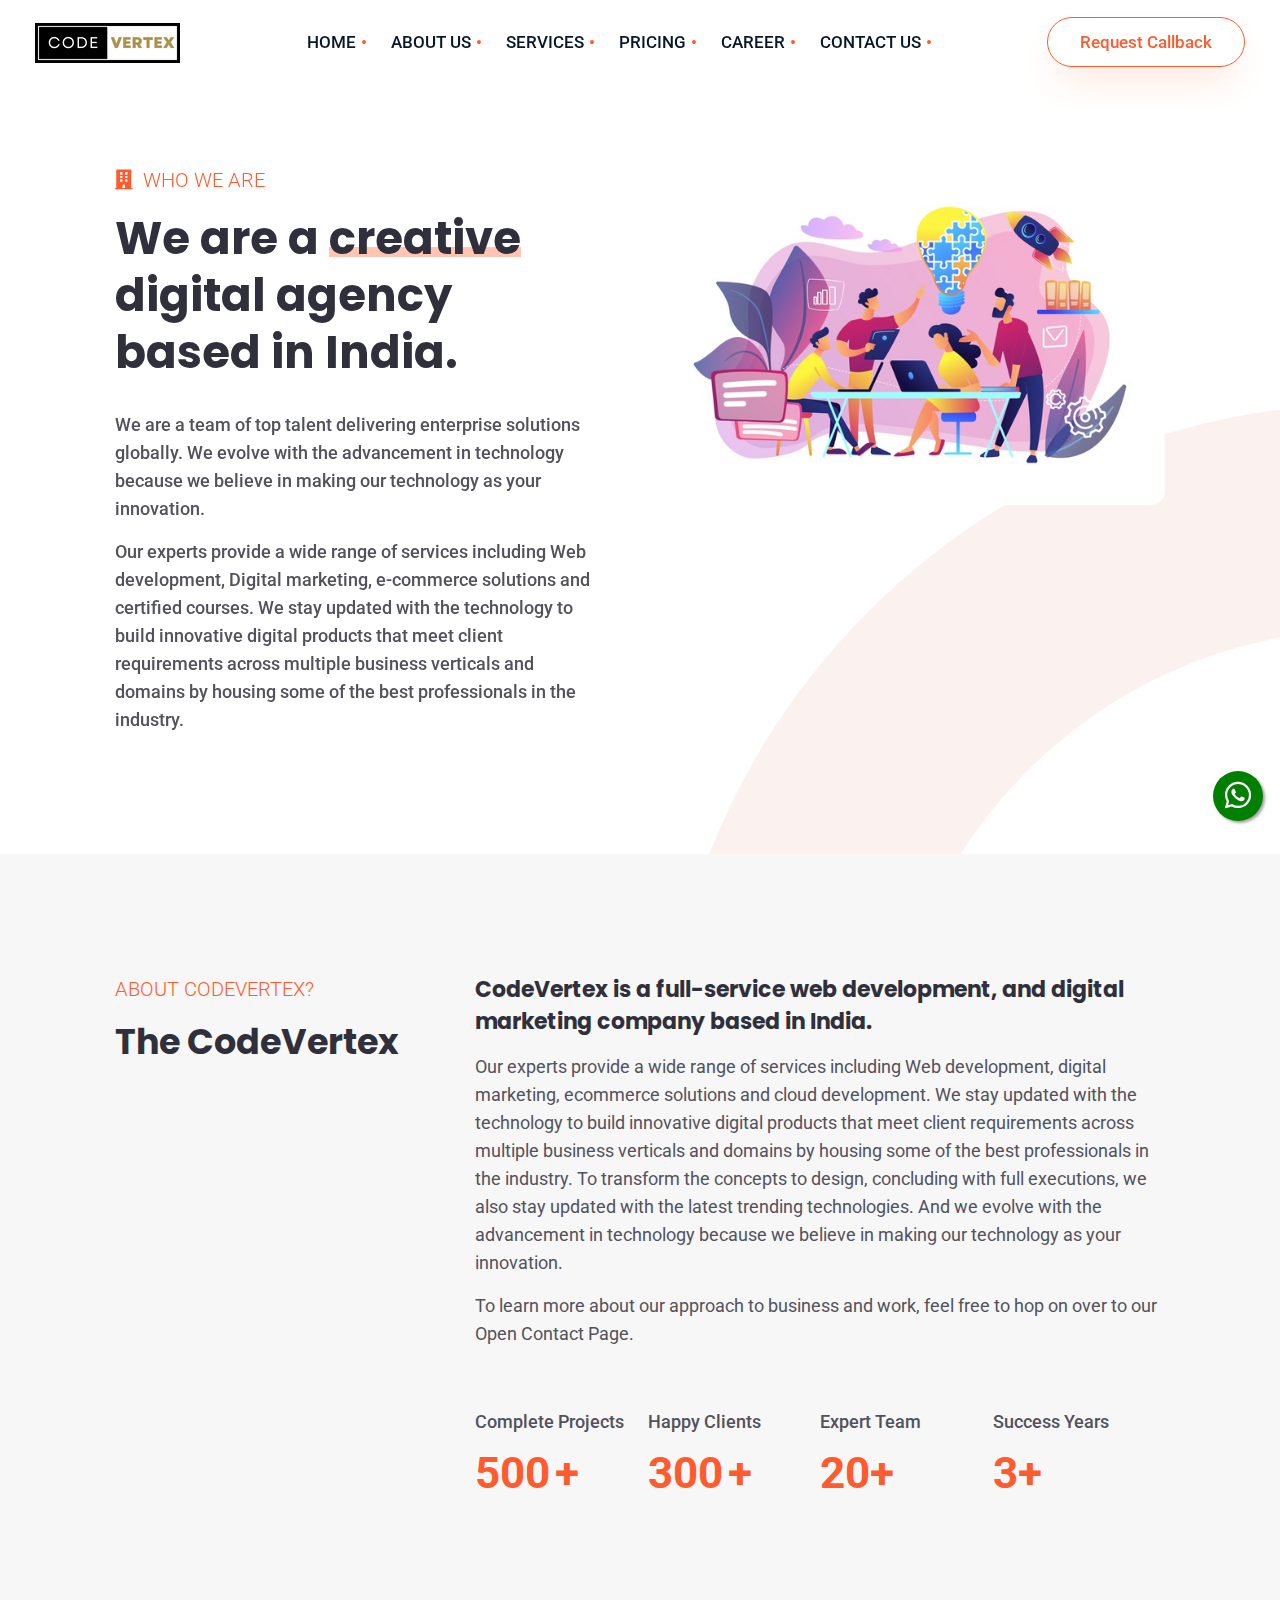
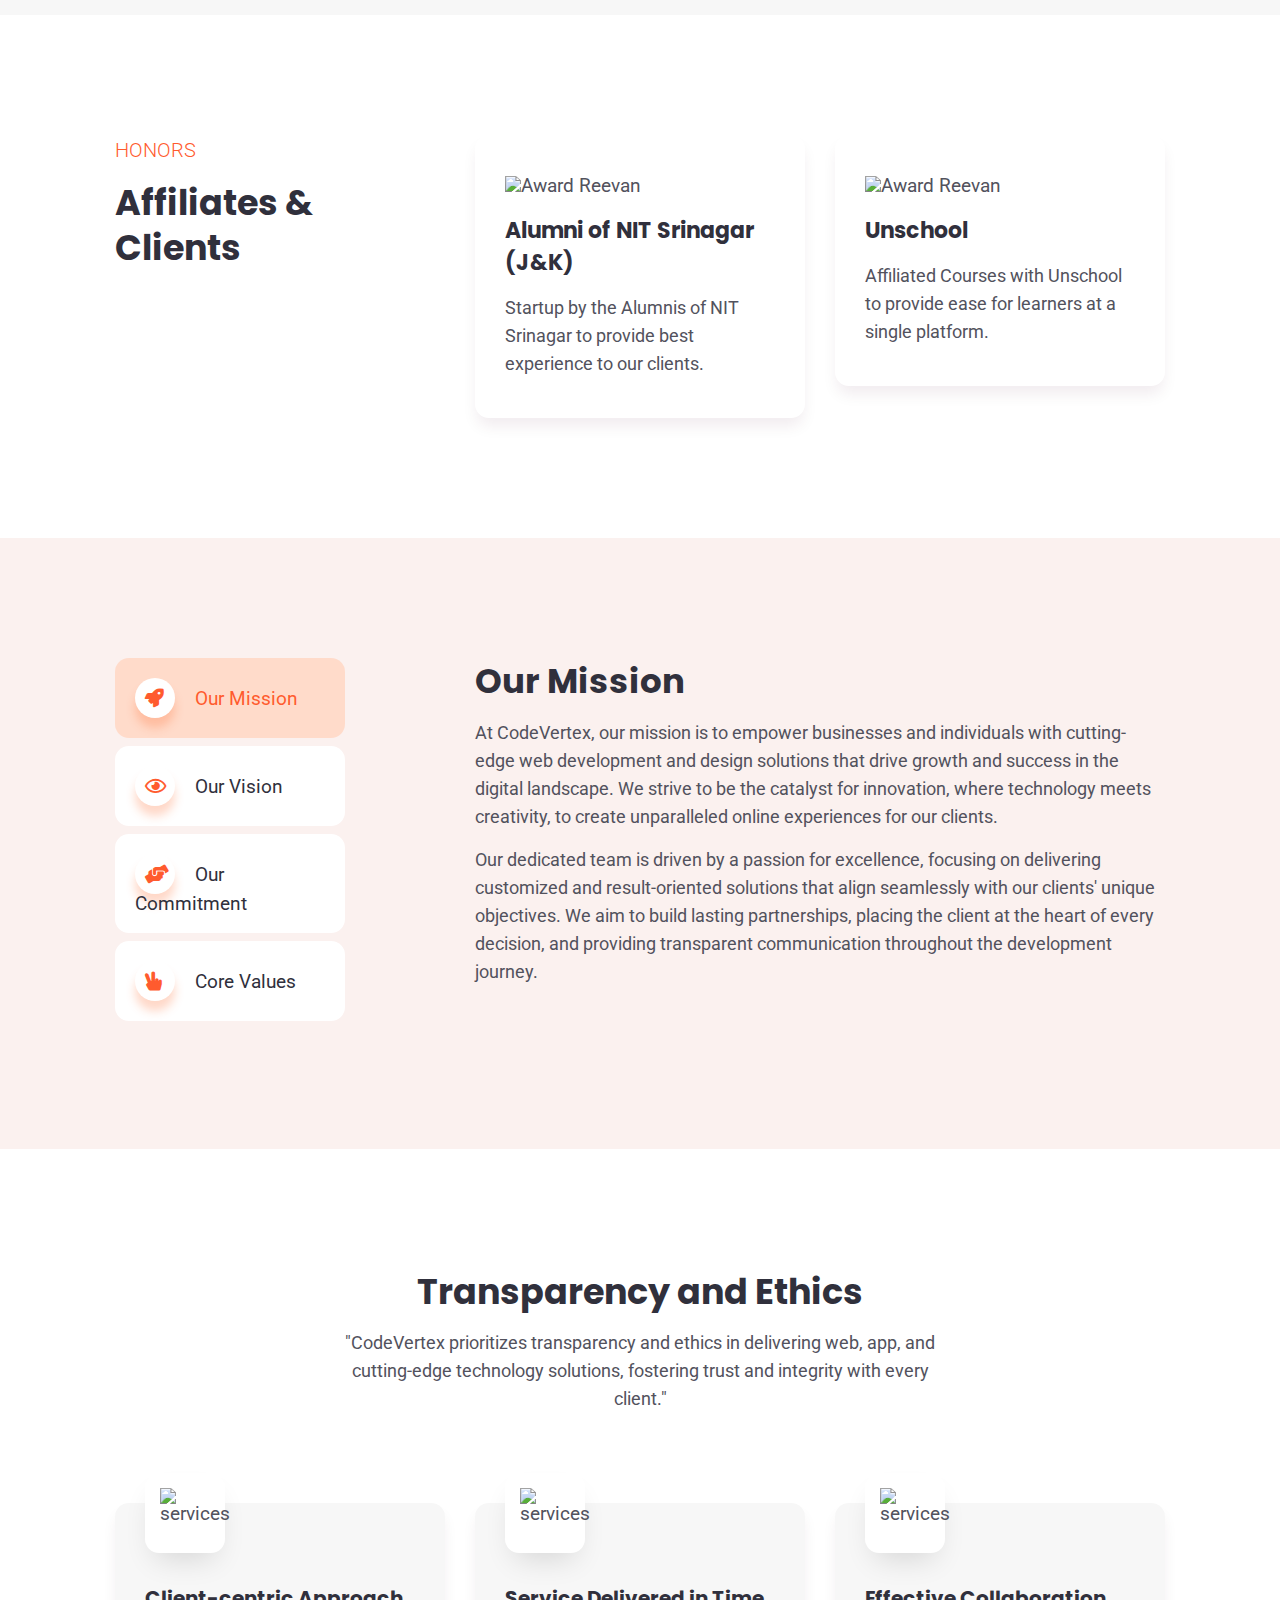
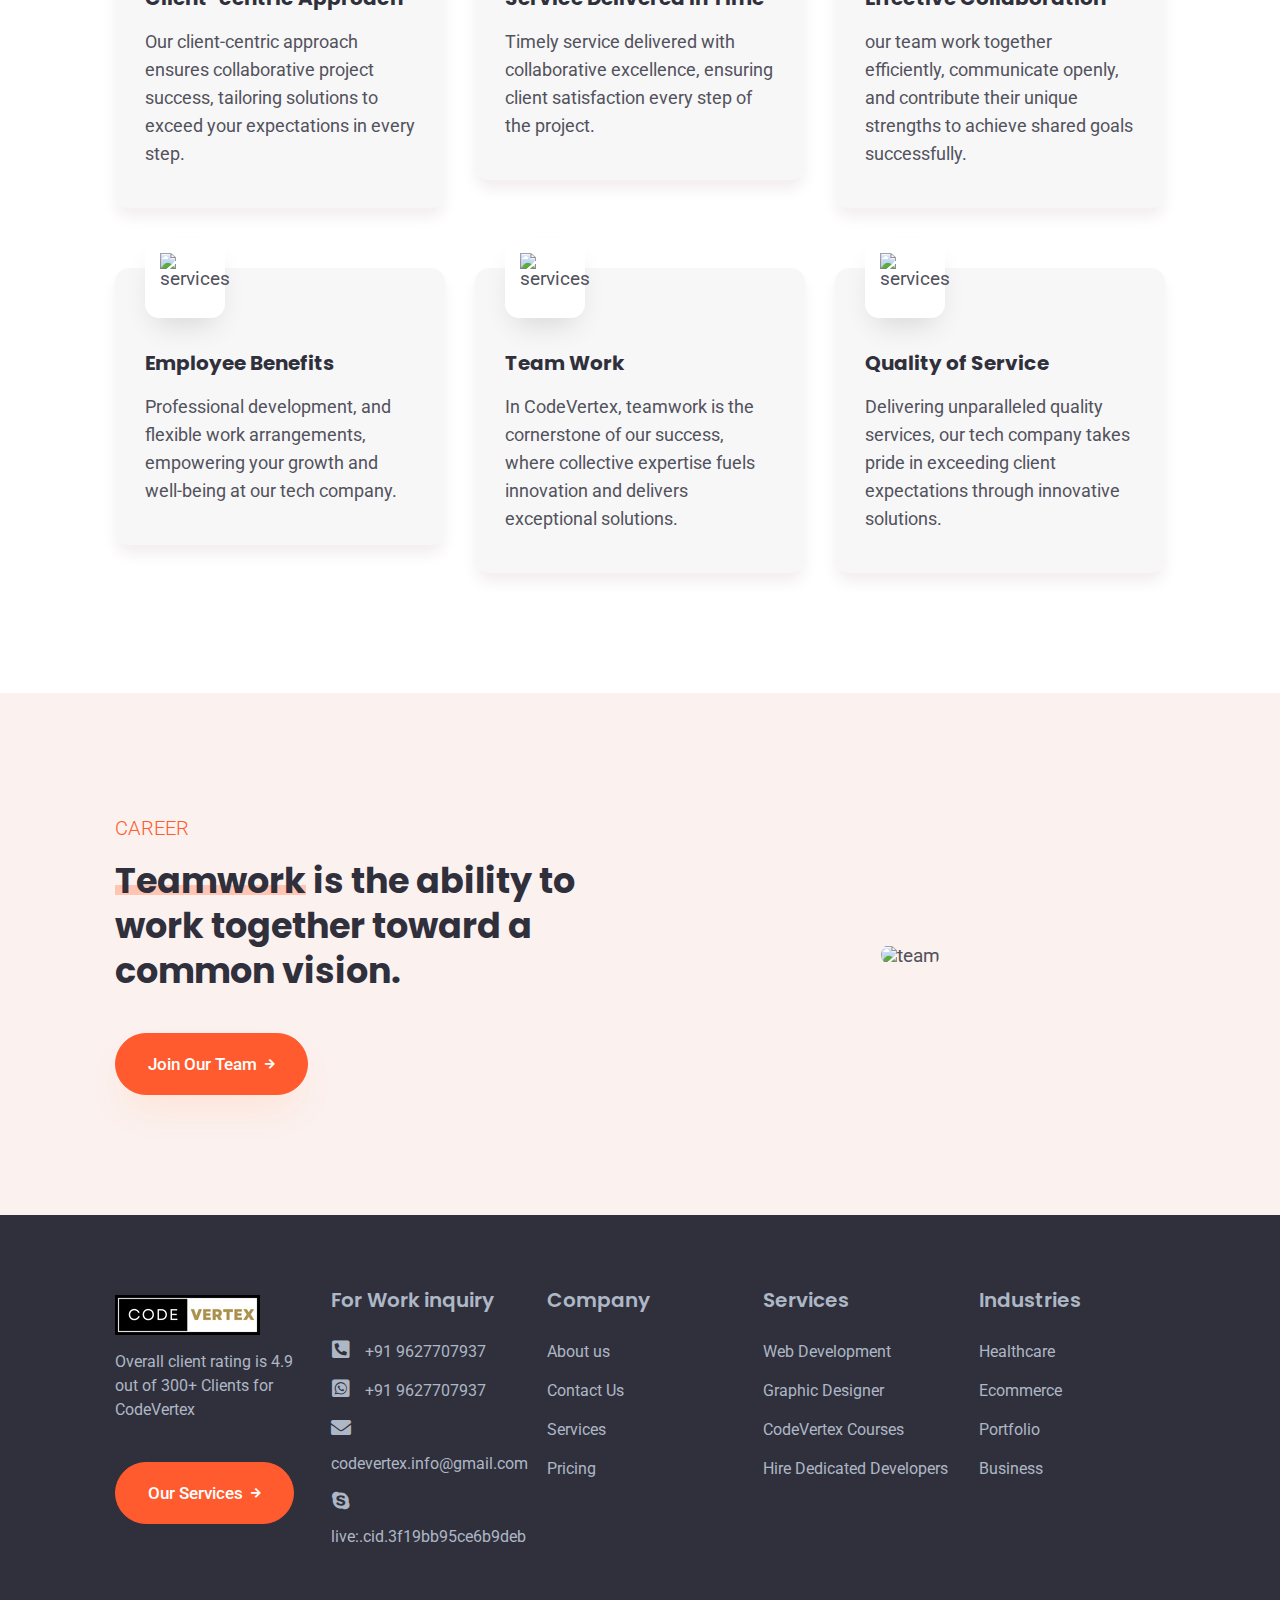
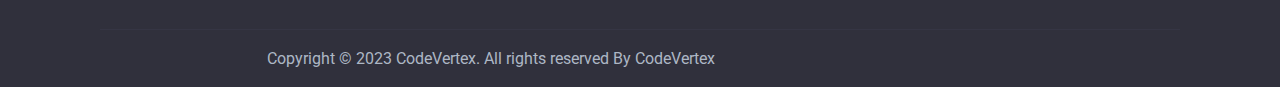
==== about.html @ 204b20b9 "Add files via upload" ====
<!DOCTYPE html>
<html lang="zxx" class="no-js">

<head>
    <meta charset="utf-8" />
    <title>About Us | CodeVertex</title>
    <meta name="description" content="Web Development & Design Agency">
    <meta name="keywords" content="Web Development & Design Agency">
    <meta name="author" content="Jatin-Saini">
    <meta name="viewport" content="width=device-width, initial-scale=1, shrink-to-fit=no">
    <meta http-equiv="X-UA-Compatible" content="IE=edge">
    <meta name="theme-color" content="#e8f1ff">

    <link href="images/favicon.png" rel="icon">

    <link href="css/bootstrap.min.css" rel="stylesheet">
    <link href="css/plugin.min.css" rel="stylesheet">
    <link href="css/all.min.css" rel="stylesheet">
    <link rel="preconnect" href="https://fonts.gstatic.com/">
    <link rel="preconnect" href="https://fonts.gstatic.com/">
    <link href="https://fonts.googleapis.com/css2?family=Poppins:wght@300;400;500;600;700;800;900&amp;family=Roboto:wght@400;500;700&amp;display=swap" rel="stylesheet">

    <link href="css/style.css" rel="stylesheet">
    <link href="css/responsive.css" rel="stylesheet">
</head>

<body>
    <!-- <div class="onloadpage" id="page-load">
        <div class="loader-div">
            <div class="on-img"><img src="images/loader.gif" alt="Logo" class="img-fluid" /><span>Loading Please Wait...</span></div>
        </div>
    </div> -->
    <header class="ree-header fixed-top">
        <div class="container-fluid m-p-l-r-0">
            <div class="menu-header horzontl">
                <div class="menu-logo">
                    <div class="dskt-logo">
                        <a class="nav-brand" href="index.html"> <img src="images/logo.png" alt="Logo" class="ree-logo" /> </a>
                    </div>
                </div>
                <div class="ree-nav" role="navigation">
                    <ul class="nav-list">
                        <li class="megamenu">
                            <a href="index.html" class="menu-links">Home</a>
                        </li>
                        <li class="megamenu">
                            <a href="about.html" class="menu-links">About Us</a>
                        </li>
                        <li class="megamenu mega-small">
                            <a class="menu-links" href="services.html">Services</a>
                        </li>
                        <li class="megamenu mega-small">
                            <a class="menu-links" href="service-details.html">Pricing</a>
                        </li>
                        <li class="megamenu mega-small">
                            <a class="menu-links" href="career.html">Career</a>
                        </li>
                        <!-- <li class="megamenu mega-small">
                            <a href="blog.html" class="menu-links">Blogs</a>
                        </li> -->
                        <li class="megamenu mega-small">
                            <a href="get-quote.html" class="menu-links">Contact Us</a>
                        </li>
                    </ul>
                </div>
                <div class="ree-nav-cta">
                    <ul>
                        <li>
                            <a href="get-quote.html" class="ree-btn ree-btn0 ree-btn-grdt2"> Request Callback</a>
                        </li>
                    </ul>
                </div>
                <div class="mobile-menu2">
                    <ul class="mob-nav2">
                        <li><a href="get-quote.html" class="ree-btn2 ree-btn-grdt1"><i class="fas fa-envelope-open-text"></i></a></li>
                        <li class="navm-">
                            <a class="toggle" href="services.html"> <span></span> </a>
                        </li>
                    </ul>
                </div>
            </div>
        </div>
    </header>
    <section class="page-heading-sec about-pag-head pt85 pb120">
        <div class="container">
            <div class="row pt80">
                <div class="col-lg-6">
                    <div class="page-heading mr25">
                        <span class="sub-heading mb15" data-aos="fade-up" data-aos-delay="200"><i class="fas fa-building mr5"></i> Who We Are</span>
                        <h1 data-aos="fade-up" data-aos-delay="400"> We are a <span class="ree-text rt45">creative</span> digital agency based in India.</h1>
                        <p class="mt30 h-light" data-aos="fade-up" data-aos-delay="600">We are a team of top talent delivering enterprise solutions globally. We evolve with the advancement in technology because we believe in making our technology as your innovation.</p>
                        <p class="mt15 h-light" data-aos="fade-up" data-aos-delay="800">Our experts provide a wide range of services including Web development, Digital marketing, e-commerce solutions and certified courses. We stay updated with the technology to build innovative digital products that meet
                            client requirements across multiple business verticals and domains by housing some of the best professionals in the industry.</p>
                    </div>
                </div>
                <div class="col-lg-6">
                    <div class="sol-img m-mt30">
                        <img src="images/others/team-business.jpg" alt="reevan office" class="img-fluid" data-aos="fade-in" data-aos-delay="400">
                    </div>
                </div>
            </div>
        </div>
    </section>


    <section class="r-bg-c sec-pad">
        <div class="container">
            <div class="row">
                <div class="col-lg-4">
                    <div class="page-headings side-pghd">
                        <span class="sub-heading mb15">About CodeVertex?</span>
                        <h2>The CodeVertex</h2>
                    </div>
                </div>
                <div class="col-lg-8">
                    <h4 class="mb15">CodeVertex is a full-service web development, and digital marketing company based in India.</h4>
                    <p>Our experts provide a wide range of services including Web development, digital marketing, ecommerce solutions and cloud development. We stay updated with the technology to build innovative digital products that meet client
                        requirements across multiple business verticals and domains by housing some of the best professionals in the industry. To transform the concepts to design, concluding with full executions, we also stay updated with the latest trending
                        technologies. And we evolve with the advancement in technology because we believe in making our technology as your innovation.</p>
                    <p class="mt15">To learn more about our approach to business and work, feel free to hop on over to our Open Contact Page.</p>
                    <div class="row justify-content-center">
                        <div class="col-lg-12">
                            <div class="company-stats2 roww mt30">
                                <div class="statsnum counter-number mt30">
                                    <p>Complete Projects</p> <span class="counter">500</span> <span>+</span> </div>
                                <div class="statsnum counter-number mt30">
                                    <p>Happy Clients</p> <span class="counter">300</span> <span>+</span> </div>
                                <div class="statsnum counter-number mt30">
                                    <p>Expert Team</p> <span class="counter">20</span><span>+</span> </div>
                                <div class="statsnum counter-number mt30">
                                    <p>Success Years</p> <span class="counter">3</span><span>+</span> </div>
                            </div>
                        </div>
                    </div>
                </div>
            </div>
        </div>
    </section>


    <section class="r-bg-x sec-pad pt90">
        <div class="container">
            <div class="row">
                <div class="col-lg-4 mt30 m-mt0">
                    <div class="page-headings side-pghd">
                        <span class="sub-heading mb15">Honors</span>
                        <h2>Affiliates & Clients</h2>
                    </div>
                </div>
                <div class="col-lg-8">
                    <div class="row">
                        <div class="col-lg-6 col-sm-6 mt30">
                            <div class="ree-card ico-cont">
                                <div class="ic-img mb20"> <img src="images/icons/topseobrands01.png" alt="Award Reevan">
                                </div>
                                <div class="ic-cont">
                                    <h4>Alumni of NIT Srinagar (J&K)</h4>
                                    <p class="mt15">Startup by the Alumnis of NIT Srinagar to provide best experience to our clients. </p>
                                </div>
                            </div>
                        </div>
                        <div class="col-lg-6 col-sm-6 mt30">
                            <div class="ree-card ico-cont">
                                <div class="ic-img mb20"> <img src="images/icons/extract01.png" alt="Award Reevan">
                                </div>
                                <div class="ic-cont">
                                    <h4>Unschool</h4>
                                    <p class="mt15">Affiliated Courses with Unschool to provide ease for learners at a single platform. </p>
                                </div>
                            </div>
                        </div>
                        <!-- <div class="col-lg-6 col-sm-6 mt30">
                            <div class="ree-card ico-cont">
                                <div class="ic-img mb20"> <img src="images/icons/designrush01.png" alt="Award Reevan">
                                </div>
                                <div class="ic-cont">
                                    <h4>Best brand award 2021</h4>
                                    <p class="mt15">Lipsum dolor sit amet, consectetur adipisicing elit, sed do eiusmod tempor incididunt ut labore et dolore magna aliqua. </p>
                                </div>
                            </div>
                        </div>
                        <div class="col-lg-6 col-sm-6 mt30">
                            <div class="ree-card ico-cont">
                                <div class="ic-img mb20"> <img src="images/icons/clutch01.png" alt="Award Reevan">
                                </div>
                                <div class="ic-cont">
                                    <h4>Good app developer 2020-21</h4>
                                    <p class="mt15">Lipsum dolor sit amet, consectetur adipisicing elit, sed do eiusmod tempor incididunt ut labore et dolore magna aliqua. </p>
                                </div>
                            </div> -->
                        </div>
                    </div>
                </div>
            </div>
        </div>
    </section>


    <section class="r-bg-a  sec-pad">
        <div class="container">
            <div class="row">
                <div class="col-lg-4 col-sm-12">

                    <ul class="vrt-tabb nav nav-pills nav-pills-custom" id="pills-tab" role="tablist" aria-orientation="vertical">
                        <li>
                            <a class="nav-link active" id="mission-tab" data-toggle="pill" href="#pills-mission" role="tab" aria-controls="pills-mission" aria-selected="true">
                                <i class="fas fa-rocket"></i> Our Mission</a>
                        </li>
                        <li>
                            <a class="nav-link" id="vision-tab" data-toggle="pill" href="#pills-vision" role="tab" aria-controls="pills-vision" aria-selected="false">
                                <i class="far fa-eye"></i> Our Vision</a>
                        </li>
                        <li>
                            <a class="nav-link" id="comit-tab" data-toggle="pill" href="#pills-comit" role="tab" aria-controls="pills-comit" aria-selected="false">
                                <i class="fas fa-hands-helping"></i> Our Commitment</a>
                        </li>
                        <li>
                            <a class="nav-link" id="value-tab" data-toggle="pill" href="#pills-value" role="tab" aria-controls="pills-value" aria-selected="false">
                                <i class="fas fa-hand-peace"></i> Core Values</a>
                        </li>
                    </ul>
                </div>
                <div class="col-lg-8 col-sm-12">

                    <div class="tab-content tab-bg" id="pills-tabContent">
                        <div class="tab-pane fade  show active" id="pills-mission" role="tabpanel" aria-labelledby="mission-tab">
                            <h3 class="mb15">Our Mission</h3>
                            <p>At CodeVertex, our mission is to empower businesses and individuals with cutting-edge web development and design solutions that drive growth and success in the digital landscape. We strive to be the catalyst for innovation, where technology meets creativity, to create unparalleled online experiences for our clients. </p>
                            <p class="mt15">Our dedicated team is driven by a passion for excellence, focusing on delivering customized and result-oriented solutions that align seamlessly with our clients' unique objectives. We aim to build lasting partnerships, placing the client at the heart of every decision, and providing transparent communication throughout the development journey. </p>
                        </div>
                        <div class="tab-pane fade" id="pills-vision" role="tabpanel" aria-labelledby="vision-tab">
                            <h3 class="mb15">Our Vision</h3>
                            <p>At CodeVertex, our vision is to be a trailblazer in the realm of web development and design, setting new standards of excellence and creativity in the digital arena. We aspire to be recognized as a driving force behind transformative online experiences, empowering businesses worldwide to achieve their fullest potential.</p>
                            <p class="mt15">Our vision encompasses a world where the convergence of technology and design knows no bounds, and where CodeVertex stands as a symbol of ingenuity, reliability, and client-centricity. Together, we embark on a journey towards a digital landscape enriched with extraordinary possibilities, fueled by our passion for pushing boundaries and redefining what's possible.
                            </p>
                        </div>
                        <div class="tab-pane fade" id="pills-comit" role="tabpanel" aria-labelledby="comit-tab">
                            <h3 class="mb15">Our Commitment</h3>
                            <p>Our commitment at CodeVertex is unwavering – we pledge to deliver unmatched excellence in every project we undertake. With a steadfast dedication to quality, innovation, and client satisfaction, we promise to pour our expertise and creativity into crafting bespoke web solutions that transcend expectations. </p>
                            <p class="mt15">We are resolute in our promise to communicate transparently, collaborate closely, and adapt swiftly to evolving needs, ensuring that our clients' visions are not only realized but surpassed. With CodeVertex, you can trust in our commitment to be your dependable partner, working tirelessly to transform ideas into remarkable digital realities that leave a lasting impact.
                            </p>
                        </div>
                        <div class="tab-pane fade" id="pills-value" role="tabpanel" aria-labelledby="value-tab">
                            <h3 class="mb15">Core Value</h3>
                            <p>At CodeVertex, our core values form the foundation of everything we do. Integrity is at the heart of our operations, as we uphold honesty, transparency, and ethical practices in all our interactions. </p>
                            <p class="mt15">Collaboration is ingrained in our culture, fostering a team-driven approach that encourages diverse perspectives and nurtures creativity. Client satisfaction is our top priority, and we go the extra mile to exceed expectations, delivering results that add tangible value to our clients' businesses.
                            </p>
                        </div>
                    </div>
                </div>
            </div>
        </div>
    </section>


    <section class="r-bg-x  sec-pad">
        <div class="container">
            <div class="row justify-content-center">
                <div class="col-lg-7 text-center">
                    <div class="page-headings">
                        <h2>Transparency and Ethics</h2>
                        <p class="mt15">"CodeVertex prioritizes transparency and ethics in delivering web, app, and cutting-edge technology solutions, fostering trust and integrity with every client."</p>
                    </div>
                </div>
            </div>
            <div class="row mt30">
                <div class="col-lg-4 col-sm-6">
                    <div class="ree-card r-bg-c mt60">
                        <div class="ree-card-img"><img src="images/icons/target.svg" alt="services"> </div>
                        <div class="ree-card-content mt40">
                            <h3 class="mb15">Client-centric Approach</h3>
                            <p>Our client-centric approach ensures collaborative project success, tailoring solutions to exceed your expectations in every step.</p>
                        </div>
                    </div>
                </div>
                <div class="col-lg-4 col-sm-6">
                    <div class="ree-card r-bg-c mt60">
                        <div class="ree-card-img"><img src="images/icons/fast-time.svg" alt="services"> </div>
                        <div class="ree-card-content mt40">
                            <h3 class="mb15">Service Delivered in Time</h3>
                            <p>Timely service delivered with collaborative excellence, ensuring client satisfaction every step of the project.</p>
                        </div>
                    </div>
                </div>
                <div class="col-lg-4 col-sm-6">
                    <div class="ree-card r-bg-c mt60">
                        <div class="ree-card-img"><img src="images/icons/united.svg" alt="services"> </div>
                        <div class="ree-card-content mt40">
                            <h3 class="mb15">Effective Collaboration</h3>
                            <p>our team work together efficiently, communicate openly, and contribute their unique strengths to achieve shared goals successfully.</p>
                        </div>
                    </div>
                </div>
                <div class="col-lg-4 col-sm-6">
                    <div class="ree-card r-bg-c mt60">
                        <div class="ree-card-img"><img src="images/icons/team.svg" alt="services"> </div>
                        <div class="ree-card-content mt40">
                            <h3 class="mb15">Employee Benefits</h3>
                            <p>Professional development, and flexible work arrangements, empowering your growth and well-being at our tech company.</p>
                        </div>
                    </div>
                </div>
                <div class="col-lg-4 col-sm-6">
                    <div class="ree-card r-bg-c mt60">
                        <div class="ree-card-img"><img src="images/icons/partnership.svg" alt="services"> </div>
                        <div class="ree-card-content mt40">
                            <h3 class="mb15">Team Work</h3>
                            <p>In CodeVertex, teamwork is the cornerstone of our success, where collective expertise fuels innovation and delivers exceptional solutions.</p>
                        </div>
                    </div>
                </div>
                <div class="col-lg-4 col-sm-6">
                    <div class="ree-card r-bg-c mt60">
                        <div class="ree-card-img"><img src="images/icons/qualitys.svg" alt="services"> </div>
                        <div class="ree-card-content mt40">
                            <h3 class="mb15">Quality of Service</h3>
                            <p>Delivering unparalleled quality services, our tech company takes pride in exceeding client expectations through innovative solutions.</p>
                        </div>
                    </div>
                </div>
            </div>
        </div>
    </section>


    <section class="r-bg-a  sec-pad">
        <div class="container">
            <div class="ree">
                <div class="row">
                    <div class="col-lg-6 vcenter">
                        <div class="cta-heading">
                            <span class="sub-heading mb15">Career</span>
                            <h2><span class="ree-text rt40">Teamwork</span> is the ability to work together toward a common vision.</h2>
                            <a href="get-quote.html" class="ree-btn  ree-btn-grdt1 mt40 mw-80">Join Our Team <i class="fas fa-arrow-right fa-btn"></i></a>
                        </div>
                    </div>
                    <div class="col-lg-6 vcenter">
                        <div class="ct-sol-img">
                            <img src="images/cta/teamwork.svg" alt="team" class="img-fluid">
                        </div>
                    </div>
                </div>
            </div>
        </div>
    </section>


    <footer class="footer-a">
        <div class="footer-fist-row pt40">
            <div class="container">
                <div class="row footer-deg2">
                    <div class="col-5s">
                        <div class="footer-ree-c">
                            <div class="footer-logo pt40">
                                <a href="index.html"> <img src="images/logo.png" alt="CodeVertex" class="img"> </a>
                            </div>
                            <p class="mt15">Overall client rating is 4.9 out of 300+ Clients for CodeVertex</p>
                            <!-- <ul class="footer_social mt30">
                                <li><a href="#" target="_blank"><i class="fab fa-twitter" aria-hidden="true"></i></a></li>
                                <li> <a href="#" target="_blank"><i class="fab fa-facebook-f" aria-hidden="true"></i></a></li>
                                <li><a href="#" target="_blank"><i class="fab fa-youtube" aria-hidden="true"></i></a></li>
                                <li><a href="#" target="_blank"><i class="fab fa-linkedin-in" aria-hidden="true"></i></a></li>
                                <li> <a href="#" target="_blank"><i class="fab fa-instagram" aria-hidden="true"></i></a> </li>
                            </ul> -->
                            <a href="services.html" class="ree-btn  ree-btn-grdt1 mw-80 no-shadows mt40">Our Services <i class="fas fa-arrow-right fa-btn"></i></a>
                        </div>
                    </div>
                    <div class="col-5s">
                        <h5>For Work inquiry</h5>
                        <ul class="footer-links-list social-linkz">
                            <li><a href="tel:+919627707937"><span><i class="fas fa-phone-square-alt"></i></span> +91 9627707937</a></li>
                            <li><a href="https://wa.me/+919627707937"><span><i class="fab fa-whatsapp-square"></i></span> +91 9627707937</a></li>
                            <li><a href="mailto:codevertex.info@gmail.com"><span><i class="fas fa-envelope"></i></span>codevertex.info@gmail.com</a></li>
                            <!-- <li><a href="https://separateweb.com/cdn-cgi/l/email-protection#a7c4c6d5c2c2d5e7d5c2c2d1c6c989c4c8ca"><span><i class="fas fa-envelope"></i></span> <span class="__cf_email__" data-cfemail="a3cacdc5cce3d1c6c6d5c2cd8dc0ccce">[email&#160;protected]</span></a></li> -->
                            <li><a href="https://web.skype.com"><span><i class="fab fa-skype"></i></span> live:.cid.3f19bb95ce6b9deb</a></li>
                        </ul>
                    </div>
                    <div class="col-5s">
                        <h5>Company</h5>
                        <ul class="footer-links-list">
                            <li><a href="about.html"> About us</a></li>
                            <!-- <li><a href="blog.html">Blog</a></li> -->
                            <li><a href="get-quote.html">Contact Us</a></li>
                            <li><a href="services.html">Services</a></li>
                            <li><a href="service-details.html">Pricing</a></li>
                            <!-- <li><a href="pricacy.html">Privacy & Policy</a></li> -->
                            <!-- <li><a href="refund.html">Refund Policy</a></li> -->
                            <!-- <li><a href="term.html">Term & Conditions</a></li> -->
                        </ul>
                    </div>
                    <div class="col-5s">
                        <h5>Services</h5>
                        <ul class="footer-links-list">
                            <li><a href="services.html">Web Development</a></li>
                            <li><a href="get-quote.html">Graphic Designer</a></li>
                            <li><a href="get-quote.html">CodeVertex Courses</a></li>
                            <li><a href="get-quote.html">Hire Dedicated Developers</a></li>
                        </ul>
                    </div>
                    <div class="col-5s">
                        <h5>Industries</h5>
                        <ul class="footer-links-list">
                            <li><a href="">Healthcare</a></li>
                            <li><a href="">Ecommerce</a></li>
                            <li><a href="">Portfolio</a></li>
                            <li><a href="">Business</a></li>
                        </ul>
                    </div>
                </div>
            </div>
            <div class="container ft-cpy bt-top mt70">
                <div class="row">
                    <div class="col-lg-7">
                        <div class="ft-copyright ft-r">

                            <p>Copyright © 2023 CodeVertex. All rights reserved By <a href="https://codevertex.in" target="blank">CodeVertex</a></p>
                        </div>
                    </div>
                </div>
            </div>
        </div>
    </footer>

    <a href="https://api.whatsapp.com/send?phone=919627707937" class="floata" target="_blank">
        <i class="fab fa-whatsapp my-floata"></i>
    </a>


    <script data-cfasync="false" src="../cdn-cgi/scripts/5c5dd728/cloudflare-static/email-decode.min.js"></script>
    <script src="js/modernizr-3.5.0.min.js"></script>
    <script src="js/jquery-3.6.0.min.js"></script>
    <script src="js/bootstrap.bundle.min.js"></script>
    <script src="js/app.bundle.js"></script>

    <script src="js/main.js"></script>
</body>

</html>
---- css/plugin.min.css ----
@charset "UTF-8";

/*somewebmedia/hc-offcanvas-nav*/
html.hc-nav-yscroll{overflow-y:scroll}body.hc-nav-open{overflow:visible;position:fixed;width:100%;min-height:100%}.hc-offcanvas-nav{visibility:hidden;display:none;position:fixed;top:0;height:100%;z-index:9999;text-align:left}.hc-offcanvas-nav.is-ios *{cursor:pointer !important}.hc-offcanvas-nav .nav-container{position:fixed;z-index:9998;top:0;height:100%;max-width:100%;max-height:100%;box-sizing:border-box;transition:transform .4s ease}.hc-offcanvas-nav .nav-wrapper{width:100%;height:100%;box-sizing:border-box;-ms-scroll-chaining:none;overscroll-behavior:none}.hc-offcanvas-nav .nav-content{height:100%}.hc-offcanvas-nav .nav-wrapper-0>.nav-content{overflow:scroll;overflow-x:visible;overflow-y:auto;box-sizing:border-box}.hc-offcanvas-nav ul{list-style:none;margin:0;padding:0}.hc-offcanvas-nav li{position:relative;display:block}.hc-offcanvas-nav li.level-open>.nav-wrapper{visibility:visible}.hc-offcanvas-nav li:not(.custom-content) a{position:relative;display:block;box-sizing:border-box;cursor:pointer}.hc-offcanvas-nav li:not(.custom-content) a[disabled]{cursor:not-allowed}.hc-offcanvas-nav li:not(.custom-content) a,.hc-offcanvas-nav li:not(.custom-content) a:hover{text-decoration:none}.hc-offcanvas-nav input[type="checkbox"]{display:none}.hc-offcanvas-nav label{position:absolute;top:0;left:0;right:0;bottom:0;z-index:10;cursor:pointer}.hc-offcanvas-nav .nav-item-wrapper{position:relative}.hc-offcanvas-nav .nav-item-link{position:relative;display:block;box-sizing:border-box}.hc-offcanvas-nav:not(.user-is-tabbing) .nav-close-button:focus,.hc-offcanvas-nav:not(.user-is-tabbing) .nav-item-wrapper a:focus{outline:none}.hc-offcanvas-nav .nav-close:focus,.hc-offcanvas-nav .nav-next:focus,.hc-offcanvas-nav .nav-back:focus{z-index:10}.hc-offcanvas-nav.disable-body::after,.hc-offcanvas-nav .nav-wrapper::after{content:'';z-index:9990;top:0;left:0;right:0;bottom:0;width:100%;height:100%;-ms-scroll-chaining:none;overscroll-behavior:none;visibility:hidden;opacity:0;transition:visibility 0s ease .4s,opacity .4s ease}.hc-offcanvas-nav.disable-body::after{position:fixed}.hc-offcanvas-nav .nav-wrapper::after{position:absolute}.hc-offcanvas-nav.disable-body.nav-open::after,.hc-offcanvas-nav .sub-level-open::after{visibility:visible;opacity:1;transition-delay:.05s}.hc-offcanvas-nav:not(.nav-open)::after{pointer-events:none}.hc-offcanvas-nav.nav-levels-expand .nav-wrapper::after{display:none}.hc-offcanvas-nav.nav-levels-expand .nav-wrapper.nav-wrapper-0{max-height:100vh}.hc-offcanvas-nav.nav-levels-expand .nav-wrapper.nav-wrapper-0>.nav-content{overflow:scroll;overflow-x:visible;overflow-y:auto;box-sizing:border-box;max-height:100vh}.hc-offcanvas-nav.nav-levels-expand ul .nav-wrapper{min-width:0;max-height:0;visibility:hidden;overflow:hidden;transition:height 0s ease .4s}.hc-offcanvas-nav.nav-levels-expand .level-open>.nav-wrapper{max-height:none;overflow:visible;visibility:visible}.hc-offcanvas-nav.nav-levels-overlap .nav-content{overflow:scroll;overflow-x:visible;overflow-y:auto;box-sizing:border-box;max-height:100vh}.hc-offcanvas-nav.nav-levels-overlap .nav-wrapper{max-height:100vh}.hc-offcanvas-nav.nav-levels-overlap ul .nav-wrapper{position:absolute;z-index:9999;top:0;height:100%;visibility:hidden;transition:visibility 0s ease .4s,transform .4s ease}.hc-offcanvas-nav.nav-levels-overlap ul li.nav-parent{position:static}.hc-offcanvas-nav.nav-levels-overlap ul li.level-open>.nav-wrapper{visibility:visible;transform:translate3d(0, 0, 0);transition:transform .4s ease}.hc-offcanvas-nav.nav-position-left{left:0}.hc-offcanvas-nav.nav-position-left .nav-container{left:0}.hc-offcanvas-nav.nav-position-left.nav-levels-overlap li .nav-wrapper{left:0;transform:translate3d(-100%, 0, 0)}.hc-offcanvas-nav.nav-position-right{right:0}.hc-offcanvas-nav.nav-position-right .nav-container{right:0}.hc-offcanvas-nav.nav-position-right.nav-levels-overlap li .nav-wrapper{right:0;transform:translate3d(100%, 0, 0)}.hc-offcanvas-nav.nav-position-top{top:0}.hc-offcanvas-nav.nav-position-top .nav-container{top:0;width:100%}.hc-offcanvas-nav.nav-position-top.nav-levels-overlap li .nav-wrapper{left:0;transform:translate3d(0, -100%, 0)}.hc-offcanvas-nav.nav-position-bottom{top:auto;bottom:0}.hc-offcanvas-nav.nav-position-bottom .nav-container{top:auto;bottom:0;width:100%}.hc-offcanvas-nav.nav-position-bottom.nav-levels-overlap li .nav-wrapper{left:0;transform:translate3d(0, 100%, 0)}.hc-offcanvas-nav.nav-open[class*='hc-nav-'] div.nav-container{transform:translate3d(0, 0, 0)}.hc-offcanvas-nav.rtl{text-align:right;direction:rtl}.hc-nav-trigger{position:absolute;cursor:pointer;-webkit-user-select:none;-moz-user-select:none;-ms-user-select:none;user-select:none;display:none;top:20px;z-index:9980;width:30px;min-height:24px}.hc-nav-trigger span{width:30px;top:50%;transform:translateY(-50%);transform-origin:50% 50%}.hc-nav-trigger span,.hc-nav-trigger span::before,.hc-nav-trigger span::after{display:block;position:absolute;left:0;height:4px;background:#34495E;transition:all .2s ease}.hc-nav-trigger span::before,.hc-nav-trigger span::after{content:'';width:100%}.hc-nav-trigger span::before{top:-10px}.hc-nav-trigger span::after{bottom:-10px}.hc-nav-trigger.toggle-open span{background:rgba(0,0,0,0);transform:rotate(45deg)}.hc-nav-trigger.toggle-open span::before{transform:translate3d(0, 10px, 0)}.hc-nav-trigger.toggle-open span::after{transform:rotate(-90deg) translate3d(10px, 0, 0)}.hc-offcanvas-nav{font-family:sans-serif}.hc-offcanvas-nav .nav-container,.hc-offcanvas-nav .nav-wrapper,.hc-offcanvas-nav ul{backgroun:transparent}.hc-offcanvas-nav::after,.hc-offcanvas-nav .nav-wrapper::after{background:rgba(0,0,0,0.3)}.hc-offcanvas-nav .nav-content{padding:0 15px}.hc-offcanvas-nav .nav-content>h2,.hc-offcanvas-nav .nav-content>h3,.hc-offcanvas-nav .nav-content>h4,.hc-offcanvas-nav .nav-content>h5,.hc-offcanvas-nav .nav-content>h6{font-size:19px;font-weight:normal;padding:25px 15px 30px;color:#fff}.hc-offcanvas-nav .nav-content>h2:first-child,.hc-offcanvas-nav .nav-content>h3:first-child,.hc-offcanvas-nav .nav-content>h4:first-child,.hc-offcanvas-nav .nav-content>h5:first-child,.hc-offcanvas-nav .nav-content>h6:first-child{margin-top:10px}.hc-offcanvas-nav .nav-content>h2:not(.nav-title):not(.level-title),.hc-offcanvas-nav .nav-content>h3:not(.nav-title):not(.level-title),.hc-offcanvas-nav .nav-content>h4:not(.nav-title):not(.level-title),.hc-offcanvas-nav .nav-content>h5:not(.nav-title):not(.level-title),.hc-offcanvas-nav .nav-content>h6:not(.nav-title):not(.level-title){font-size:16px;padding:15px 12px;text-transform:uppercase;color:#b3b3b3}.hc-offcanvas-nav .nav-item-link,.hc-offcanvas-nav li.nav-close a,.hc-offcanvas-nav .nav-back a{padding:12px;font-size:15px;color:#fff;z-index:1;background:rgba(0,0,0,0);border-radius:5px;transition:.05s background ease}.hc-offcanvas-nav .nav-item-link:focus,.hc-offcanvas-nav .nav-item-link:focus-within,.hc-offcanvas-nav li.nav-close a:focus,.hc-offcanvas-nav li.nav-close a:focus-within,.hc-offcanvas-nav .nav-back a:focus,.hc-offcanvas-nav .nav-back a:focus-within{z-index:10}.hc-offcanvas-nav .nav-item-link[disabled],.hc-offcanvas-nav li.nav-close a[disabled],.hc-offcanvas-nav .nav-back a[disabled]{color:rgba(255,255,255,0.5)}.hc-offcanvas-nav:not(.touch-device) li:not(.nav-item-custom) a:not([disabled]):hover{background:#272a2d}.hc-offcanvas-nav .nav-custom-content{padding:12px 15px;font-size:15px}.hc-offcanvas-nav .nav-highlight>.nav-item-wrapper .nav-item-link{border-radius:5px;background:#292c30}.hc-offcanvas-nav .nav-wrapper-0>.nav-content>ul:first-child{margin-top:15px}.hc-offcanvas-nav .nav-wrapper-0>.nav-content>ul:not(:last-child){margin-bottom:18px}.hc-offcanvas-nav li{color:#fff}.hc-offcanvas-nav li.nav-close a:hover,.hc-offcanvas-nav li.nav-back a:hover{background:#111213}.hc-offcanvas-nav li.nav-close:not(:first-child) a,.hc-offcanvas-nav li.nav-back:not(:first-child) a{margin-top:-1px}.hc-offcanvas-nav li.nav-parent .nav-item-link:last-child{padding-right:62px}.hc-offcanvas-nav li.nav-parent .nav-item-link:not(:last-child){margin-right:52px}.hc-offcanvas-nav .nav-close-button span,.hc-offcanvas-nav .nav-parent .nav-next,.hc-offcanvas-nav .nav-back span{width:40px;position:absolute;top:0;right:0;bottom:0;text-align:center;cursor:pointer;border-radius:5px;transition:background .2s ease}.hc-offcanvas-nav .nav-close-button{position:relative;display:block}.hc-offcanvas-nav .nav-close-button span::before,.hc-offcanvas-nav .nav-close-button span::after{content:'';position:absolute;top:50%;left:50%;width:6px;height:6px;margin-top:-3px;border-top:2px solid #fff;border-left:2px solid #fff}.hc-offcanvas-nav .nav-close-button span::before{margin-left:-9px;transform:rotate(135deg)}.hc-offcanvas-nav .nav-close-button span::after{transform:rotate(-45deg)}.hc-offcanvas-nav .nav-content>.nav-close a{height:44px;font-size:15px;color:#fff;background:rgba(0,0,0,0);border-radius:5px;z-index:1;text-decoration:none;box-sizing:border-box}.hc-offcanvas-nav .nav-content>.nav-close a.has-label{padding:12px 15px}.hc-offcanvas-nav .nav-content>.nav-close a:hover{background:#25272a}.hc-offcanvas-nav .nav-content>.nav-close:first-child{position:relative;min-height:40px;margin-top:15px}.hc-offcanvas-nav .nav-content>.nav-close:first-child+ul{margin-top:15px}.hc-offcanvas-nav .nav-content>.nav-close:first-child a.has-label{margin-bottom:-15px}.hc-offcanvas-nav .nav-content>.nav-close:first-child a:not(.has-label){position:absolute;width:40px;height:40px;line-height:40px;top:0;right:0}.hc-offcanvas-nav .nav-content>.nav-close:first-child a:not(.has-label)+ul{margin-top:60px}.hc-offcanvas-nav .nav-content>.nav-close:first-child a:not(.has-label)+h2,.hc-offcanvas-nav .nav-content>.nav-close:first-child a:not(.has-label)+h3,.hc-offcanvas-nav .nav-content>.nav-close:first-child a:not(.has-label)+h4,.hc-offcanvas-nav .nav-content>.nav-close:first-child a:not(.has-label)+h5,.hc-offcanvas-nav .nav-content>.nav-close:first-child a:not(.has-label)+h6{margin-top:55px}.hc-offcanvas-nav .nav-title+.nav-close a:not(.has-label){position:absolute;width:40px;height:40px;line-height:40px;top:28px;right:15px}.hc-offcanvas-nav.nav-close-button-empty .nav-title{padding-right:46px}.hc-offcanvas-nav li.nav-close:first-child{padding-bottom:15px}.hc-offcanvas-nav li.nav-close .nav-close-button.has-label{margin-bottom:-15px}.hc-offcanvas-nav li.nav-close .nav-close-button:not(.has-label){width:40px;height:40px;line-height:40px;float:right}.hc-offcanvas-nav li.nav-close .nav-item-wrapper::after{content:'';display:table;clear:both}.hc-offcanvas-nav a.nav-next{position:relative}.hc-offcanvas-nav a.nav-next:before{content:'';position:absolute;width:2px;height:25px;left:-7px;top:9px;background:#4d4d4d;border-radius:2px}.hc-offcanvas-nav .nav-next span::before,.hc-offcanvas-nav .nav-back span::before{content:'';position:absolute;top:50%;left:50%;width:8px;height:8px;margin-left:-2px;box-sizing:border-box;border-top:2px solid #fff;border-left:2px solid #fff;transform-origin:center}.hc-offcanvas-nav .nav-next span{position:absolute;top:0;right:0;left:0;bottom:0}.hc-offcanvas-nav .nav-next span::before{transform:translate(-50%, -50%) rotate(135deg)}.hc-offcanvas-nav .nav-back span::before{margin-left:2px;transform:translate(-50%, -50%) rotate(-45deg)}.hc-offcanvas-nav.nav-position-left.nav-open.nav-levels-overlap .nav-wrapper{box-shadow:1px 0 2px rgba(0,0,0,0.2)}.hc-offcanvas-nav.nav-position-right.nav-open.nav-levels-overlap .nav-wrapper{box-shadow:-1px 0 2px rgba(0,0,0,0.2)}.hc-offcanvas-nav.nav-position-right .nav-next span::before{margin-left:2px;transform:translate(-50%, -50%) rotate(-45deg)}.hc-offcanvas-nav.nav-position-right .nav-back span::before{margin-left:-2px;transform:translate(-50%, -50%) rotate(135deg)}.hc-offcanvas-nav.nav-position-top.nav-open .nav-wrapper{box-shadow:0 1px 2px rgba(0,0,0,0.2)}.hc-offcanvas-nav.nav-position-top .nav-next span::before{margin-left:0;margin-right:-2px;transform:translate(-50%, -50%) rotate(-135deg)}.hc-offcanvas-nav.nav-position-top .nav-back span::before{margin-left:0;margin-right:-2px;transform:translate(-50%, -50%) rotate(45deg)}.hc-offcanvas-nav.nav-position-bottom.nav-open .nav-wrapper{box-shadow:0 -1px 2px rgba(0,0,0,0.2)}.hc-offcanvas-nav.nav-position-bottom .nav-next span::before{margin-left:0;margin-right:-2px;transform:translate(-50%, -50%) rotate(45deg)}.hc-offcanvas-nav.nav-position-bottom .nav-back span::before{margin-left:0;margin-right:-2px;transform:translate(-50%, -50%) rotate(-135deg)}.hc-offcanvas-nav.nav-levels-overlap ul ul:first-child{margin-top:15px}.hc-offcanvas-nav.nav-levels-expand .nav-content .nav-content,.hc-offcanvas-nav.nav-levels-none .nav-content .nav-content{padding:0}.hc-offcanvas-nav.nav-levels-expand .nav-wrapper .nav-wrapper,.hc-offcanvas-nav.nav-levels-none .nav-wrapper .nav-wrapper{width:auto;position:relative;margin-left:20px}.hc-offcanvas-nav.nav-levels-expand li.level-open>.nav-item-wrapper>.nav-next span::before,.hc-offcanvas-nav.nav-levels-expand li.level-open>.nav-item-wrapper>a>.nav-next span::before,.hc-offcanvas-nav.nav-levels-none li.level-open>.nav-item-wrapper>.nav-next span::before,.hc-offcanvas-nav.nav-levels-none li.level-open>.nav-item-wrapper>a>.nav-next span::before{margin-top:-2px;transform:translate(-50%, -50%) rotate(-135deg)}.hc-offcanvas-nav.nav-levels-expand li.level-open>.nav-wrapper::before,.hc-offcanvas-nav.nav-levels-none li .nav-wrapper::before{content:'';position:absolute;width:2px;left:-7px;top:5px;bottom:5px;background:#4d4d4d;border-radius:2px}.hc-offcanvas-nav.rtl .nav-wrapper .nav-wrapper{margin-left:0;margin-right:20px}.hc-offcanvas-nav.rtl a.nav-next:before{left:auto;right:-7px}.hc-offcanvas-nav.rtl .nav-title+.nav-close a:not(.has-label){left:15px;right:auto}.hc-offcanvas-nav.rtl .nav-close-button span,.hc-offcanvas-nav.rtl .nav-next,.hc-offcanvas-nav.rtl .nav-back span{left:0;right:auto}.hc-offcanvas-nav.rtl li.nav-parent .nav-item-link:last-child{padding-left:62px;padding-right:12px}.hc-offcanvas-nav.rtl li.nav-parent .nav-item-link:not(:last-child){margin-left:52px;margin-right:0}.hc-offcanvas-nav.rtl.nav-levels-expand li.level-open>.nav-wrapper::before,.hc-offcanvas-nav.rtl.nav-levels-none li .nav-wrapper::before{left:auto;right:-7px}
.hc-offcanvas-nav ul.bottom-nav li {  flex: auto;}body.theme-carbon .hc-offcanvas-nav li {  color: #fff;}.hc-offcanvas-nav ul.bottom-nav { position: absolute;  left: 0;  right: 0;  bottom: 0;  z-index: 10;  width: 100%;    display: flex;    flex-wrap: nowrap;    align-items: stretch;    border-top: 1px solid rgba(0,0,0,0.15);} .hc-offcanvas-nav .nav-item-link, body.theme-carbon .hc-offcanvas-nav li.nav-close a, body.theme-carbon .hc-offcanvas-nav .nav-back a {    padding: 12px;    font-size: 15px;    color: #fff;    z-index: 1;    background: rgba(0,0,0,0);    border-radius: 5px;    transition: .05s background ease;
} ul.bottom-nav li svg {    width: 17px;    height: 17px;}ul.bottom-nav li svg {    fill: #fff;    display: inline-block;    vertical-align: middle;}ul.bottom-nav li a {    padding: 10px;    text-align: center;   height: 100%;   border-bottom: none;}

 /** owl oarousel v2.3.4**/
.owl-carousel,.owl-carousel .owl-item{-webkit-tap-highlight-color:transparent;position:relative}.owl-carousel{display:none;width:100%;z-index:1}.owl-carousel .owl-stage{position:relative;-ms-touch-action:pan-Y;touch-action:manipulation;-moz-backface-visibility:hidden}.owl-carousel .owl-stage:after{content:".";display:block;clear:both;visibility:hidden;line-height:0;height:0}.owl-carousel .owl-stage-outer{position:relative;overflow:hidden;-webkit-transform:translate3d(0,0,0)}.owl-carousel .owl-item,.owl-carousel .owl-wrapper{-webkit-backface-visibility:hidden;-moz-backface-visibility:hidden;-ms-backface-visibility:hidden;-webkit-transform:translate3d(0,0,0);-moz-transform:translate3d(0,0,0);-ms-transform:translate3d(0,0,0)}.owl-carousel .owl-item{min-height:1px;float:left;-webkit-backface-visibility:hidden;-webkit-touch-callout:none}.owl-carousel .owl-item img{display:block;width:100%}.owl-carousel .owl-dots.disabled,.owl-carousel .owl-nav.disabled{display:none}.no-js .owl-carousel,.owl-carousel.owl-loaded{display:block}.owl-carousel .owl-dot,.owl-carousel .owl-nav .owl-next,.owl-carousel .owl-nav .owl-prev{cursor:pointer;-webkit-user-select:none;-khtml-user-select:none;-moz-user-select:none;-ms-user-select:none;user-select:none}.owl-carousel .owl-nav button.owl-next,.owl-carousel .owl-nav button.owl-prev,.owl-carousel button.owl-dot{background:0 0;color:inherit;border:none;padding:0!important;font:inherit}.owl-carousel.owl-loading{opacity:0;display:block}.owl-carousel.owl-hidden{opacity:0}.owl-carousel.owl-refresh .owl-item{visibility:hidden}.owl-carousel.owl-drag .owl-item{-ms-touch-action:pan-y;touch-action:pan-y;-webkit-user-select:none;-moz-user-select:none;-ms-user-select:none;user-select:none}.owl-carousel.owl-grab{cursor:move;cursor:grab}.owl-carousel.owl-rtl{direction:rtl}.owl-carousel.owl-rtl .owl-item{float:right}.owl-carousel .animated{animation-duration:1s;animation-fill-mode:both}.owl-carousel .owl-animated-in{z-index:0}.owl-carousel .owl-animated-out{z-index:1}.owl-carousel .fadeOut{animation-name:fadeOut}@keyframes fadeOut{0%{opacity:1}100%{opacity:0}}.owl-height{transition:height .5s ease-in-out}.owl-carousel .owl-item .owl-lazy{opacity:0;transition:opacity .4s ease}.owl-carousel .owl-item .owl-lazy:not([src]),.owl-carousel .owl-item .owl-lazy[src^=""]{max-height:0}.owl-carousel .owl-item img.owl-lazy{transform-style:preserve-3d}.owl-carousel .owl-video-wrapper{position:relative;height:100%;background:#000}.owl-carousel .owl-video-play-icon{position:absolute;height:80px;width:80px;left:50%;top:50%;margin-left:-40px;margin-top:-40px;background:url(https://separateweb.com/) no-repeat;cursor:pointer;z-index:1;-webkit-backface-visibility:hidden;transition:transform .1s ease}.owl-carousel .owl-video-play-icon:hover{-ms-transform:scale(1.3,1.3);transform:scale(1.3,1.3)}.owl-carousel .owl-video-playing .owl-video-play-icon,.owl-carousel .owl-video-playing .owl-video-tn{display:none}.owl-carousel .owl-video-tn{opacity:0;height:100%;background-position:center center;background-repeat:no-repeat;background-size:contain;transition:opacity .4s ease}.owl-carousel .owl-video-frame{position:relative;z-index:1;height:100%;width:100%} /**theme**/.owl-theme .owl-dots,.owl-theme .owl-nav{text-align:center;-webkit-tap-highlight-color:transparent}.owl-theme .owl-nav{margin-top:10px}.owl-theme .owl-nav [class*=owl-]{color:#FFF;font-size:14px;margin:5px;padding:4px 7px;background:#D6D6D6;display:inline-block;cursor:pointer;border-radius:3px}.owl-theme .owl-nav [class*=owl-]:hover{background:#869791;color:#FFF;text-decoration:none}.owl-theme .owl-nav .disabled{opacity:.5;cursor:default}.owl-theme .owl-nav.disabled+.owl-dots{margin-top:10px}.owl-theme .owl-dots .owl-dot{display:inline-block;zoom:1}.owl-theme .owl-dots .owl-dot span{width:10px;height:10px;margin:5px 7px;background:#D6D6D6;display:block;-webkit-backface-visibility:visible;transition:opacity .2s ease;border-radius:30px}.owl-theme .owl-dots .owl-dot.active span,.owl-theme .owl-dots .owl-dot:hover span{background:#869791}

/* Swiper 6.4.15 * https://swiperjs.com**/
.swiper-slide,.swiper-wrapper{height:100%;position:relative;transition-property:transform;width:100%}@font-face{font-family:swiper-icons;src:url('data:application/font-woff;charset=utf-8;base64, [base64]//wADZ2x5ZgAAAywAAADMAAAD2MHtryVoZWFkAAABbAAAADAAAAA2E2+eoWhoZWEAAAGcAAAAHwAAACQC9gDzaG10eAAAAigAAAAZAAAArgJkABFsb2NhAAAC0AAAAFoAAABaFQAUGG1heHAAAAG8AAAAHwAAACAAcABAbmFtZQAAA/gAAAE5AAACXvFdBwlwb3N0AAAFNAAAAGIAAACE5s74hXjaY2BkYGAAYpf5Hu/j+W2+MnAzMYDAzaX6QjD6/4//Bxj5GA8AuRwMYGkAPywL13jaY2BkYGA88P8Agx4j+/8fQDYfA1AEBWgDAIB2BOoAeNpjYGRgYNBh4GdgYgABEMnIABJzYNADCQAACWgAsQB42mNgYfzCOIGBlYGB0YcxjYGBwR1Kf2WQZGhhYGBiYGVmgAFGBiQQkOaawtDAoMBQxXjg/wEGPcYDDA4wNUA2CCgwsAAAO4EL6gAAeNpj2M0gyAACqxgGNWBkZ2D4/wMA+xkDdgAAAHjaY2BgYGaAYBkGRgYQiAHyGMF8FgYHIM3DwMHABGQrMOgyWDLEM1T9/w8UBfEMgLzE////P/5//f/V/xv+r4eaAAeMbAxwIUYmIMHEgKYAYjUcsDAwsLKxc3BycfPw8jEQA/[base64]/uznmfPFBNODM2K7MTQ45YEAZqGP81AmGGcF3iPqOop0r1SPTaTbVkfUe4HXj97wYE+yNwWYxwWu4v1ugWHgo3S1XdZEVqWM7ET0cfnLGxWfkgR42o2PvWrDMBSFj/IHLaF0zKjRgdiVMwScNRAoWUoH78Y2icB/yIY09An6AH2Bdu/UB+yxopYshQiEvnvu0dURgDt8QeC8PDw7Fpji3fEA4z/PEJ6YOB5hKh4dj3EvXhxPqH/SKUY3rJ7srZ4FZnh1PMAtPhwP6fl2PMJMPDgeQ4rY8YT6Gzao0eAEA409DuggmTnFnOcSCiEiLMgxCiTI6Cq5DZUd3Qmp10vO0LaLTd2cjN4fOumlc7lUYbSQcZFkutRG7g6JKZKy0RmdLY680CDnEJ+UMkpFFe1RN7nxdVpXrC4aTtnaurOnYercZg2YVmLN/d/gczfEimrE/fs/bOuq29Zmn8tloORaXgZgGa78yO9/cnXm2BpaGvq25Dv9S4E9+5SIc9PqupJKhYFSSl47+Qcr1mYNAAAAeNptw0cKwkAAAMDZJA8Q7OUJvkLsPfZ6zFVERPy8qHh2YER+3i/BP83vIBLLySsoKimrqKqpa2hp6+jq6RsYGhmbmJqZSy0sraxtbO3sHRydnEMU4uR6yx7JJXveP7WrDycAAAAAAAH//wACeNpjYGRgYOABYhkgZgJCZgZNBkYGLQZtIJsFLMYAAAw3ALgAeNolizEKgDAQBCchRbC2sFER0YD6qVQiBCv/H9ezGI6Z5XBAw8CBK/m5iQQVauVbXLnOrMZv2oLdKFa8Pjuru2hJzGabmOSLzNMzvutpB3N42mNgZGBg4GKQYzBhYMxJLMlj4GBgAYow/P/PAJJhLM6sSoWKfWCAAwDAjgbRAAB42mNgYGBkAIIbCZo5IPrmUn0hGA0AO8EFTQAA') format('woff');font-weight:400;font-style:normal}:root{--swiper-theme-color:#007aff;--swiper-navigation-size:44px}.swiper-container{margin-left:auto;margin-right:auto;position:relative;overflow:hidden;list-style:none;padding:0;z-index:1}.swiper-container-vertical>.swiper-wrapper{flex-direction:column}.swiper-wrapper{z-index:1;display:flex;box-sizing:content-box}.swiper-container-android .swiper-slide,.swiper-wrapper{transform:translate3d(0,0,0)}.swiper-container-multirow>.swiper-wrapper{flex-wrap:wrap}.swiper-container-multirow-column>.swiper-wrapper{flex-wrap:wrap;flex-direction:column}.swiper-container-free-mode>.swiper-wrapper{transition-timing-function:ease-out;margin:0 auto}.swiper-container-pointer-events{touch-action:pan-y}.swiper-container-pointer-events.swiper-container-vertical{touch-action:pan-x}.swiper-slide{flex-shrink:0}.swiper-slide-invisible-blank{visibility:hidden}.swiper-container-autoheight,.swiper-container-autoheight .swiper-slide{height:auto}.swiper-container-autoheight .swiper-wrapper{align-items:flex-start;transition-property:transform,height}.swiper-container-3d{perspective:1200px}.swiper-container-3d .swiper-cube-shadow,.swiper-container-3d .swiper-slide,.swiper-container-3d .swiper-slide-shadow-bottom,.swiper-container-3d .swiper-slide-shadow-left,.swiper-container-3d .swiper-slide-shadow-right,.swiper-container-3d .swiper-slide-shadow-top,.swiper-container-3d .swiper-wrapper{transform-style:preserve-3d}.swiper-container-3d .swiper-slide-shadow-bottom,.swiper-container-3d .swiper-slide-shadow-left,.swiper-container-3d .swiper-slide-shadow-right,.swiper-container-3d .swiper-slide-shadow-top{position:absolute;left:0;top:0;width:100%;height:100%;pointer-events:none;z-index:10}.swiper-container-3d .swiper-slide-shadow-left{background-image:linear-gradient(to left,rgba(0,0,0,.5),rgba(0,0,0,0))}.swiper-container-3d .swiper-slide-shadow-right{background-image:linear-gradient(to right,rgba(0,0,0,.5),rgba(0,0,0,0))}.swiper-container-3d .swiper-slide-shadow-top{background-image:linear-gradient(to top,rgba(0,0,0,.5),rgba(0,0,0,0))}.swiper-container-3d .swiper-slide-shadow-bottom{background-image:linear-gradient(to bottom,rgba(0,0,0,.5),rgba(0,0,0,0))}.swiper-container-css-mode>.swiper-wrapper{overflow:auto;scrollbar-width:none;-ms-overflow-style:none}.swiper-container-css-mode>.swiper-wrapper::-webkit-scrollbar{display:none}.swiper-container-css-mode>.swiper-wrapper>.swiper-slide{scroll-snap-align:start start}.swiper-container-horizontal.swiper-container-css-mode>.swiper-wrapper{scroll-snap-type:x mandatory}.swiper-container-vertical.swiper-container-css-mode>.swiper-wrapper{scroll-snap-type:y mandatory}.swiper-button-next,.swiper-button-prev{position:absolute;top:50%;width:calc(var(--swiper-navigation-size)/ 44 * 27);height:var(--swiper-navigation-size);margin-top:calc(-1 * var(--swiper-navigation-size)/ 2);z-index:10;cursor:pointer;display:flex;align-items:center;justify-content:center;color:var(--swiper-navigation-color,var(--swiper-theme-color))}.swiper-button-next.swiper-button-disabled,.swiper-button-prev.swiper-button-disabled{opacity:.35;cursor:auto;pointer-events:none}.swiper-button-next:after,.swiper-button-prev:after{font-family:swiper-icons;font-size:var(--swiper-navigation-size);text-transform:none!important;letter-spacing:0;font-variant:initial;line-height:1}.swiper-button-prev,.swiper-container-rtl .swiper-button-next{left:10px;right:auto}.swiper-button-prev:after,.swiper-container-rtl .swiper-button-next:after{content:'prev'}.swiper-button-next,.swiper-container-rtl .swiper-button-prev{right:10px;left:auto}.swiper-button-next:after,.swiper-container-rtl .swiper-button-prev:after{content:'next'}.swiper-button-next.swiper-button-white,.swiper-button-prev.swiper-button-white{--swiper-navigation-color:#ffffff}.swiper-button-next.swiper-button-black,.swiper-button-prev.swiper-button-black{--swiper-navigation-color:#000000}.swiper-button-lock{display:none}.swiper-pagination{position:absolute;text-align:center;transition:.3s opacity;transform:translate3d(0,0,0);z-index:10}.swiper-pagination.swiper-pagination-hidden{opacity:0}.swiper-container-horizontal>.swiper-pagination-bullets,.swiper-pagination-custom,.swiper-pagination-fraction{bottom:10px;left:0;width:100%}.swiper-pagination-bullets-dynamic{overflow:hidden;font-size:0}.swiper-container-cube,.swiper-container-flip{overflow:visible}.swiper-pagination-bullets-dynamic .swiper-pagination-bullet{transform:scale(.33);position:relative}.swiper-pagination-bullets-dynamic .swiper-pagination-bullet-active,.swiper-pagination-bullets-dynamic .swiper-pagination-bullet-active-main{transform:scale(1)}.swiper-pagination-bullets-dynamic .swiper-pagination-bullet-active-prev{transform:scale(.66)}.swiper-pagination-bullets-dynamic .swiper-pagination-bullet-active-prev-prev{transform:scale(.33)}.swiper-pagination-bullets-dynamic .swiper-pagination-bullet-active-next{transform:scale(.66)}.swiper-pagination-bullets-dynamic .swiper-pagination-bullet-active-next-next{transform:scale(.33)}.swiper-pagination-bullet{width:8px;height:8px;display:inline-block;border-radius:50%;background:#000;opacity:.2}button.swiper-pagination-bullet{border:none;margin:0;padding:0;box-shadow:none;-webkit-appearance:none;-moz-appearance:none;appearance:none}.swiper-pagination-clickable .swiper-pagination-bullet{cursor:pointer}.swiper-scrollbar-cursor-drag,.swiper-slide-zoomed{cursor:move}.swiper-pagination-bullet-active{opacity:1;background:var(--swiper-pagination-color,var(--swiper-theme-color))}.swiper-container-vertical>.swiper-pagination-bullets{right:10px;top:50%;transform:translate3d(0,-50%,0)}.swiper-container-vertical>.swiper-pagination-bullets .swiper-pagination-bullet{margin:6px 0;display:block}.swiper-container-vertical>.swiper-pagination-bullets.swiper-pagination-bullets-dynamic{top:50%;transform:translateY(-50%);width:8px}.swiper-container-vertical>.swiper-pagination-bullets.swiper-pagination-bullets-dynamic .swiper-pagination-bullet{display:inline-block;transition:.2s transform,.2s top}.swiper-pagination-lock,.swiper-scrollbar-lock{display:none}.swiper-container-horizontal>.swiper-pagination-bullets .swiper-pagination-bullet{margin:0 4px}.swiper-container-horizontal>.swiper-pagination-bullets.swiper-pagination-bullets-dynamic{left:50%;transform:translateX(-50%);white-space:nowrap}.swiper-container-horizontal>.swiper-pagination-bullets.swiper-pagination-bullets-dynamic .swiper-pagination-bullet{transition:.2s transform,.2s left}.swiper-container-horizontal.swiper-container-rtl>.swiper-pagination-bullets-dynamic .swiper-pagination-bullet{transition:.2s transform,.2s right}.swiper-pagination-progressbar{background:rgba(0,0,0,.25);position:absolute}.swiper-pagination-progressbar .swiper-pagination-progressbar-fill{background:var(--swiper-pagination-color,var(--swiper-theme-color));position:absolute;left:0;top:0;width:100%;height:100%;transform:scale(0);transform-origin:left top}.swiper-container-rtl .swiper-pagination-progressbar .swiper-pagination-progressbar-fill{transform-origin:right top}.swiper-container-horizontal>.swiper-pagination-progressbar,.swiper-container-vertical>.swiper-pagination-progressbar.swiper-pagination-progressbar-opposite{width:100%;height:4px;left:0;top:0}.swiper-container-horizontal>.swiper-pagination-progressbar.swiper-pagination-progressbar-opposite,.swiper-container-vertical>.swiper-pagination-progressbar{width:4px;height:100%;left:0;top:0}.swiper-pagination-white{--swiper-pagination-color:#ffffff}.swiper-pagination-black{--swiper-pagination-color:#000000}.swiper-scrollbar{border-radius:10px;position:relative;-ms-touch-action:none;background:rgba(0,0,0,.1)}.swiper-container-horizontal>.swiper-scrollbar{position:absolute;left:1%;bottom:3px;z-index:50;height:5px;width:98%}.swiper-container-vertical>.swiper-scrollbar{position:absolute;right:3px;top:1%;z-index:50;width:5px;height:98%}.swiper-scrollbar-drag{height:100%;width:100%;position:relative;background:rgba(0,0,0,.5);border-radius:10px;left:0;top:0}.swiper-zoom-container{width:100%;height:100%;display:flex;justify-content:center;align-items:center;text-align:center}.swiper-zoom-container>canvas,.swiper-zoom-container>img,.swiper-zoom-container>svg{max-width:100%;max-height:100%;object-fit:contain}.swiper-lazy-preloader{width:42px;height:42px;position:absolute;left:50%;top:50%;margin-left:-21px;margin-top:-21px;z-index:10;transform-origin:50%;animation:swiper-preloader-spin 1s infinite linear;box-sizing:border-box;border:4px solid;border-radius:50%;border-top-color:transparent}.swiper-lazy-preloader-white{--swiper-preloader-color:#fff}.swiper-lazy-preloader-black{--swiper-preloader-color:#000}@keyframes swiper-preloader-spin{100%{transform:rotate(360deg)}}.swiper-container .swiper-notification{position:absolute;left:0;top:0;pointer-events:none;opacity:0;z-index:-1000}.swiper-container-fade.swiper-container-free-mode .swiper-slide{transition-timing-function:ease-out}.swiper-container-fade .swiper-slide{pointer-events:none;transition-property:opacity}.swiper-container-fade .swiper-slide .swiper-slide{pointer-events:none}.swiper-container-fade .swiper-slide-active,.swiper-container-fade .swiper-slide-active .swiper-slide-active{pointer-events:auto}.swiper-container-cube .swiper-slide{pointer-events:none;-webkit-backface-visibility:hidden;backface-visibility:hidden;z-index:1;visibility:hidden;transform-origin:0 0;width:100%;height:100%}.swiper-container-cube .swiper-slide .swiper-slide{pointer-events:none}.swiper-container-cube.swiper-container-rtl .swiper-slide{transform-origin:100% 0}.swiper-container-cube .swiper-slide-active,.swiper-container-cube .swiper-slide-active .swiper-slide-active{pointer-events:auto}.swiper-container-cube .swiper-slide-active,.swiper-container-cube .swiper-slide-next,.swiper-container-cube .swiper-slide-next+.swiper-slide,.swiper-container-cube .swiper-slide-prev{pointer-events:auto;visibility:visible}.swiper-container-cube .swiper-slide-shadow-bottom,.swiper-container-cube .swiper-slide-shadow-left,.swiper-container-cube .swiper-slide-shadow-right,.swiper-container-cube .swiper-slide-shadow-top{z-index:0;-webkit-backface-visibility:hidden;backface-visibility:hidden}.swiper-container-cube .swiper-cube-shadow{position:absolute;left:0;bottom:0;width:100%;height:100%;opacity:.6;z-index:0}.swiper-container-cube .swiper-cube-shadow:before{content:'';background:#000;position:absolute;left:0;top:0;bottom:0;right:0;-webkit-filter:blur(50px);filter:blur(50px)}.swiper-container-flip .swiper-slide{pointer-events:none;-webkit-backface-visibility:hidden;backface-visibility:hidden;z-index:1}.swiper-container-flip .swiper-slide .swiper-slide{pointer-events:none}.swiper-container-flip .swiper-slide-active,.swiper-container-flip .swiper-slide-active .swiper-slide-active{pointer-events:auto}.swiper-container-flip .swiper-slide-shadow-bottom,.swiper-container-flip .swiper-slide-shadow-left,.swiper-container-flip .swiper-slide-shadow-right,.swiper-container-flip .swiper-slide-shadow-top{z-index:0;-webkit-backface-visibility:hidden;backface-visibility:hidden}

/**aos 2.3.4**/
[data-aos][data-aos][data-aos-duration="50"],body[data-aos-duration="50"] [data-aos]{transition-duration:50ms}[data-aos][data-aos][data-aos-delay="50"],body[data-aos-delay="50"] [data-aos]{transition-delay:0}[data-aos][data-aos][data-aos-delay="50"].aos-animate,body[data-aos-delay="50"] [data-aos].aos-animate{transition-delay:50ms}[data-aos][data-aos][data-aos-duration="100"],body[data-aos-duration="100"] [data-aos]{transition-duration:.1s}[data-aos][data-aos][data-aos-delay="100"],body[data-aos-delay="100"] [data-aos]{transition-delay:0}[data-aos][data-aos][data-aos-delay="100"].aos-animate,body[data-aos-delay="100"] [data-aos].aos-animate{transition-delay:.1s}[data-aos][data-aos][data-aos-duration="150"],body[data-aos-duration="150"] [data-aos]{transition-duration:.15s}[data-aos][data-aos][data-aos-delay="150"],body[data-aos-delay="150"] [data-aos]{transition-delay:0}[data-aos][data-aos][data-aos-delay="150"].aos-animate,body[data-aos-delay="150"] [data-aos].aos-animate{transition-delay:.15s}[data-aos][data-aos][data-aos-duration="200"],body[data-aos-duration="200"] [data-aos]{transition-duration:.2s}[data-aos][data-aos][data-aos-delay="200"],body[data-aos-delay="200"] [data-aos]{transition-delay:0}[data-aos][data-aos][data-aos-delay="200"].aos-animate,body[data-aos-delay="200"] [data-aos].aos-animate{transition-delay:.2s}[data-aos][data-aos][data-aos-duration="250"],body[data-aos-duration="250"] [data-aos]{transition-duration:.25s}[data-aos][data-aos][data-aos-delay="250"],body[data-aos-delay="250"] [data-aos]{transition-delay:0}[data-aos][data-aos][data-aos-delay="250"].aos-animate,body[data-aos-delay="250"] [data-aos].aos-animate{transition-delay:.25s}[data-aos][data-aos][data-aos-duration="300"],body[data-aos-duration="300"] [data-aos]{transition-duration:.3s}[data-aos][data-aos][data-aos-delay="300"],body[data-aos-delay="300"] [data-aos]{transition-delay:0}[data-aos][data-aos][data-aos-delay="300"].aos-animate,body[data-aos-delay="300"] [data-aos].aos-animate{transition-delay:.3s}[data-aos][data-aos][data-aos-duration="350"],body[data-aos-duration="350"] [data-aos]{transition-duration:.35s}[data-aos][data-aos][data-aos-delay="350"],body[data-aos-delay="350"] [data-aos]{transition-delay:0}[data-aos][data-aos][data-aos-delay="350"].aos-animate,body[data-aos-delay="350"] [data-aos].aos-animate{transition-delay:.35s}[data-aos][data-aos][data-aos-duration="400"],body[data-aos-duration="400"] [data-aos]{transition-duration:.4s}[data-aos][data-aos][data-aos-delay="400"],body[data-aos-delay="400"] [data-aos]{transition-delay:0}[data-aos][data-aos][data-aos-delay="400"].aos-animate,body[data-aos-delay="400"] [data-aos].aos-animate{transition-delay:.4s}[data-aos][data-aos][data-aos-duration="450"],body[data-aos-duration="450"] [data-aos]{transition-duration:.45s}[data-aos][data-aos][data-aos-delay="450"],body[data-aos-delay="450"] [data-aos]{transition-delay:0}[data-aos][data-aos][data-aos-delay="450"].aos-animate,body[data-aos-delay="450"] [data-aos].aos-animate{transition-delay:.45s}[data-aos][data-aos][data-aos-duration="500"],body[data-aos-duration="500"] [data-aos]{transition-duration:.5s}[data-aos][data-aos][data-aos-delay="500"],body[data-aos-delay="500"] [data-aos]{transition-delay:0}[data-aos][data-aos][data-aos-delay="500"].aos-animate,body[data-aos-delay="500"] [data-aos].aos-animate{transition-delay:.5s}[data-aos][data-aos][data-aos-duration="550"],body[data-aos-duration="550"] [data-aos]{transition-duration:.55s}[data-aos][data-aos][data-aos-delay="550"],body[data-aos-delay="550"] [data-aos]{transition-delay:0}[data-aos][data-aos][data-aos-delay="550"].aos-animate,body[data-aos-delay="550"] [data-aos].aos-animate{transition-delay:.55s}[data-aos][data-aos][data-aos-duration="600"],body[data-aos-duration="600"] [data-aos]{transition-duration:.6s}[data-aos][data-aos][data-aos-delay="600"],body[data-aos-delay="600"] [data-aos]{transition-delay:0}[data-aos][data-aos][data-aos-delay="600"].aos-animate,body[data-aos-delay="600"] [data-aos].aos-animate{transition-delay:.6s}[data-aos][data-aos][data-aos-duration="650"],body[data-aos-duration="650"] [data-aos]{transition-duration:.65s}[data-aos][data-aos][data-aos-delay="650"],body[data-aos-delay="650"] [data-aos]{transition-delay:0}[data-aos][data-aos][data-aos-delay="650"].aos-animate,body[data-aos-delay="650"] [data-aos].aos-animate{transition-delay:.65s}[data-aos][data-aos][data-aos-duration="700"],body[data-aos-duration="700"] [data-aos]{transition-duration:.7s}[data-aos][data-aos][data-aos-delay="700"],body[data-aos-delay="700"] [data-aos]{transition-delay:0}[data-aos][data-aos][data-aos-delay="700"].aos-animate,body[data-aos-delay="700"] [data-aos].aos-animate{transition-delay:.7s}[data-aos][data-aos][data-aos-duration="750"],body[data-aos-duration="750"] [data-aos]{transition-duration:.75s}[data-aos][data-aos][data-aos-delay="750"],body[data-aos-delay="750"] [data-aos]{transition-delay:0}[data-aos][data-aos][data-aos-delay="750"].aos-animate,body[data-aos-delay="750"] [data-aos].aos-animate{transition-delay:.75s}[data-aos][data-aos][data-aos-duration="800"],body[data-aos-duration="800"] [data-aos]{transition-duration:.8s}[data-aos][data-aos][data-aos-delay="800"],body[data-aos-delay="800"] [data-aos]{transition-delay:0}[data-aos][data-aos][data-aos-delay="800"].aos-animate,body[data-aos-delay="800"] [data-aos].aos-animate{transition-delay:.8s}[data-aos][data-aos][data-aos-duration="850"],body[data-aos-duration="850"] [data-aos]{transition-duration:.85s}[data-aos][data-aos][data-aos-delay="850"],body[data-aos-delay="850"] [data-aos]{transition-delay:0}[data-aos][data-aos][data-aos-delay="850"].aos-animate,body[data-aos-delay="850"] [data-aos].aos-animate{transition-delay:.85s}[data-aos][data-aos][data-aos-duration="900"],body[data-aos-duration="900"] [data-aos]{transition-duration:.9s}[data-aos][data-aos][data-aos-delay="900"],body[data-aos-delay="900"] [data-aos]{transition-delay:0}[data-aos][data-aos][data-aos-delay="900"].aos-animate,body[data-aos-delay="900"] [data-aos].aos-animate{transition-delay:.9s}[data-aos][data-aos][data-aos-duration="950"],body[data-aos-duration="950"] [data-aos]{transition-duration:.95s}[data-aos][data-aos][data-aos-delay="950"],body[data-aos-delay="950"] [data-aos]{transition-delay:0}[data-aos][data-aos][data-aos-delay="950"].aos-animate,body[data-aos-delay="950"] [data-aos].aos-animate{transition-delay:.95s}[data-aos][data-aos][data-aos-duration="1000"],body[data-aos-duration="1000"] [data-aos]{transition-duration:1s}[data-aos][data-aos][data-aos-delay="1000"],body[data-aos-delay="1000"] [data-aos]{transition-delay:0}[data-aos][data-aos][data-aos-delay="1000"].aos-animate,body[data-aos-delay="1000"] [data-aos].aos-animate{transition-delay:1s}[data-aos][data-aos][data-aos-duration="1050"],body[data-aos-duration="1050"] [data-aos]{transition-duration:1.05s}[data-aos][data-aos][data-aos-delay="1050"],body[data-aos-delay="1050"] [data-aos]{transition-delay:0}[data-aos][data-aos][data-aos-delay="1050"].aos-animate,body[data-aos-delay="1050"] [data-aos].aos-animate{transition-delay:1.05s}[data-aos][data-aos][data-aos-duration="1100"],body[data-aos-duration="1100"] [data-aos]{transition-duration:1.1s}[data-aos][data-aos][data-aos-delay="1100"],body[data-aos-delay="1100"] [data-aos]{transition-delay:0}[data-aos][data-aos][data-aos-delay="1100"].aos-animate,body[data-aos-delay="1100"] [data-aos].aos-animate{transition-delay:1.1s}[data-aos][data-aos][data-aos-duration="1150"],body[data-aos-duration="1150"] [data-aos]{transition-duration:1.15s}[data-aos][data-aos][data-aos-delay="1150"],body[data-aos-delay="1150"] [data-aos]{transition-delay:0}[data-aos][data-aos][data-aos-delay="1150"].aos-animate,body[data-aos-delay="1150"] [data-aos].aos-animate{transition-delay:1.15s}[data-aos][data-aos][data-aos-duration="1200"],body[data-aos-duration="1200"] [data-aos]{transition-duration:1.2s}[data-aos][data-aos][data-aos-delay="1200"],body[data-aos-delay="1200"] [data-aos]{transition-delay:0}[data-aos][data-aos][data-aos-delay="1200"].aos-animate,body[data-aos-delay="1200"] [data-aos].aos-animate{transition-delay:1.2s}[data-aos][data-aos][data-aos-duration="1250"],body[data-aos-duration="1250"] [data-aos]{transition-duration:1.25s}[data-aos][data-aos][data-aos-delay="1250"],body[data-aos-delay="1250"] [data-aos]{transition-delay:0}[data-aos][data-aos][data-aos-delay="1250"].aos-animate,body[data-aos-delay="1250"] [data-aos].aos-animate{transition-delay:1.25s}[data-aos][data-aos][data-aos-duration="1300"],body[data-aos-duration="1300"] [data-aos]{transition-duration:1.3s}[data-aos][data-aos][data-aos-delay="1300"],body[data-aos-delay="1300"] [data-aos]{transition-delay:0}[data-aos][data-aos][data-aos-delay="1300"].aos-animate,body[data-aos-delay="1300"] [data-aos].aos-animate{transition-delay:1.3s}[data-aos][data-aos][data-aos-duration="1350"],body[data-aos-duration="1350"] [data-aos]{transition-duration:1.35s}[data-aos][data-aos][data-aos-delay="1350"],body[data-aos-delay="1350"] [data-aos]{transition-delay:0}[data-aos][data-aos][data-aos-delay="1350"].aos-animate,body[data-aos-delay="1350"] [data-aos].aos-animate{transition-delay:1.35s}[data-aos][data-aos][data-aos-duration="1400"],body[data-aos-duration="1400"] [data-aos]{transition-duration:1.4s}[data-aos][data-aos][data-aos-delay="1400"],body[data-aos-delay="1400"] [data-aos]{transition-delay:0}[data-aos][data-aos][data-aos-delay="1400"].aos-animate,body[data-aos-delay="1400"] [data-aos].aos-animate{transition-delay:1.4s}[data-aos][data-aos][data-aos-duration="1450"],body[data-aos-duration="1450"] [data-aos]{transition-duration:1.45s}[data-aos][data-aos][data-aos-delay="1450"],body[data-aos-delay="1450"] [data-aos]{transition-delay:0}[data-aos][data-aos][data-aos-delay="1450"].aos-animate,body[data-aos-delay="1450"] [data-aos].aos-animate{transition-delay:1.45s}[data-aos][data-aos][data-aos-duration="1500"],body[data-aos-duration="1500"] [data-aos]{transition-duration:1.5s}[data-aos][data-aos][data-aos-delay="1500"],body[data-aos-delay="1500"] [data-aos]{transition-delay:0}[data-aos][data-aos][data-aos-delay="1500"].aos-animate,body[data-aos-delay="1500"] [data-aos].aos-animate{transition-delay:1.5s}[data-aos][data-aos][data-aos-duration="1550"],body[data-aos-duration="1550"] [data-aos]{transition-duration:1.55s}[data-aos][data-aos][data-aos-delay="1550"],body[data-aos-delay="1550"] [data-aos]{transition-delay:0}[data-aos][data-aos][data-aos-delay="1550"].aos-animate,body[data-aos-delay="1550"] [data-aos].aos-animate{transition-delay:1.55s}[data-aos][data-aos][data-aos-duration="1600"],body[data-aos-duration="1600"] [data-aos]{transition-duration:1.6s}[data-aos][data-aos][data-aos-delay="1600"],body[data-aos-delay="1600"] [data-aos]{transition-delay:0}[data-aos][data-aos][data-aos-delay="1600"].aos-animate,body[data-aos-delay="1600"] [data-aos].aos-animate{transition-delay:1.6s}[data-aos][data-aos][data-aos-duration="1650"],body[data-aos-duration="1650"] [data-aos]{transition-duration:1.65s}[data-aos][data-aos][data-aos-delay="1650"],body[data-aos-delay="1650"] [data-aos]{transition-delay:0}[data-aos][data-aos][data-aos-delay="1650"].aos-animate,body[data-aos-delay="1650"] [data-aos].aos-animate{transition-delay:1.65s}[data-aos][data-aos][data-aos-duration="1700"],body[data-aos-duration="1700"] [data-aos]{transition-duration:1.7s}[data-aos][data-aos][data-aos-delay="1700"],body[data-aos-delay="1700"] [data-aos]{transition-delay:0}[data-aos][data-aos][data-aos-delay="1700"].aos-animate,body[data-aos-delay="1700"] [data-aos].aos-animate{transition-delay:1.7s}[data-aos][data-aos][data-aos-duration="1750"],body[data-aos-duration="1750"] [data-aos]{transition-duration:1.75s}[data-aos][data-aos][data-aos-delay="1750"],body[data-aos-delay="1750"] [data-aos]{transition-delay:0}[data-aos][data-aos][data-aos-delay="1750"].aos-animate,body[data-aos-delay="1750"] [data-aos].aos-animate{transition-delay:1.75s}[data-aos][data-aos][data-aos-duration="1800"],body[data-aos-duration="1800"] [data-aos]{transition-duration:1.8s}[data-aos][data-aos][data-aos-delay="1800"],body[data-aos-delay="1800"] [data-aos]{transition-delay:0}[data-aos][data-aos][data-aos-delay="1800"].aos-animate,body[data-aos-delay="1800"] [data-aos].aos-animate{transition-delay:1.8s}[data-aos][data-aos][data-aos-duration="1850"],body[data-aos-duration="1850"] [data-aos]{transition-duration:1.85s}[data-aos][data-aos][data-aos-delay="1850"],body[data-aos-delay="1850"] [data-aos]{transition-delay:0}[data-aos][data-aos][data-aos-delay="1850"].aos-animate,body[data-aos-delay="1850"] [data-aos].aos-animate{transition-delay:1.85s}[data-aos][data-aos][data-aos-duration="1900"],body[data-aos-duration="1900"] [data-aos]{transition-duration:1.9s}[data-aos][data-aos][data-aos-delay="1900"],body[data-aos-delay="1900"] [data-aos]{transition-delay:0}[data-aos][data-aos][data-aos-delay="1900"].aos-animate,body[data-aos-delay="1900"] [data-aos].aos-animate{transition-delay:1.9s}[data-aos][data-aos][data-aos-duration="1950"],body[data-aos-duration="1950"] [data-aos]{transition-duration:1.95s}[data-aos][data-aos][data-aos-delay="1950"],body[data-aos-delay="1950"] [data-aos]{transition-delay:0}[data-aos][data-aos][data-aos-delay="1950"].aos-animate,body[data-aos-delay="1950"] [data-aos].aos-animate{transition-delay:1.95s}[data-aos][data-aos][data-aos-duration="2000"],body[data-aos-duration="2000"] [data-aos]{transition-duration:2s}[data-aos][data-aos][data-aos-delay="2000"],body[data-aos-delay="2000"] [data-aos]{transition-delay:0}[data-aos][data-aos][data-aos-delay="2000"].aos-animate,body[data-aos-delay="2000"] [data-aos].aos-animate{transition-delay:2s}[data-aos][data-aos][data-aos-duration="2050"],body[data-aos-duration="2050"] [data-aos]{transition-duration:2.05s}[data-aos][data-aos][data-aos-delay="2050"],body[data-aos-delay="2050"] [data-aos]{transition-delay:0}[data-aos][data-aos][data-aos-delay="2050"].aos-animate,body[data-aos-delay="2050"] [data-aos].aos-animate{transition-delay:2.05s}[data-aos][data-aos][data-aos-duration="2100"],body[data-aos-duration="2100"] [data-aos]{transition-duration:2.1s}[data-aos][data-aos][data-aos-delay="2100"],body[data-aos-delay="2100"] [data-aos]{transition-delay:0}[data-aos][data-aos][data-aos-delay="2100"].aos-animate,body[data-aos-delay="2100"] [data-aos].aos-animate{transition-delay:2.1s}[data-aos][data-aos][data-aos-duration="2150"],body[data-aos-duration="2150"] [data-aos]{transition-duration:2.15s}[data-aos][data-aos][data-aos-delay="2150"],body[data-aos-delay="2150"] [data-aos]{transition-delay:0}[data-aos][data-aos][data-aos-delay="2150"].aos-animate,body[data-aos-delay="2150"] [data-aos].aos-animate{transition-delay:2.15s}[data-aos][data-aos][data-aos-duration="2200"],body[data-aos-duration="2200"] [data-aos]{transition-duration:2.2s}[data-aos][data-aos][data-aos-delay="2200"],body[data-aos-delay="2200"] [data-aos]{transition-delay:0}[data-aos][data-aos][data-aos-delay="2200"].aos-animate,body[data-aos-delay="2200"] [data-aos].aos-animate{transition-delay:2.2s}[data-aos][data-aos][data-aos-duration="2250"],body[data-aos-duration="2250"] [data-aos]{transition-duration:2.25s}[data-aos][data-aos][data-aos-delay="2250"],body[data-aos-delay="2250"] [data-aos]{transition-delay:0}[data-aos][data-aos][data-aos-delay="2250"].aos-animate,body[data-aos-delay="2250"] [data-aos].aos-animate{transition-delay:2.25s}[data-aos][data-aos][data-aos-duration="2300"],body[data-aos-duration="2300"] [data-aos]{transition-duration:2.3s}[data-aos][data-aos][data-aos-delay="2300"],body[data-aos-delay="2300"] [data-aos]{transition-delay:0}[data-aos][data-aos][data-aos-delay="2300"].aos-animate,body[data-aos-delay="2300"] [data-aos].aos-animate{transition-delay:2.3s}[data-aos][data-aos][data-aos-duration="2350"],body[data-aos-duration="2350"] [data-aos]{transition-duration:2.35s}[data-aos][data-aos][data-aos-delay="2350"],body[data-aos-delay="2350"] [data-aos]{transition-delay:0}[data-aos][data-aos][data-aos-delay="2350"].aos-animate,body[data-aos-delay="2350"] [data-aos].aos-animate{transition-delay:2.35s}[data-aos][data-aos][data-aos-duration="2400"],body[data-aos-duration="2400"] [data-aos]{transition-duration:2.4s}[data-aos][data-aos][data-aos-delay="2400"],body[data-aos-delay="2400"] [data-aos]{transition-delay:0}[data-aos][data-aos][data-aos-delay="2400"].aos-animate,body[data-aos-delay="2400"] [data-aos].aos-animate{transition-delay:2.4s}[data-aos][data-aos][data-aos-duration="2450"],body[data-aos-duration="2450"] [data-aos]{transition-duration:2.45s}[data-aos][data-aos][data-aos-delay="2450"],body[data-aos-delay="2450"] [data-aos]{transition-delay:0}[data-aos][data-aos][data-aos-delay="2450"].aos-animate,body[data-aos-delay="2450"] [data-aos].aos-animate{transition-delay:2.45s}[data-aos][data-aos][data-aos-duration="2500"],body[data-aos-duration="2500"] [data-aos]{transition-duration:2.5s}[data-aos][data-aos][data-aos-delay="2500"],body[data-aos-delay="2500"] [data-aos]{transition-delay:0}[data-aos][data-aos][data-aos-delay="2500"].aos-animate,body[data-aos-delay="2500"] [data-aos].aos-animate{transition-delay:2.5s}[data-aos][data-aos][data-aos-duration="2550"],body[data-aos-duration="2550"] [data-aos]{transition-duration:2.55s}[data-aos][data-aos][data-aos-delay="2550"],body[data-aos-delay="2550"] [data-aos]{transition-delay:0}[data-aos][data-aos][data-aos-delay="2550"].aos-animate,body[data-aos-delay="2550"] [data-aos].aos-animate{transition-delay:2.55s}[data-aos][data-aos][data-aos-duration="2600"],body[data-aos-duration="2600"] [data-aos]{transition-duration:2.6s}[data-aos][data-aos][data-aos-delay="2600"],body[data-aos-delay="2600"] [data-aos]{transition-delay:0}[data-aos][data-aos][data-aos-delay="2600"].aos-animate,body[data-aos-delay="2600"] [data-aos].aos-animate{transition-delay:2.6s}[data-aos][data-aos][data-aos-duration="2650"],body[data-aos-duration="2650"] [data-aos]{transition-duration:2.65s}[data-aos][data-aos][data-aos-delay="2650"],body[data-aos-delay="2650"] [data-aos]{transition-delay:0}[data-aos][data-aos][data-aos-delay="2650"].aos-animate,body[data-aos-delay="2650"] [data-aos].aos-animate{transition-delay:2.65s}[data-aos][data-aos][data-aos-duration="2700"],body[data-aos-duration="2700"] [data-aos]{transition-duration:2.7s}[data-aos][data-aos][data-aos-delay="2700"],body[data-aos-delay="2700"] [data-aos]{transition-delay:0}[data-aos][data-aos][data-aos-delay="2700"].aos-animate,body[data-aos-delay="2700"] [data-aos].aos-animate{transition-delay:2.7s}[data-aos][data-aos][data-aos-duration="2750"],body[data-aos-duration="2750"] [data-aos]{transition-duration:2.75s}[data-aos][data-aos][data-aos-delay="2750"],body[data-aos-delay="2750"] [data-aos]{transition-delay:0}[data-aos][data-aos][data-aos-delay="2750"].aos-animate,body[data-aos-delay="2750"] [data-aos].aos-animate{transition-delay:2.75s}[data-aos][data-aos][data-aos-duration="2800"],body[data-aos-duration="2800"] [data-aos]{transition-duration:2.8s}[data-aos][data-aos][data-aos-delay="2800"],body[data-aos-delay="2800"] [data-aos]{transition-delay:0}[data-aos][data-aos][data-aos-delay="2800"].aos-animate,body[data-aos-delay="2800"] [data-aos].aos-animate{transition-delay:2.8s}[data-aos][data-aos][data-aos-duration="2850"],body[data-aos-duration="2850"] [data-aos]{transition-duration:2.85s}[data-aos][data-aos][data-aos-delay="2850"],body[data-aos-delay="2850"] [data-aos]{transition-delay:0}[data-aos][data-aos][data-aos-delay="2850"].aos-animate,body[data-aos-delay="2850"] [data-aos].aos-animate{transition-delay:2.85s}[data-aos][data-aos][data-aos-duration="2900"],body[data-aos-duration="2900"] [data-aos]{transition-duration:2.9s}[data-aos][data-aos][data-aos-delay="2900"],body[data-aos-delay="2900"] [data-aos]{transition-delay:0}[data-aos][data-aos][data-aos-delay="2900"].aos-animate,body[data-aos-delay="2900"] [data-aos].aos-animate{transition-delay:2.9s}[data-aos][data-aos][data-aos-duration="2950"],body[data-aos-duration="2950"] [data-aos]{transition-duration:2.95s}[data-aos][data-aos][data-aos-delay="2950"],body[data-aos-delay="2950"] [data-aos]{transition-delay:0}[data-aos][data-aos][data-aos-delay="2950"].aos-animate,body[data-aos-delay="2950"] [data-aos].aos-animate{transition-delay:2.95s}[data-aos][data-aos][data-aos-duration="3000"],body[data-aos-duration="3000"] [data-aos]{transition-duration:3s}[data-aos][data-aos][data-aos-delay="3000"],body[data-aos-delay="3000"] [data-aos]{transition-delay:0}[data-aos][data-aos][data-aos-delay="3000"].aos-animate,body[data-aos-delay="3000"] [data-aos].aos-animate{transition-delay:3s}[data-aos][data-aos][data-aos-easing=linear],body[data-aos-easing=linear] [data-aos]{transition-timing-function:cubic-bezier(.25,.25,.75,.75)}[data-aos][data-aos][data-aos-easing=ease],body[data-aos-easing=ease] [data-aos]{transition-timing-function:ease}[data-aos][data-aos][data-aos-easing=ease-in],body[data-aos-easing=ease-in] [data-aos]{transition-timing-function:ease-in}[data-aos][data-aos][data-aos-easing=ease-out],body[data-aos-easing=ease-out] [data-aos]{transition-timing-function:ease-out}[data-aos][data-aos][data-aos-easing=ease-in-out],body[data-aos-easing=ease-in-out] [data-aos]{transition-timing-function:ease-in-out}[data-aos][data-aos][data-aos-easing=ease-in-back],body[data-aos-easing=ease-in-back] [data-aos]{transition-timing-function:cubic-bezier(.6,-.28,.735,.045)}[data-aos][data-aos][data-aos-easing=ease-out-back],body[data-aos-easing=ease-out-back] [data-aos]{transition-timing-function:cubic-bezier(.175,.885,.32,1.275)}[data-aos][data-aos][data-aos-easing=ease-in-out-back],body[data-aos-easing=ease-in-out-back] [data-aos]{transition-timing-function:cubic-bezier(.68,-.55,.265,1.55)}[data-aos][data-aos][data-aos-easing=ease-in-sine],body[data-aos-easing=ease-in-sine] [data-aos]{transition-timing-function:cubic-bezier(.47,0,.745,.715)}[data-aos][data-aos][data-aos-easing=ease-out-sine],body[data-aos-easing=ease-out-sine] [data-aos]{transition-timing-function:cubic-bezier(.39,.575,.565,1)}[data-aos][data-aos][data-aos-easing=ease-in-out-sine],body[data-aos-easing=ease-in-out-sine] [data-aos]{transition-timing-function:cubic-bezier(.445,.05,.55,.95)}[data-aos][data-aos][data-aos-easing=ease-in-quad],body[data-aos-easing=ease-in-quad] [data-aos]{transition-timing-function:cubic-bezier(.55,.085,.68,.53)}[data-aos][data-aos][data-aos-easing=ease-out-quad],body[data-aos-easing=ease-out-quad] [data-aos]{transition-timing-function:cubic-bezier(.25,.46,.45,.94)}[data-aos][data-aos][data-aos-easing=ease-in-out-quad],body[data-aos-easing=ease-in-out-quad] [data-aos]{transition-timing-function:cubic-bezier(.455,.03,.515,.955)}[data-aos][data-aos][data-aos-easing=ease-in-cubic],body[data-aos-easing=ease-in-cubic] [data-aos]{transition-timing-function:cubic-bezier(.55,.085,.68,.53)}[data-aos][data-aos][data-aos-easing=ease-out-cubic],body[data-aos-easing=ease-out-cubic] [data-aos]{transition-timing-function:cubic-bezier(.25,.46,.45,.94)}[data-aos][data-aos][data-aos-easing=ease-in-out-cubic],body[data-aos-easing=ease-in-out-cubic] [data-aos]{transition-timing-function:cubic-bezier(.455,.03,.515,.955)}[data-aos][data-aos][data-aos-easing=ease-in-quart],body[data-aos-easing=ease-in-quart] [data-aos]{transition-timing-function:cubic-bezier(.55,.085,.68,.53)}[data-aos][data-aos][data-aos-easing=ease-out-quart],body[data-aos-easing=ease-out-quart] [data-aos]{transition-timing-function:cubic-bezier(.25,.46,.45,.94)}[data-aos][data-aos][data-aos-easing=ease-in-out-quart],body[data-aos-easing=ease-in-out-quart] [data-aos]{transition-timing-function:cubic-bezier(.455,.03,.515,.955)}[data-aos^=fade][data-aos^=fade]{opacity:0;transition-property:opacity,transform}[data-aos^=fade][data-aos^=fade].aos-animate{opacity:1;transform:translateZ(0)}[data-aos=fade-up]{transform:translate3d(0,100px,0)}[data-aos=fade-down]{transform:translate3d(0,-100px,0)}[data-aos=fade-right]{transform:translate3d(-100px,0,0)}[data-aos=fade-left]{transform:translate3d(100px,0,0)}[data-aos=fade-up-right]{transform:translate3d(-100px,100px,0)}[data-aos=fade-up-left]{transform:translate3d(100px,100px,0)}[data-aos=fade-down-right]{transform:translate3d(-100px,-100px,0)}[data-aos=fade-down-left]{transform:translate3d(100px,-100px,0)}[data-aos^=zoom][data-aos^=zoom]{opacity:0;transition-property:opacity,transform}[data-aos^=zoom][data-aos^=zoom].aos-animate{opacity:1;transform:translateZ(0) scale(1)}[data-aos=zoom-in]{transform:scale(.6)}[data-aos=zoom-in-up]{transform:translate3d(0,100px,0) scale(.6)}[data-aos=zoom-in-down]{transform:translate3d(0,-100px,0) scale(.6)}[data-aos=zoom-in-right]{transform:translate3d(-100px,0,0) scale(.6)}[data-aos=zoom-in-left]{transform:translate3d(100px,0,0) scale(.6)}[data-aos=zoom-out]{transform:scale(1.2)}[data-aos=zoom-out-up]{transform:translate3d(0,100px,0) scale(1.2)}[data-aos=zoom-out-down]{transform:translate3d(0,-100px,0) scale(1.2)}[data-aos=zoom-out-right]{transform:translate3d(-100px,0,0) scale(1.2)}[data-aos=zoom-out-left]{transform:translate3d(100px,0,0) scale(1.2)}[data-aos^=slide][data-aos^=slide]{transition-property:transform}[data-aos^=slide][data-aos^=slide].aos-animate{transform:translateZ(0)}[data-aos=slide-up]{transform:translate3d(0,100%,0)}[data-aos=slide-down]{transform:translate3d(0,-100%,0)}[data-aos=slide-right]{transform:translate3d(-100%,0,0)}[data-aos=slide-left]{transform:translate3d(100%,0,0)}[data-aos^=flip][data-aos^=flip]{backface-visibility:hidden;transition-property:transform}[data-aos=flip-left]{transform:perspective(2500px) rotateY(-100deg)}[data-aos=flip-left].aos-animate{transform:perspective(2500px) rotateY(0)}[data-aos=flip-right]{transform:perspective(2500px) rotateY(100deg)}[data-aos=flip-right].aos-animate{transform:perspective(2500px) rotateY(0)}[data-aos=flip-up]{transform:perspective(2500px) rotateX(-100deg)}[data-aos=flip-up].aos-animate{transform:perspective(2500px) rotateX(0)}[data-aos=flip-down]{transform:perspective(2500px) rotateX(100deg)}[data-aos=flip-down].aos-animate{transform:perspective(2500px) rotateX(0)}


/*magnific-popup 1.1.0*/
.mfp-bg{top:0;left:0;width:100%;height:100%;z-index:1042;overflow:hidden;position:fixed;background:#0b0b0b;opacity:.8}.mfp-wrap{top:0;left:0;width:100%;height:100%;z-index:1043;position:fixed;outline:none !important;-webkit-backface-visibility:hidden}.mfp-container{text-align:center;position:absolute;width:100%;height:100%;left:0;top:0;padding:0 8px;box-sizing:border-box}.mfp-container:before{content:'';display:inline-block;height:100%;vertical-align:middle}.mfp-align-top .mfp-container:before{display:none}.mfp-content{position:relative;display:inline-block;vertical-align:middle;margin:0 auto;text-align:left;z-index:1045}.mfp-inline-holder .mfp-content,.mfp-ajax-holder .mfp-content{width:100%;cursor:auto}.mfp-ajax-cur{cursor:progress}.mfp-zoom-out-cur,.mfp-zoom-out-cur .mfp-image-holder .mfp-close{cursor:-moz-zoom-out;cursor:-webkit-zoom-out;cursor:zoom-out}.mfp-zoom{cursor:pointer;cursor:-webkit-zoom-in;cursor:-moz-zoom-in;cursor:zoom-in}.mfp-auto-cursor .mfp-content{cursor:auto}.mfp-close,.mfp-arrow,.mfp-preloader,.mfp-counter{-webkit-user-select:none;-moz-user-select:none;user-select:none}.mfp-loading.mfp-figure{display:none}.mfp-hide{display:none !important}.mfp-preloader{color:#CCC;position:absolute;top:50%;width:auto;text-align:center;margin-top:-0.8em;left:8px;right:8px;z-index:1044}.mfp-preloader a{color:#CCC}.mfp-preloader a:hover{color:#FFF}.mfp-s-ready .mfp-preloader{display:none}.mfp-s-error .mfp-content{display:none}button.mfp-close,button.mfp-arrow{overflow:visible;cursor:pointer;background:transparent;border:0;-webkit-appearance:none;display:block;outline:0;padding:0;z-index:1046;box-shadow:none;touch-action:manipulation}button::-moz-focus-inner{padding:0;border:0}.mfp-close{width:44px;height:44px;line-height:44px;position:absolute;right:0;top:0;text-decoration:none;text-align:center;opacity:.65;padding:0 0 18px 10px;color:#FFF;font-style:normal;font-size:28px;font-family:Arial,Baskerville,monospace}.mfp-close:hover,.mfp-close:focus{opacity:1}.mfp-close:active{top:1px}.mfp-close-btn-in .mfp-close{color:#333}.mfp-image-holder .mfp-close,.mfp-iframe-holder .mfp-close{color:#FFF;right:-6px;text-align:right;padding-right:6px;width:100%}.mfp-counter{position:absolute;top:0;right:0;color:#CCC;font-size:12px;line-height:18px;white-space:nowrap}.mfp-arrow{position:absolute;opacity:.65;margin:0;top:50%;margin-top:-55px;padding:0;width:90px;height:110px;-webkit-tap-highlight-color:transparent}.mfp-arrow:active{margin-top:-54px}.mfp-arrow:hover,.mfp-arrow:focus{opacity:1}.mfp-arrow:before,.mfp-arrow:after{content:'';display:block;width:0;height:0;position:absolute;left:0;top:0;margin-top:35px;margin-left:35px;border:medium inset transparent}.mfp-arrow:after{border-top-width:13px;border-bottom-width:13px;top:8px}.mfp-arrow:before{border-top-width:21px;border-bottom-width:21px;opacity:.7}.mfp-arrow-left{left:0}.mfp-arrow-left:after{border-right:17px solid #FFF;margin-left:31px}.mfp-arrow-left:before{margin-left:25px;border-right:27px solid #3f3f3f}.mfp-arrow-right{right:0}.mfp-arrow-right:after{border-left:17px solid #FFF;margin-left:39px}.mfp-arrow-right:before{border-left:27px solid #3f3f3f}.mfp-iframe-holder{padding-top:40px;padding-bottom:40px}.mfp-iframe-holder .mfp-content{line-height:0;width:100%;max-width:900px}.mfp-iframe-holder .mfp-close{top:-40px}.mfp-iframe-scaler{width:100%;height:0;overflow:hidden;padding-top:56.25%}.mfp-iframe-scaler iframe{position:absolute;display:block;top:0;left:0;width:100%;height:100%;box-shadow:0 0 8px rgba(0,0,0,0.6);background:#000}img.mfp-img{width:auto;max-width:100%;height:auto;display:block;line-height:0;box-sizing:border-box;padding:40px 0 40px;margin:0 auto}.mfp-figure{line-height:0}.mfp-figure:after{content:'';position:absolute;left:0;top:40px;bottom:40px;display:block;right:0;width:auto;height:auto;z-index:-1;box-shadow:0 0 8px rgba(0,0,0,0.6);background:#444}.mfp-figure small{color:#bdbdbd;display:block;font-size:12px;line-height:14px}.mfp-figure figure{margin:0}.mfp-bottom-bar{margin-top:-36px;position:absolute;top:100%;left:0;width:100%;cursor:auto}.mfp-title{text-align:left;line-height:18px;color:#f3f3f3;word-wrap:break-word;padding-right:36px}.mfp-image-holder .mfp-content{max-width:100%}.mfp-gallery .mfp-image-holder .mfp-figure{cursor:pointer}@media screen and (max-width:800px) and (orientation:landscape),screen and (max-height:300px){.mfp-img-mobile .mfp-image-holder{padding-left:0;padding-right:0}.mfp-img-mobile img.mfp-img{padding:0}.mfp-img-mobile .mfp-figure:after{top:0;bottom:0}.mfp-img-mobile .mfp-figure small{display:inline;margin-left:5px}.mfp-img-mobile .mfp-bottom-bar{background:rgba(0,0,0,0.6);bottom:0;margin:0;top:auto;padding:3px 5px;position:fixed;box-sizing:border-box}.mfp-img-mobile .mfp-bottom-bar:empty{padding:0}.mfp-img-mobile .mfp-counter{right:5px;top:3px}.mfp-img-mobile .mfp-close{top:0;right:0;width:35px;height:35px;line-height:35px;background:rgba(0,0,0,0.6);position:fixed;text-align:center;padding:0}}@media all and (max-width:900px){.mfp-arrow{-webkit-transform:scale(0.75);transform:scale(0.75)}.mfp-arrow-left{-webkit-transform-origin:0 0;transform-origin:0 0}.mfp-arrow-right{-webkit-transform-origin:100%;transform-origin:100%}.mfp-container{padding-left:6px;padding-right:6px}}
---- css/style.css ----
::-webkit-scrollbar {
    width: 6px
}

::-webkit-scrollbar-track {
    background: #fff
}

::-webkit-scrollbar-thumb:hover {
    background: #cacaca
}

::-webkit-scrollbar-thumb {
    background: #b5b5b5;
    border-radius: 100px
}

::-moz-selection {
    background: rgb(255 226 217/50%)
}

::selection {
    background: rgb(255 226 217/50%)
}

* {
    -webkit-font-smoothing: antialiased;
    -moz-os-font-smoothing: grayscale;
    box-sizing: border-box;
    padding: 0;
    margin: 0;
    outline: 0;
    vertical-align: baseline
}

body {
    font-family: Roboto, sans-serif;
    color: #52525d;
    font-weight: 400;
    font-style: normal;
    line-height: 1;
    font-size: 19px;
    outline: 0;
    overflow-x: hidden
}

article,
aside,
details,
figcaption,
figure,
footer,
header,
nav,
section,
summary {
    display: block
}

h1,
h2,
h3,
h4,
h5,
h6 {
    font-family: Poppins, sans-serif;
    color: #30303c
}

h1,
h2,
h3,
h4,
h5,
h6,
p,
ul {
    padding: 0;
    margin: 0
}

a {
    color: #30303c;
    text-decoration: none;
    background-color: transparent
}

ul {
    list-style: none
}

a:hover {
    text-decoration: none;
    color: initial
}

button:focus {
    outline: 0!important
}

.animation,
.dskt-logo,
.half-blog-card,
.img-hor,
.img-hover img,
.mini-header-bar,
.ree-btn,
.ree-btn-grdt1,
.ree-btn-grdt1:hover,
.ree-btn-grdt2,
.ree-header,
.ree-media-crd,
.setps,
.stats-box,
.sticky,
.whatsapp-bg,
a,
a.menu-links,
button {
    -webkit-transition: 1.1s cubic-bezier(.16, .84, .442, .98);
    -o-transition: 1.1s cubic-bezier(.16, .84, .442, .98);
    transition: 1.1s cubic-bezier(.16, .84, .442, .98)
}

.text-bold {
    font-weight: 700
}

.text-normal {
    font-weight: 400
}

.text-light {
    font-weight: lighter
}

.vcenter {
    align-items: center;
    align-self: center
}

.h1a {
    font-size: 50px;
    line-height: 62px;
    font-weight: 700;
    font-weight: 700
}

h1.h1 {
    font-size: 60px;
    line-height: 72px;
    font-weight: 700;
    font-weight: 700
}

.h1 {
    font-size: 45px;
    line-height: 57px;
    font-weight: 700
}

h1 {
    font-size: 45px;
    line-height: 57px;
    font-weight: 700
}

h2 {
    font-size: 40px;
    line-height: 52px;
    font-weight: 700
}

h3 {
    font-size: 34px;
    line-height: 46px;
    font-weight: 700
}

h4 {
    font-size: 22px;
    line-height: 32px;
    font-weight: 700
}

h5 {
    font-size: 20px;
    line-height: 30px;
    font-weight: 600
}

h6 {
    font-size: 17px;
    line-height: 26px;
    font-weight: 600
}

p {
    font-size: 18px;
    line-height: 28px
}

.ptb130 {
    padding-top: 130px;
    padding-bottom: 130px
}

.ree-card {
    background: #fff;
    padding: 30px;
    border-radius: 14px
}

.h-light {
    font-weight: 500
}

h1 a,
h2 a,
h3 a,
h4 a,
h5 a,
h6 a {
    color: #30303c
}

body .t-dark {
    color: #30303c
}

.mr5 {
    margin-right: 5px
}

.m0 {
    margin: 0!important
}

html .mt0 {
    margin-top: 0
}

html .mt5 {
    margin-top: 5px
}

html .mt10 {
    margin-top: 10px
}

html .mt15 {
    margin-top: 15px
}

html .mt20 {
    margin-top: 20px
}

html .mt25 {
    margin-top: 25px
}

html .mt30 {
    margin-top: 30px
}

html .mt35 {
    margin-top: 35px
}

html .mt40 {
    margin-top: 40px
}

html .mt45 {
    margin-top: 45px
}

html .mt50 {
    margin-top: 50px
}

html .mt55 {
    margin-top: 55px
}

html .mt60 {
    margin-top: 60px
}

html .mt65 {
    margin-top: 65px
}

html .mt70 {
    margin-top: 70px
}

html .mt75 {
    margin-top: 75px
}

html .mt80 {
    margin-top: 80px
}

html .mt85 {
    margin-top: 85px
}

html .mt90 {
    margin-top: 90px
}

html .mt95 {
    margin-top: 95px
}

html .mt100 {
    margin-top: 100px
}

html .mt106 {
    margin-top: 105px
}

html .mt110 {
    margin-top: 110px
}

html .mt115 {
    margin-top: 115px
}

html .mt120 {
    margin-top: 120px
}

html .mt125 {
    margin-top: 125px
}

html .mt130 {
    margin-top: 130px
}

html .mt135 {
    margin-top: 135px
}

html .mt140 {
    margin-top: 140px
}

html .mt145 {
    margin-top: 145px
}

html .mt150 {
    margin-top: 150px
}

html .mb0 {
    margin-bottom: 0
}

html .mb5 {
    margin-bottom: 5px
}

html .mb10 {
    margin-bottom: 10px
}

html .mb15 {
    margin-bottom: 15px
}

html .mb20 {
    margin-bottom: 20px
}

html .mb25 {
    margin-bottom: 25px
}

html .mb30 {
    margin-bottom: 30px
}

html .mb35 {
    margin-bottom: 35px
}

html .mb40 {
    margin-bottom: 40px
}

html .mb45 {
    margin-bottom: 45px
}

html .mb50 {
    margin-bottom: 50px
}

html .mb55 {
    margin-bottom: 55px
}

html .mb60 {
    margin-bottom: 60px
}

html .mb65 {
    margin-bottom: 65px
}

html .mb70 {
    margin-bottom: 70px
}

html .mb75 {
    margin-bottom: 75px
}

html .mb80 {
    margin-bottom: 80px
}

html .mb85 {
    margin-bottom: 85px
}

html .mb90 {
    margin-bottom: 90px
}

html .mb95 {
    margin-bottom: 95px
}

html .mb100 {
    margin-bottom: 100px
}

html .mb105 {
    margin-bottom: 105px
}

html .mb110 {
    margin-bottom: 110px
}

html .mb115 {
    margin-bottom: 115px
}

html .mb120 {
    margin-bottom: 120px
}

html .mb125 {
    margin-bottom: 125px
}

html .mb130 {
    margin-bottom: 130px
}

html .mb135 {
    margin-bottom: 135px
}

html .mb140 {
    margin-bottom: 140px
}

html .mb145 {
    margin-bottom: 145px
}

html .mb150 {
    margin-bottom: 150px
}

html .ml5 {
    margin-left: 5px
}

html .ml10 {
    margin-left: 10px
}

html .ml15 {
    margin-left: 15px
}

html .ml20 {
    margin-left: 20px
}

html .ml25 {
    margin-left: 25px
}

html .ml30 {
    margin-left: 30px
}

html .ml35 {
    margin-left: 35px
}

html .ml40 {
    margin-left: 40px
}

html .ml45 {
    margin-left: 45px
}

html .ml50 {
    margin-left: 50px
}

html .mr5 {
    margin-right: 5px
}

html .mr10 {
    margin-right: 10px
}

html .mr15 {
    margin-right: 15px
}

html .mr20 {
    margin-right: 20px
}

html .mr25 {
    margin-right: 25px
}

html .mr30 {
    margin-right: 30px
}

html .mr35 {
    margin-right: 35px
}

html .mr40 {
    margin-right: 40px
}

html .mr45 {
    margin-right: 45px
}

html .mr50 {
    margin-right: 50px
}

html .pt0 {
    padding-top: 0
}

html .pt5 {
    padding-top: 5px
}

html .pt10 {
    padding-top: 10px
}

html .pt15 {
    padding-top: 15px
}

html .pt20 {
    padding-top: 20px
}

html .pt25 {
    padding-top: 25px
}

html .pt30 {
    padding-top: 30px
}

html .pt35 {
    padding-top: 35px
}

html .pt40 {
    padding-top: 40px
}

html .pt45 {
    padding-top: 45px
}

html .pt50 {
    padding-top: 50px
}

html .pt55 {
    padding-top: 55px
}

html .pt60 {
    padding-top: 60px
}

html .pt65 {
    padding-top: 65px
}

html .pt70 {
    padding-top: 70px
}

html .pt75 {
    padding-top: 75px
}

html .pt80 {
    padding-top: 80px
}

html .pt85 {
    padding-top: 85px
}

html .pt90 {
    padding-top: 90px
}

html .pt95 {
    padding-top: 95px
}

html .pt100 {
    padding-top: 100px
}

html .pt105 {
    padding-top: 105px
}

html .pt110 {
    padding-top: 110px
}

html .pt115 {
    padding-top: 115px
}

html .pt120 {
    padding-top: 120px
}

html .pt125 {
    padding-top: 125px
}

html .pt130 {
    padding-top: 130px
}

html .pt135 {
    padding-top: 135px
}

html .pt140 {
    padding-top: 140px
}

html .pt145 {
    padding-top: 145px
}

html .pt150 {
    padding-top: 150px
}

html .pb0 {
    padding-bottom: 0
}

html .pb5 {
    padding-bottom: 5px
}

html .pb10 {
    padding-bottom: 10px
}

html .pb15 {
    padding-bottom: 15px
}

html .pb20 {
    padding-bottom: 20px
}

html .pb25 {
    padding-bottom: 25px
}

html .pb30 {
    padding-bottom: 30px
}

html .pb35 {
    padding-bottom: 35px
}

html .pb40 {
    padding-bottom: 40px
}

html .pb45 {
    padding-bottom: 45px
}

html .pb50 {
    padding-bottom: 50px
}

html .pb55 {
    padding-bottom: 55px
}

html .pb60 {
    padding-bottom: 60px
}

html .pb65 {
    padding-bottom: 65px
}

html .pb70 {
    padding-bottom: 70px
}

html .pb75 {
    padding-bottom: 75px
}

html .pb80 {
    padding-bottom: 80px
}

html .pb85 {
    padding-bottom: 85px
}

html .pb90 {
    padding-bottom: 90px
}

html .pb95 {
    padding-bottom: 95px
}

html .pb100 {
    padding-bottom: 100px
}

html .pb105 {
    padding-bottom: 105px
}

html .pb110 {
    padding-bottom: 110px
}

html .pb115 {
    padding-bottom: 115px
}

html .pb120 {
    padding-bottom: 120px
}

html .pb125 {
    padding-bottom: 125px
}

html .pb130 {
    padding-bottom: 130px
}

html .pb135 {
    padding-bottom: 135px
}

html .pb140 {
    padding-bottom: 140px
}

html .pb145 {
    padding-bottom: 145px
}

html .pb150 {
    padding-bottom: 150px
}

.sec-pad {
    padding-top: 120px;
    padding-bottom: 120px
}

.shadows {
    -webkit-box-shadow: 0 19px 40px -10px #ffe0d2;
    box-shadow: 0 19px 40px -10px #ffe0d2
}

.no-shadows {
    -webkit-box-shadow: none!important;
    box-shadow: none!important
}

.height-f {
    height: 100vh
}

body .r-bg-x {
    background: #fff
}

body .r-bg-a {
    background: #fbf1ef
}

body .r-bg-b {
    background: #ff5b2e
}

body .r-bg-c {
    background: #f7f7f7
}

body .r-bg-d {
    background: #ffdbca
}

body .r-bg-e {
    background: #5a428e
}

body .r-bg-f {
    background: #452650
}

.ree-text1 {
    background: #ff5b2e;
    border-radius: 4px;
    padding: 0 4px;
    color: #fff
}

.ree-text,
.rt40,
.rt60 {
    position: relative;
    z-index: 5
}

.ree-text:after {
    content: "";
    position: absolute;
    background: #ffc5b2;
    right: 0;
    left: 0;
    height: 10px;
    z-index: -5
}

.rt40:after {
    bottom: 10px
}

.rt45:after {
    bottom: 13px
}

.rt60:after {
    bottom: 18px
}

.ct-sol-img,
.sol-image,
.sol-img {
    border-radius: 14px;
    overflow: hidden;
    width: fit-content;
    margin: 0 auto
}

.roww {
    display: -ms-flexbox;
    display: flex;
    -ms-flex-wrap: wrap;
    flex-wrap: wrap
}

.underline {
    text-decoration: underline
}

.fb-bigon {
    font-size: 20px;
    margin-right: 8px
}

.whatsapp-bg {
    background: #4ee464;
    border: 1px solid #4ee464;
    -webkit-box-shadow: 0 19px 40px -10px rgb(78 228 100/30%);
    box-shadow: 0 19px 40px -10px rgb(78 228 100/30%)
}

.ree-btn.whatsapp-bg:hover {
    background: #fff;
    color: #110a32;
    border: 1px solid #110a32
}

.ree-btn0 {
    line-height: 48px!important
}

.ree-btn:hover {
    color: #fff
}

.ree-btn2 {
    font-size: 18px;
    color: #fff;
    border-radius: 14px;
    display: inline-block;
    line-height: 50px;
    width: 50px;
    height: 50px;
    text-align: center
}

.ree-btn {
    font-weight: 500;
    font-size: 17px;
    color: #fff;
    border-radius: 100px;
    padding: 0 32px;
    display: inline-block;
    line-height: 60px;
    white-space: nowrap
}

.ree-btn-round {
    border-radius: 100%;
    width: 60px;
    height: 60px;
    text-align: center;
    padding: 0
}

.ree-btn-grdt1:hover {
    background: #fff;
    color: #ff5b2e;
    -webkit-box-shadow: 0 19px 40px -10px #ffe0d2;
    box-shadow: 0 19px 40px -10px #ffe0d2;
    border: 1px solid #ff5b2e
}

.ree-btn-grdt1 {
    border: 1px solid #ff5b2e;
    background: #ff5b2e;
    -webkit-box-shadow: 0 19px 40px -10px #ffe0d2;
    box-shadow: 0 19px 40px -10px #ffe0d2
}

.ree-btn-grdt2:hover {
    background: #ff5b2e;
    border: 1px solid #ff5b2e
}

.ree-btn-grdt2 {
    background: #fff;
    color: #ff5b2e;
    border: 1px solid #ff5b2e;
    -webkit-box-shadow: 0 19px 40px -10px #ffe0d2;
    box-shadow: 0 19px 40px -10px #ffe0d2
}

.btn-sets {
    display: flex
}

.vid-btntitl {
    display: flex
}

.vide-btntitl {
    margin-left: 10px
}

.ree-header.sticky .dskt-logo {
    float: left;
    line-height: 70px
}

.ree-header.sticky {
    background: rgb(255 255 255/60%);
    -webkit-backdrop-filter: blur(12px);
    backdrop-filter: blur(12px)
}

.ree-header.sticky {
    height: 70px
}

.ree-header.sticky .ree-btn,
.ree-header.sticky .ree-btn-grdt1 {
    box-shadow: none
}

.sticky .nav-list li a.menu-links {
    line-height: 70px!important
}

.ree-header {
    padding: 0 20px;
    height: 85px;
    z-index: 9995;
    border-bottom: 1px solid rgba(255, 255, 255, .1)
}

.menu-header {
    display: flex;
    align-items: center;
    justify-content: space-between;
    width: 100%
}

.dskt-logo {
    float: left;
    line-height: 85px
}

.dskt-logo .nav-brand img {
    max-height: 75px
}

.ree-nav .nav-list li a.menu-links {
    font-size: 17px;
    color: #08182b;
    font-weight: 500;
    padding: 0 15px;
    line-height: 85px;
    text-transform: uppercase;
    position: relative;
    overflow: hidden
}

.ree-nav .nav-list li {
    display: inline-flex
}

.owl-carousel .owl-item img {
    display: block;
    max-width: 100%;
    width: inherit;
    text-align: center;
    margin: 0 auto
}

.home-hero-a {
    position: relative;
    height: 100vh;
    align-items: center;
    display: grid
}

.hero-brand-block {
    position: absolute;
    right: 0;
    left: 0;
    bottom: 10px
}

.hero-content-a>p {
    font-size: 21px;
    line-height: 31px
}

.fa-btn {
    font-size: 11px;
    margin-left: 4px;
    display: inline-block;
    position: relative;
    top: -2px
}

.sub-heading {
    font-weight: 300;
    font-size: 20px;
    line-height: 30px;
    display: block;
    color: #ff5b2e;
    text-transform: uppercase
}

.company-budges {
    display: flex;
    justify-content: space-around;
    align-items: center
}

.img-budges {
    padding: 0 20px;
    width: 33.333%;
    text-align: center
}

.company-stats {
    padding-left: 5%
}

.stats-box h3 {
    font-size: 40px;
    font-weight: 700
}

.stats-box p {
    font-size: 18px
}

.stats-box:hover {
    -webkit-box-shadow: 0 10px 15px 0 rgb(241 99 52/10%);
    box-shadow: 0 10px 15px 0 rgb(241 99 52/10%)
}

.stats-box {
    border-radius: 14px;
    padding: 40px 30px;
    min-height: 320px;
    background-color: #fff
}

.home-services .ree-card {
    min-height: 330px;
    background-color: #fff
}

.ree-card {
    background: #fff;
    position: relative;
    place-items: start;
    display: grid;
    border-radius: 14px;
    padding: 40px 30px;
    -webkit-box-shadow: 0 10px 15px -2px rgb(82 0 57/8%);
    box-shadow: 0 10px 15px -2px rgb(82 0 57/8%)
}

.light-grdnt {
    background: linear-gradient(180deg, #fff5f9 50%, #f2fcff 100%)
}

.ree-card-img {
    background: #fff;
    box-shadow: 0 15px 30px -10px rgb(0 0 0/14%);
    padding: 15px;
    border-radius: 14px;
    position: absolute;
    width: 80px;
    height: 80px;
    top: -30px;
    left: 30px
}

.ree-card-img img {
    width: 100%
}

.ree-card-content h3 {
    font-size: 28px;
    line-height: 38px
}

.ree-card-link {
    display: block;
    color: #110a32;
    font-size: 18px
}

.ree-card-link:hover {
    color: #ff5b2e
}

.cta-heading-wide-bt {
    display: inline-flex;
    align-items: center
}

.cta-heading-wide-bt h3 {
    margin-right: 20px
}

.ctablock {
    padding: 50px;
    border-radius: 14px;
    overflow: hidden
}

.cta-block-a {
    background: #fff
}

.home-portfolio {
    background: #ecf4fa
}

.full-work-block:hover .owl-nav button {
    opacity: 1
}

.full-work-block .owl-nav button {
    width: 40px;
    height: 50px;
    background: #fff!important;
    border-radius: 14px;
    position: absolute;
    top: 50%;
    transform: translateY(-50%);
    color: #ff5b2e!important
}

.full-work-block .owl-nav .owl-prev {
    left: 5px
}

.full-work-block .owl-nav .owl-next {
    right: 5px
}

.link-sol-header {
    text-align: right
}

.fwb-main {
    padding: 50px 70px;
    border-radius: 14px;
    background: #ffdbca
}

.work-thumbnails {
    text-align: center;
    align-items: flex-end;
    border-radius: 14px;
    overflow: hidden;
    border: 4px solid #fff
}

.work-thumbnails img {
    margin: 0 auto
}

.full-work-block .owl-stage-outer {
    border-radius: 14px;
    overflow: hidden
}

.work-details {
    padding: 30px 20px
}

.fwb-main-x {
    background: #fff;
    border-radius: 14px
}

.tab-17.tabs-layout .nav-tabs .nav-link.active {
    color: #ff5b2e;
    background-color: transparent;
    border-color: transparent;
    border-radius: 0;
    border-bottom: 1px solid #ff5b2e
}

.tab-17.tabs-layout .nav-tabs .nav-link {
    font-weight: 500;
    border: 0 solid transparent;
    color: #110a32;
    background-color: transparent;
    border-radius: 0;
    padding: 15px;
    border-bottom: 0 solid #f6f6f7
}

.tabs-layout .nav-tabs .nav-link.active {
    color: #fff;
    background-color: #00baff;
    border-color: #00baff;
    border-radius: 100px
}

.tabs-layout .nav-tabs .nav-link {
    border: 0 solid transparent;
    color: #6a6a8e;
    background-color: #efefef;
    border-radius: 100px;
    padding: 10px 35px
}

.tabs-layout .tab-content {
    padding: 30px 0 0
}

.iwt-content p {
    font-size: 16px;
    line-height: 26px
}

.home-technologies {
    background: #fff
}

.icon-with-title {
    text-align: center;
    padding: 20px 0;
    background: #f7f7f7;
    border-radius: 14px;
    margin-top: 30px
}

.iwt-icon {
    padding: 0 0 20px;
    min-height: 52px
}

.iwt-icon img {
    width: 52px
}

.home-review-block {
    position: relative;
    background: #fff1e5
}

.home-review-slider {
    text-align: center
}

.home-review-slider .owl-dots {
    margin-top: 30px
}

.review-slider {
    width: 60%;
    margin: 0 auto;
    text-align: center
}

.reviewers-img {
    border-radius: 100px;
    width: 140px;
    height: 140px;
    margin: 0 auto 20px;
    position: relative;
    -webkit-box-shadow: 0 10px 15px 0 rgb(0 0 0/20%);
    box-shadow: 0 10px 15px 0 rgb(0 3 23/20%)
}

.reviewers-img img {
    border-radius: 100px;
    width: 100%
}

.play-vid-review {
    font-size: 15px;
    position: absolute;
    right: 0;
    top: 0;
    background: #fff;
    color: #ff5b2e;
    width: 40px;
    height: 40px;
    line-height: 40px;
    text-align: center;
    border-radius: 100%;
    -webkit-box-shadow: 0 10px 15px 0 rgb(0 0 0/20%);
    box-shadow: 0 10px 15px 0 rgb(0 3 23/20%)
}

.home-partners-block .brand-logo img {
    max-width: 120px
}

.clients-logos ul li {
    display: inline-block;
    padding: 30px 5px 0
}

.clients-logos ul li p {
    font-size: 16px;
    padding-top: .5em;
    letter-spacing: 0
}

.brand-logo {
    max-width: 220px;
    margin: 0 auto;
    padding: 10px
}

.half-bg-ree {
    position: relative
}

.half-bg-ree:before {
    content: "";
    background: #ffdbca;
    position: absolute;
    height: 520px;
    right: 0;
    left: 0;
    top: 0;
    background-size: auto;
    background-repeat: repeat
}

.half-blog-card {
    border-radius: 14px;
    overflow: hidden;
    border: 5px solid #fff;
    border-bottom: 0;
    background: #f7f7f7;
    -webkit-box-shadow: 0 10px 15px 0 rgb(0 0 0/7%);
    box-shadow: 0 10px 15px 0 rgb(0 0 0/7%)
}

.half-blog-img {
    height: 280px
}

.half-blog-img img {
    width: 100%;
    height: 100%;
    object-fit: cover;
    object-position: center
}

.half-blog-content {
    padding: 40px 25px;
    background: #fff
}

.half-blog-content h3 {
    font-size: 28px;
    line-height: 38px
}

.blog-quick-inf {
    font-weight: 300;
    font-size: 17px
}

.blog-quick-inf span+span {
    margin-left: 15px
}

.half-blog-content h4 {
    font-weight: 600
}

.cta-bg-img {
    position: relative;
    right: -54px;
    bottom: -50px
}

.cta-block-b {
    background: #fff
}

.email-subs-form input {
    width: 100%;
    height: 65px;
    padding: 0 175px 0 30px;
    margin: 0;
    color: #172b43;
    font-size: 18px;
    outline: 0;
    background: #fff;
    border: 1px solid #e6e6e6;
    -webkit-border-radius: 14px;
    border-radius: 14px
}

.email-subs-form {
    position: relative
}

.home-contact-block {
    color: #fff;
    padding-top: 155px
}

.review-text p::before {
    font-family: 'font awesome 5 free';
    content: "\f10d";
    font-weight: 700;
    margin: 0 8px 0 0;
    color: #ff5b2e
}

.review-text p::after {
    font-family: 'font awesome 5 free';
    content: "\f10e";
    font-weight: 700;
    margin: 0 0 0 8px;
    color: #ff5b2e
}

.col-right-a {
    width: 50%;
    padding-right: 15px;
    padding-left: 15px
}

.col-right-b {
    width: 50%;
    padding-right: 15px;
    padding-left: 15px
}

.home-contact {
    margin-top: 155px;
    position: relative;
    background-size: contain
}

.home-contact:before {
    content: '';
    position: absolute;
    top: 0;
    height: 100%;
    width: 100%;
    opacity: .85;
    right: 0;
    left: 0;
    z-index: 0;
    background: #ff5b2e
}

.contact-infos {
    display: flex
}

.c-infot+.c-infot {
    margin-left: 15px
}

.c-infot {
    width: 45%
}

.c-infot span {
    display: block;
    font-weight: 300;
    margin: 0 0 10px;
    font-size: 17px;
    letter-spacing: 1px
}

.c-infot a i {
    margin: 0 10px 0 0
}

.c-infot a {
    display: inline-flex;
    background: #fff;
    padding: 20px;
    border-radius: 14px;
    width: 100%
}

.live-review- span {
    display: block;
    font-weight: 300;
    margin: 0 0 10px;
    letter-spacing: 1px;
    font-size: 17px
}

.live-review- a {
    display: inline-block;
    background: #fff;
    padding: 20px;
    border-radius: 14px;
    width: 32%;
    margin: 0 5px 0 0
}

.livrve {
    display: flex
}

.live-review- a img {
    max-width: 100%
}

.label-f-form {
    font-size: 16px;
    line-height: 25px
}

.form-block input,
.form-block select {
    width: 100%;
    height: 50px;
    padding: 0 15px;
    margin: 0 0 15px;
    color: #172b43;
    font-size: 17px;
    outline: 0;
    background: #fff;
    border: 0;
    border-bottom: 2px solid #e6e6e6;
    -webkit-border-radius: 4px;
    border-radius: 4px;
    font-weight: 400
}

.form-block textarea {
    height: 100px;
    width: 100%;
    padding: 15px;
    margin: 0 0 15px;
    color: #172b43;
    font-size: 18px;
    outline: 0;
    background: #fff;
    border: 0;
    border-bottom: 2px solid #e6e6e6;
    -webkit-border-radius: 4px;
    border-radius: 4px
}

.form-block p.trm {
    font-size: 13px;
    width: 100%;
    text-align: center;
    margin: 10px 0 0
}

.form-block input:focus,
.form-block textarea:focus {
    border-bottom: 2px solid #ff5b2e
}

.form-block p.trm i {
    padding: 5px 5px 0 0
}

.form-body {
    padding: 0 40px 40px
}

.form-head {
    padding: 40px
}

.fourc-up-a {
    margin: -150px 0 0
}

.fourc-up-b {
    margin: -150px 0 0
}

.form-block {
    border-radius: 14px;
    overflow: hidden;
    background: #f7f7f7;
    -webkit-box-shadow: 0 10px 15px -2px rgb(82 0 57/8%);
    box-shadow: 0 10px 15px -2px rgb(82 0 57/8%)
}

body .bg-w {
    background: #fff
}

.location-home {
    padding-top: 60px;
    background: #ffff
}

.location-block- {
    padding: 0 5%
}

.loc-icon-nam {
    display: inline-flex;
    align-items: center
}

.loc-icon-nam img {
    width: 42px
}

.loc-icon-nam p {
    font-weight: 700;
    font-size: 30px;
    font-family: Poppins, sans-serif;
    margin-left: 15px;
    color: #30303c
}

.loc-contct a+a {
    padding-left: 10px
}

.loc-contct a {
    padding-right: 10px;
    display: inline-block;
    font-size: 20px
}

.footer-a {
    background: #30303c
}

.footer-ree-lg span.checked {
    color: #ffb100;
    font-size: 18px
}

.footer-links-list li {
    display: flex;
    padding: 0 0 5px
}

.footer-links-list li a {
    font-size: 16px;
    line-height: 34px;
    color: #adb7c5
}

.footer-links-list li a:hover {
    color: #ff5b2e
}

.footer-head h5 {
    padding: 30px 0 20px;
    color: #adb7c5
}

.footer-ree-lg h6 {
    color: #adb7c5;
    font-weight: 500
}

.footer-rowset {
    display: grid;
    justify-content: space-between;
    grid-template-columns: auto auto auto auto auto
}

.social-linkz a span i {
    font-size: 20px
}

.social-linkz a span {
    width: 20px;
    display: inline-block;
    text-align: center;
    margin-right: 10px
}

.ft-btn {
    text-align: right
}

.footer-abt {
    border-top: 1px solid #353544;
    border-bottom: 1px solid #353544
}

.ft-abt p,
.ft-copyright p,
.ft-copyright p a {
    font-size: 16px;
    line-height: 27px;
    color: #adb7c5
}

.ft-copyright {
    padding: 15px 0
}

.ft-r {
    text-align: right
}

.ref-logo {
    display: grid;
    justify-content: space-between;
    grid-template-columns: auto auto auto auto;
    grid-gap: 15px
}

.ref-logo a img {
    width: 120px
}

.zup {
    z-index: 10;
    position: relative
}

.flx-end {
    align-items: flex-end;
    align-self: flex-end
}

.contact-details-block {
    padding: 30px;
    border-radius: 14px;
    background: #fff
}

.ree-row-set {
    align-items: flex-start;
    display: flex;
    vertical-align: top
}

.ree-icon-set {
    display: inline-table;
    vertical-align: top
}

.dtb-details span {
    margin: 0 0 15px;
    font-size: 17px;
    display: block;
    font-weight: 500;
    letter-spacing: 1px
}

.dtb-icon i {
    font-size: 24px
}

.dtb-details a {
    letter-spacing: .5px;
    display: block;
    font-size: 20px;
    font-weight: 400
}

.ree-details-set {
    width: calc(100% - 80px);
    padding-left: 20px;
    -ms-flex: 1;
    flex: 1
}

.dtb-details a+a {
    margin-top: 10px
}

.trust-logo-block ul {
    display: -ms-flexbox;
    display: flex;
    -ms-flex-wrap: wrap;
    flex-wrap: wrap
}

.trust-logo-block li {
    width: 33.333%;
    margin: 10px 0;
    padding: 0 15px
}

.trust-logo-block li img {
    width: 100%
}

.img-round80 {
    border-radius: 100%;
    width: 80px;
    height: 80px;
    overflow: hidden
}

.icon-setss {
    display: flex;
    justify-content: space-between
}

.icon-imgg img {
    width: 42px
}

.icon-rows {
    padding: 0
}

.icon-txt p {
    margin-top: 8px;
    font-size: 14px;
    font-weight: 500
}

.portfolio-source {
    display: flow-root
}

.port-ref-link img {
    width: 40px
}

.port-ref-link a {
    display: block
}

.port-ref-link a span {
    display: block;
    margin-top: 15px;
    font-size: 19px;
    line-height: 28px
}

.port-ref-link {
    width: 20%;
    float: left;
    margin-top: 30px;
    display: flex;
    flex-wrap: nowrap;
    align-content: stretch;
    justify-content: space-between
}

.company-stats {
    display: flex
}

.statsnum {
    width: 25%
}

.statsnum span {
    font-size: 44px;
    color: #ff5b2e;
    font-weight: 700
}

.statsnum p {
    font-size: 18px;
    font-weight: 500;
    margin-bottom: 15px
}

.portfolio-detls {
    position: relative;
    z-index: 50;
    margin-top: 50px
}

.pdr-dtls {
    margin-left: 30px
}

.pdl-dtls {
    margin-right: 30px
}

.port-tags {
    font-size: 20px;
    margin-bottom: 15px;
    color: #ff5b2e
}

.port-title-main {
    display: block;
    font-size: 35px;
    line-height: 45px;
    font-family: Poppins, sans-serif;
    font-weight: 700;
    margin-bottom: 30px
}

.port-links {
    display: block;
    font-size: 20px;
    letter-spacing: .5px;
    color: #52525d
}

.item-logo {
    display: inline-block
}

.portfolio-items .row+.row {
    margin-top: 120px
}

.hovr-scale-main .hovr-scale-base {
    border-radius: 14px;
    overflow: hidden;
    -webkit-transform: scale(1);
    -ms-transform: scale(1);
    transform: scale(1)
}

.hovr-scale-main:hover .hovr-scale-base {
    -webkit-transform: scale(.97);
    -ms-transform: scale(.97);
    transform: scale(.97)
}

.hovr-scale-main:hover .hovr-scale-base img {
    -webkit-transform: scale(1.1);
    -ms-transform: scale(1.1);
    transform: scale(1.1)
}

.hovr-scale-base img,
.hovr-scale-main .hovr-scale-base {
    -webkit-transition: 1.2s cubic-bezier(.17, .85, .438, .99);
    -o-transition: 1.2s cubic-bezier(.17, .85, .438, .99);
    transition: 1.2s cubic-bezier(.17, .85, .438, .99)
}

.ic-img img {
    width: 120px
}

.vrt-tabb.nav-pills .nav-link {
    border-radius: 14px;
    margin-bottom: 8px
}

.vrt-tabb.nav-pills .nav-link+.nav-link {
    margin-top: 8px
}

.vrt-tabb li {
    width: 100%
}

.vrt-tabb .nav-link {
    width: 100%;
    display: block;
    padding: 20px;
    background: #fff
}

.vrt-tabb .nav-link i {
    margin-right: 15px;
    background: #fff;
    padding: 10px;
    border-radius: 100px;
    height: 40px;
    width: 40px;
    color: #ff5b2e;
    box-shadow: 0 10px 10px hsl(18deg 100% 57%/25%)
}

.vrt-tabb .nav-link.active,
.vrt-tabb .show>.nav-link {
    color: #ff5b2e;
    background-color: #ffdbca
}

.tab-bg {
    padding: 0
}

.vrt-tabb {
    padding-right: 100px
}

.about-pag-head {
    position: relative;
    overflow: hidden
}

.about-pag-head:after {
    content: "";
    position: absolute;
    right: -50rem;
    bottom: -60.625rem;
    width: 88.75rem;
    height: 88.75rem;
    border: 14.0625rem solid #fbf1ef;
    border-radius: 50%;
    z-index: -1
}

.ul-list-icon li {
    font-size: 19px;
    line-height: 30px;
    text-indent: -18px;
    padding-left: 48px
}

.ul-list-icon li+li {
    margin-top: 10px
}

.service-page {
    text-align: center
}

.ul-list-icon li i {
    margin-right: 10px
}

.serv-page-head {
    position: relative
}

.ree-media-sets {
    display: grid;
    grid-template-columns: auto auto auto auto;
    grid-gap: 20px
}

.ree-stat-icn {
    width: 80px;
    height: 80px;
    padding: 14px;
    border-radius: 100px;
    background: #ff5b2e
}

.countrr span {
    font-size: 35px;
    font-weight: 700;
    font-family: Poppins, sans-serif;
    color: #110a32;
    margin-bottom: 8px;
    display: inline-block
}

.round-bdr {
    border: 1px solid #e2e2e2;
    padding: 20px;
    border-radius: 20px;
    background: #fff
}

.icon70 {
    width: 70px
}

.services-blocks-set {
    list-style-type: none;
    padding: 0;
    display: flex;
    justify-content: space-between;
    margin: 0 0 0 auto;
    flex-wrap: wrap
}

.servic-block-a {
    position: relative;
    width: 48%;
    margin-top: 30px;
    padding: 40px 30px;
    background: #fff;
    border-radius: 14px;
    -webkit-box-shadow: 0 10px 15px -2px rgb(82 0 57/8%);
    box-shadow: 0 10px 15px -2px rgb(82 0 57/8%)
}

.servic-block-a:hover .link-serv {
    opacity: 1
}

.link-serv:hover {
    background: #ff5b2e;
    color: #fff
}

.link-serv {
    position: absolute;
    right: 20px;
    top: 40px;
    color: #ff5b2e;
    background: #ffdbca;
    width: 50px;
    height: 50px;
    text-align: center;
    line-height: 50px;
    border-radius: 100px;
    font-size: 18px
}

.or {
    display: inline-block;
    padding: 0 10px
}

.call-us {
    color: #ff5b2e;
    font-weight: 500;
    font-size: 22px;
    display: inline-block
}

.ree-why-sec h4,
.ree-why-sec p,
.ree-why-sec p a {
    color: #110a32
}

.ree-why-sec p {
    padding: 0 15%;
    font-size: 20px;
    font-weight: 500
}

.setps {
    opacity: 0;
    font-size: 74px;
    font-weight: 700;
    position: absolute;
    right: 30px;
    top: 30px;
    font-family: Poppins, sans-serif;
    color: #ffdbca;
    z-index: 99
}

.process-block h4 {
    margin-bottom: 15px
}

.process-content:hover .setps {
    opacity: 1
}

.process-content {
    min-height: 330px;
    overflow: hidden
}

.process-content:hover:after {
    width: 100%
}

.process-content:after {
    content: '';
    position: absolute;
    left: 0;
    width: 0%;
    bottom: 0;
    height: 4px;
    background: linear-gradient(270deg, #ff5b2e 35%, #ffcd04 100%);
    transition: all .5s ease;
    -moz-transition: all .5s ease;
    -webkit-transition: all .5s ease
}

.industry-workfor {
    background: #f7f7f7;
    padding: 15px 20px;
    border-radius: 14px;
    margin-top: 30px;
    display: flex;
    align-items: center
}

.industry-workfor img {
    width: 55px
}

.industry-workfor h6 {
    margin: 0 0 0 15px
}

.ree-subs-from {
    margin-left: 20%
}

.ree-subs-from form {
    position: relative
}

.subs-input {
    width: 100%;
    height: 65px;
    padding: 0 100px 0 30px;
    margin: 0;
    color: #172b43;
    font-size: 18px;
    outline: 0;
    background: #fff;
    border: 1px solid #e6e6e6;
    -webkit-border-radius: 14px;
    border-radius: 14px
}

.subs-btn {
    width: max-content;
    position: absolute;
    top: 4px;
    right: 5px;
    border-radius: 8px 8px 8px 8px;
    padding: 0 30px;
    line-height: 55px;
    font-size: 18px;
    color: #fff
}

.ree-media-crd {
    background: #fff;
    margin-top: 40px;
    border-radius: 14px;
    overflow: hidden;
    border: 5px solid #f7f7f7
}

.ree-media-crd:hover {
    -webkit-box-shadow: 0 10px 15px 0 rgb(82 0 57/10%);
    box-shadow: 0 10px 15px 0 rgb(82 0 57/10%)
}

.rpl-contt {
    padding: 0 20px 20px
}

.rpl-img {
    border-radius: 0 0 8px 8px;
    overflow: hidden
}

.tags a+a {
    margin-left: 10px
}

.tags a {
    color: #8383a2;
    margin: 30px 0 20px;
    display: inline-block;
    font-size: 16px
}

.fill-fixed {
    object-fit: cover;
    max-height: 100%;
    width: 100%;
    height: 300px
}

.ul-list li {
    font-size: 19px;
    line-height: 45px;
    list-style-type: circle
}

.ul-list {
    padding: 0 0 0 40px
}

.info-bar {
    display: flex;
    justify-content: space-between;
    margin: 30px 0
}

.info-b-left a+a {
    margin-left: 10px
}

.info-b-left a {
    color: #ff5b2e
}

.blog-details h1,
.blog-details h2,
.blog-details h3,
.blog-details h4,
.blog-details h5,
.blog-details h6 {
    margin-bottom: 15px
}

.blog-details p,
.text {
    margin: 0 0 20px
}

.breadcrus {
    display: flex;
    flex-wrap: wrap;
    justify-content: center;
    align-items: center;
    list-style-type: none
}

.bread-active a {
    color: #ff5b2e
}

.center-btn {
    text-align: center;
    margin-top: 60px
}

ul.bottom-nav li svg {
    fill: #110a32;
    display: inline-block;
    vertical-align: middle
}

.hc-offcanvas-nav:not(.touch-device) li:not(.nav-item-custom) a:not([disabled]):hover {
    background: #efefef;
    border-radius: 0
}

.hc-nav-original.hc-nav-1 {
    display: none
}

#main-nav {
    display: none
}

ul.bottom-nav li svg {
    width: 22px;
    height: 22px
}

.hc-offcanvas-nav .nav-back span::before,
.hc-offcanvas-nav .nav-next span::before {
    content: '';
    position: absolute;
    top: 50%;
    left: 50%;
    width: 8px;
    height: 8px;
    margin-left: -2px;
    box-sizing: border-box;
    border-top: 2px solid #110a32;
    border-left: 2px solid #110a32;
    transform-origin: center
}

.hc-offcanvas-nav .nav-content,
.hc-offcanvas-nav.nav-levels-expand .nav-wrapper.nav-wrapper-0 {
    max-height: 100vh;
    background: #fff
}

body .hc-offcanvas-nav h2 {
    font-size: 22px;
    font-weight: 400;
    text-align: left;
    padding: 10px 17px!important;
    background: #ff5b2e;
    margin: 0!important
}

.hc-offcanvas-nav .nav-back a,
.hc-offcanvas-nav .nav-item-link,
.hc-offcanvas-nav li.nav-close a {
    padding: 15px 17px;
    font-size: 15px;
    color: #110a32;
    z-index: 1;
    background: #ffdbca;
    border-radius: 0;
    transition: .05s background ease
}

.hc-offcanvas-nav.nav-close-button-empty .nav-title {
    padding-right: 55px;
    margin: 0;
    padding: 10px
}

.hc-offcanvas-nav .nav-close-button span::after,
.hc-offcanvas-nav .nav-close-button span::before {
    width: 8px;
    height: 8px
}

.hc-offcanvas-nav .nav-title+.nav-close a:not(.has-label) {
    position: absolute;
    width: 40px;
    height: 40px;
    line-height: 40px;
    top: 12px;
    right: 15px
}

.hc-offcanvas-nav .nav-content {
    padding: 0
}

.hc-offcanvas-nav .nav-item-link,
body.theme-carbon .hc-offcanvas-nav .nav-back a,
body.theme-carbon .hc-offcanvas-nav li.nav-close a {
    padding: 15px 17px;
    font-size: 16px;
    color: #110a32;
    z-index: 1;
    background: #fff;
    border-radius: 5px;
    transition: .05s background ease
}

.mob-nav2 {
    display: flex
}

.mobile-menu2 .navm- {
    margin: 0 0 0 15px
}

.mob-nav2 li {
    position: relative
}

.hc-nav-trigger {
    position: relative;
    cursor: pointer;
    -webkit-user-select: none;
    -moz-user-select: none;
    -ms-user-select: none;
    user-select: none;
    display: none;
    top: 0;
    z-index: 9980;
    width: 30px;
    min-height: 48px
}

.mobile-menu2 {
    display: none
}

ul.pagination {
    position: relative;
    background: #ffdbca;
    display: flex;
    padding: 10px 20px;
    border-radius: 50px;
    width: fit-content;
    margin: 0 auto
}

ul.pagination li {
    list-style: none;
    line-height: 50px;
    margin: 0 5px
}

ul.pagination li.pageNumber {
    width: 50px;
    height: 50px;
    line-height: 50px;
    text-align: center
}

ul.pagination li a {
    display: block;
    text-decoration: none;
    color: #ff5b2e;
    font-weight: 600;
    border-radius: 50%;
    font-size: 17px
}

ul.pagination li.pageNumber.active a,
ul.pagination li.pageNumber:hover a {
    background: #ff5b2e;
    color: #fff
}

ul.pagination li:first-child {
    margin-right: 30px;
    font-weight: 700;
    font-size: 20px
}

ul.pagination li:last-child {
    margin-left: 30px;
    font-weight: 700;
    font-size: 20px
}

.owl-carousel .owl-dots .owl-dot {
    position: relative;
    display: inline-block;
    width: 18px;
    height: 18px;
    margin: 0 2px;
    vertical-align: middle
}

.owl-carousel .owl-dots .owl-dot.active:after,
.owl-carousel .owl-dots .owl-dot.active:before {
    opacity: 1
}

.owl-carousel .owl-dots .owl-dot.active:before {
    top: 0;
    right: 0;
    bottom: 0;
    left: 0
}

.owl-carousel .owl-dots .owl-dot:after,
.owl-carousel .owl-dots .owl-dot:before {
    content: '';
    position: absolute;
    border-radius: 50%;
    -webkit-transition: ease-out .16s;
    transition: ease-out .16s
}

.owl-carousel .owl-dots .owl-dot:before {
    top: 2px;
    right: 2px;
    bottom: 2px;
    left: 2px;
    opacity: 0;
    background: 0 0;
    border: 1px solid #ff5b2e
}

.owl-carousel .owl-dots .owl-dot:after {
    top: 50%;
    left: 50%;
    -webkit-transform: translate(-50%, -50%);
    transform: translate(-50%, -50%);
    opacity: .8;
    background: #ff5b2e;
    width: 10px;
    height: 10px
}

.trust-review.owl-carousel .owl-dots {
    position: absolute;
    bottom: 40px;
    right: 30px;
    text-align: right;
    background: #ffdbca;
    border-radius: 50px;
    height: auto;
    padding: 5px;
    width: fit-content
}

#scrollUp {
    bottom: 8%;
    right: 10px;
    width: 22px;
    height: 40px;
    -webkit-border-radius: 100px;
    border-radius: 100px;
    color: #fff;
    background: url(../images/icons/up-arrow.svg), #ffdbca;
    background-repeat: no-repeat;
    background-size: 18px;
    background-position: center center;
    background-repeat: no-repeat
}

.ree-nav .dropdown-menu {
    border: 0;
    border-top: 2px solid #ff5b2e;
    -webkit-box-shadow: 0 10px 15px 0 rgb(82 0 57/10%);
    box-shadow: 0 10px 15px 0 rgb(82 0 57/10%)
}

.ree-nav .dropdown-item {
    display: block;
    width: 100%;
    padding: 15px;
    clear: both;
    font-weight: 400;
    color: #110a32;
    text-align: inherit;
    white-space: nowrap;
    background-color: transparent;
    border: 0;
    font-size: 17px
}

.dropdown:hover .dropdown-menu {
    display: block;
    margin-top: 0
}

.custom-control-input:checked~.custom-control-label::before {
    color: #333;
    border-color: #ffdbca;
    background-color: #ffdbca
}

.custom-control-input:not(:disabled):active~.custom-control-label::before {
    color: #333;
    background-color: #ffdbca;
    border-color: #ffdbca
}

.onloadpage {
    position: fixed;
    z-index: 99999999;
    top: 0;
    right: 0;
    bottom: 0;
    left: 0;
    display: block;
    background: #fff
}

.onloadpage .loader-div {
    top: 50%;
    position: relative;
    right: 0;
    left: 0;
    text-align: center;
    transform: translateY(-50%)
}

.on-img img {
    max-width: 120px
}

.technolo-sec {
    display: grid;
    justify-content: space-evenly;
    grid-template-columns: auto auto auto;
    grid-gap: 30px;
    text-align: center
}

.technolo-sec .icon-with-title {
    background: 0 0
}

.arrow-li li:before {
    content: "\f00c"
}

.list-li li:before {
    font-family: "font awesome 5 free";
    font-weight: 700;
    position: absolute;
    left: 0;
    top: 2px;
    font-size: 15px
}

.list-li li {
    padding: 0 0 12px 29px;
    position: relative;
    line-height: 22px;
    font-size: 16px
}

.header-bhv .ree-nav>ul.nav-list>li:hover .menu-dropdown {
    opacity: 1;
    top: 110px
}

.header-bhv .ree-nav>ul.nav-list>.menu-dropdown {
    opacity: 0;
    top: 125px
}

.header-bhv .ree-nav>ul.nav-list>.mega-small .menu-dropdown {
    opacity: 0;
    top: 95px
}

.header-bhv .ree-nav>ul.nav-list>.mega-small:hover .menu-dropdown {
    opacity: 1;
    top: 80px
}

.collapsible-link::before {
    content: '';
    width: 14px;
    height: 2px;
    background: #333;
    position: absolute;
    top: calc(50% - 1px);
    right: 1rem;
    display: block;
    transition: all .3s
}

.collapsible-link::after {
    content: '';
    width: 2px;
    height: 14px;
    background: #333;
    position: absolute;
    top: calc(50% - 7px);
    right: calc(1rem + 6px);
    display: block;
    transition: all .3s
}

.collapsible-link[aria-expanded=true]::after {
    transform: rotate(90deg) translateX(-1px)
}

.collapsible-link[aria-expanded=true]::before {
    transform: rotate(180deg)
}

.ac-1 .card-header {
    padding: 10px 15px;
    margin-bottom: 0;
    background-color: transparent;
    border-bottom: 0 solid rgba(0, 0, 0, .125)
}

.ac-1 .card-header h6 {
    font-weight: 500;
    font-size: 17px;
    line-height: 27px
}

.ac-1 .card-header h6 a {
    position: relative
}

.cards .card-header h6 a {
    position: relative;
    padding: 0 40px 0 0
}

.typo-set {
    display: grid;
    grid-template-columns: auto auto;
    justify-content: flex-start;
    grid-gap: 100px
}

.typo-head h2 {
    font-family: Poppins, sans-serif;
    font-size: 80px;
    margin-bottom: 20px
}

.typo-head p {
    font-family: Poppins, sans-serif
}

.typo-para h2 {
    font-family: Roboto, sans-serif;
    font-size: 80px;
    margin-bottom: 20px
}

.typo-para p {
    font-family: Roboto, sans-serif
}

.typo-set p span {
    display: block;
    color: #999
}

.color-box1 {
    width: 70px;
    height: 70px;
    border-radius: 100px
}

.cbx0 {
    background: #000
}

.cbx1 {
    background: #7f95d1
}

.cbx2 {
    background: #ff82a9
}

.cbx3 {
    background: #ffc0be
}

.cbx4 {
    background: #ffebe7
}

.color-detailss p {
    color: #999
}

.team-img {
    height: 400px;
    width: 100%;
    background-repeat: no-repeat;
    background-position: center center;
    background-size: 320px;
    transition: background .8s;
    overflow: hidden;
    display: flex;
    justify-content: center;
    align-items: center;
    position: relative
}

.ree-media-crd:hover .team-img {
    background-size: 500px;
    background-position: left center
}

.ree-media-crd:hover .icons a {
    opacity: 1
}

.icons a {
    color: #30303c;
    transition: opacity 1s;
    opacity: 0
}

.icons {
    position: absolute;
    height: 160px;
    top: 20px;
    left: 20px;
    display: flex;
    flex-direction: column;
    align-items: center;
    justify-content: space-around
}

.hero-sec {
    position: relative;
    height: 100vh;
    align-items: center;
    display: grid
}

.shape-dot-bg {
    width: 200px;
    height: 200px;
    background: #ffece4;
    border-radius: 100px;
    position: absolute;
    z-index: 0
}

.uniq-points {
    display: grid;
    grid-template-columns: auto auto auto;
    grid-gap: 30px;
    text-align: center
}

.uniq-card {
    border-radius: 14px;
    padding: 20px 15px
}

.uniq-card i {
    margin-bottom: 15px;
    font-size: 35px
}

.uniq-card p {
    font-size: 18px;
    line-height: 28px
}

.btn-sets2 {
    display: flex
}

.uca {
    background: #e7e9ff;
    color: #838ae0
}

.ucb {
    background: #ffefe8;
    color: #ec7c47
}

.ucc {
    background: #fff7df;
    color: #8c8265
}

.w-txt {
    color: #fff
}

.key-and-award {
    margin-top: -150px
}

.quick-key-points {
    background: #ff5b2e;
    padding: 40px 60px;
    display: grid;
    grid-template-columns: auto 30%;
    grid-gap: 30px;
    border-radius: 14px
}

.key-highlights {
    display: grid;
    grid-template-columns: auto auto;
    grid-gap: 30px;
    justify-content: space-between
}

.key-highlt-b {
    color: #fff
}

.key-highlt-b img {
    width: 65px
}

.key-highlt-b h3 {
    margin: 15px 0 10px;
    color: #fff;
    font-size: 45px;
    line-height: 55px
}

.our-app-d {
    text-align: left
}

.ree-app-st-a {
    width: 40%
}

.ree-app-st-b {
    width: 60%
}

.agency-info-anim {
    display: flex;
    align-items: center
}

.animated-logo {
    position: relative;
    width: 160px;
    height: 160px;
    margin: 0 auto
}

.animated-logo .logo-anim {
    top: 50%;
    position: absolute;
    transform: translateY(-50%);
    width: 110px;
    right: 0;
    left: 0;
    margin: 0 auto
}

.animated-logo .circle-anim {
    width: 159px;
    height: 159px;
    animation: rotation 14s infinite linear;
    position: relative
}

@keyframes rotation {
    from {
        transform: rotate(0)
    }
    to {
        transform: rotate(360deg)
    }
}

.app-awards {
    display: grid;
    grid-template-columns: 200px 200px 200px 200px 200px;
    grid-gap: 0;
    justify-content: space-between
}

.award-achivt {
    text-align: center;
    padding: 0 20px;
    white-space: initial
}

.footer-deg2 h5 {
    padding: 30px 0 20px;
    color: #adb7c5
}

.footer-deg2 {
    color: #adb7c5
}

.footer-deg2 p {
    font-size: 16px;
    line-height: 24px
}

.bt-top {
    border-top: 1px solid #353544
}

.footer_social {
    display: flex;
    align-items: center
}

.footer_social li a {
    color: #adb7c5;
    font-size: 18px
}

.footer_social li+li {
    margin-left: 15px
}

.col-5s {
    width: 20%;
    padding-right: 15px;
    padding-left: 15px
}

.owl-nv:hover .owl-nav button {
    opacity: 1
}

.owl-nv .owl-nav button {
    width: 40px;
    height: 50px;
    background: #fff!important;
    border-radius: 14px;
    position: absolute;
    top: 50%;
    transform: translateY(-50%);
    color: #ff5b2e!important
}

.owl-nv .owl-nav .owl-prev {
    left: 5px
}

.owl-nv .owl-nav .owl-next {
    right: 5px
}

.dot-c1 img {
    width: 100%
}

.dot-c1 {
    width: 100px;
    height: 100px;
    border-radius: 14px;
    border: 0;
    overflow: hidden
}

.dot-c1.active {
    position: relative
}

.dot-c1.active::after {
    content: "";
    position: absolute;
    width: 10px;
    height: 10px;
    background: #ff5b2e;
    left: 5px;
    top: 5px;
    border-radius: 50px
}

.header--btn {
    display: flex;
    justify-content: space-between;
    padding: 0;
    align-items: center
}

.price-table-heading ul {
    display: flow-root
}

.price-table-heading ul li:first-child {
    width: 20%;
    background-color: #fff;
    border-radius: 14px 0 0 0;
    color: #30303c
}

.price-table-heading ul li {
    float: left;
    background-color: #fbc3a9;
    padding: 18px 25px;
    color: #30303c;
    width: 60%;
    font-size: 19px;
    font-weight: 700
}

.price-table-heading ul li:last-child {
    width: 20%;
    background-color: #fff;
    text-align: center;
    border-radius: 0 14px 0 0
}

.price-table-ree ul li.heading {
    font-size: 22px;
    width: 20%;
    padding: 10px 25px;
    font-weight: 700;
    text-align: left;
    position: relative;
    color: #30303c;
    background: #fff;
    border-top: 1px solid #fbc3a9
}

.price-ree li {
    padding: 10px 15px;
    display: table-cell;
    align-items: center;
    vertical-align: middle
}

.price-table-ree li.content {
    width: 60%;
    font-weight: 400;
    padding: 30px 25px;
    color: #050748;
    background: #fff4f4;
    border-top: 1px solid #fbc3a9
}

.price-table-ree ul li.price {
    font-size: 25px;
    font-weight: 700;
    width: 20%;
    text-align: center;
    justify-content: center;
    color: #050748;
    background: #fff;
    border-top: 1px solid #fbc3a9
}

span.price-title {
    font-weight: 400;
    font-size: 15px;
    text-transform: none;
    width: 100%;
    display: block;
    margin: 0 0 8px
}

span.price-title {
    font-weight: 400;
    font-size: 14px;
    text-transform: none;
    width: 100%;
    display: block;
    margin: 0 0 10px
}

.price-off {
    display: block;
    font-size: 16px;
    margin: 10px 0 0;
    text-decoration: line-through;
    color: #636363
}

.br-bl {
    border-radius: 0 0 0 14px
}

.br-br {
    border-radius: 0 0 14px 0
}

.text-link {
    color: #ff5b2e
}

.job-detail h4 {
    color: #ff5b2e
}

.career-detail {
    display: flex;
    align-items: center;
    justify-content: space-between;
    width: 100%
}

.career-detail p:last-child {
    font-weight: 700;
    text-align: right
}

.career-detail p {
    font-size: 17px;
    list-style: 26px
}

.job-titl p:first-child {
    font-size: 16px
}

.career-detail+.career-detail {
    margin-top: 10px
}

.job-titl {
    display: flex;
    align-items: center;
    justify-content: space-between;
    width: 100%
}

.loader-div span {
    display: block;
    margin: 20px 0 0
}

.hero-content-a>p {
    font-size: 21px;
    line-height: 31px
}

.uniq-card {
    border-radius: 14px;
    padding: 20px 15px;
    display: flex;
    align-items: center;
    justify-content: flex-start;
    align-content: center;
    flex-direction: row;
    text-align: left
}

.uniq-card p {
    font-size: 16px;
    line-height: 24px;
    padding-left: 12px
}

.home-app {
    height: auto;
    min-height: 935px
}

.megamenu:hover>a {
    color: #ff5b2e!important
}

.megamenu>a::before {
    content: "•";
    position: absolute;
    right: 4px;
    color: #ff5b2e
}

.mega-small {
    position: relative
}

.mega-small .menu-block-set {
    display: inline-table;
    border: 0;
    border-top: 2px solid #ff5b2e;
    -webkit-box-shadow: 0 10px 15px 0 rgb(82 0 57/10%);
    box-shadow: 0 10px 15px 0 rgb(82 0 57/10%);
    padding: 10px 0;
    border-radius: 0 0 14px 14px
}

.ree-nav>ul.nav-list>li:hover .menu-dropdown {
    opacity: 1;
    top: 85px;
    pointer-events: auto
}

.menu-dropdown {
    height: auto;
    left: 0;
    opacity: 0;
    pointer-events: none;
    top: 115px;
    z-index: 99999;
    position: absolute;
    width: 100%;
    -webkit-transition: .4s ease all;
    -moz-box-transition: .4s ease all;
    -o-transition: .4s ease all;
    transition: .4s ease all
}

.menu-block-set {
    box-shadow: 0 10px 20px 0 rgb(0 0 0/4%);
    border-top: 2px solid #f3f3f3;
    width: 100%;
    padding: 40px 0;
    display: inline-block;
    background-color: #fff;
    margin-top: 4px
}

.menu-dropdown p {
    font-size: 17px;
    line-height: 27px
}

.menu-block-a {
    display: grid;
    grid-template-columns: 20% auto;
    grid-gap: 30px
}

.menu-headings {
    position: relative;
    color: #ff5b2e;
    margin-bottom: 15px;
    font-size: 17px;
    line-height: 25px;
    font-weight: 500
}

.menu-headings:after {
    content: '';
    display: block;
    width: 40px;
    height: 2px;
    background-color: #ff7575;
    margin: 5px 0 0
}

.menu-inner-block-a {
    display: grid;
    grid-template-columns: auto auto auto auto;
    grid-gap: 30px
}

.ree-nav ul .menu-li-link li {
    display: block;
    width: 100%
}

.ree-nav ul .menu-li-link li+li {
    margin-top: 10px
}

.menu-li-link li a {
    width: 100%;
    font-size: 16px;
    color: #52525d;
    position: relative;
    line-height: 26px;
    font-weight: 400
}

.menu-li-link li a:hover {
    color: #ff5b2e
}

.menu-extra-info {
    background: #fbf1ef;
    padding: 20px 0;
    border-bottom: 2px solid #ff5b2e
}

.ree-nav>ul>li.megamenu>div>div.menu-extra-info>div>div>ul>li a {
    font-size: 16px;
    color: #050748;
    padding-left: 10px
}

.ree-nav>ul>li.megamenu>div>div.menu-extra-info>div>div>ul>li {
    display: inline-flex;
    align-items: center;
    width: 20%
}

.menu-extra-info-inner ul {
    display: flex;
    grid-gap: 20px
}

.menu-icon-ree {
    width: 45px
}

.menu-icon-ree img {
    width: 35px
}

.webiocon {
    text-align: center;
    background: #fff;
    color: #ff5b2e;
    width: 40px;
    height: 40px;
    line-height: 40px;
    border-radius: 50px;
    -webkit-box-shadow: 0 19px 40px -10px #ffa880;
    box-shadow: 0 10px 30px -6px #ffa880
}

html body .bd-rds {
    border-radius: 14px
}

.pera-block p+p {
    margin: 15px 0 0
}

.pera-block h1,
.pera-block h2,
.pera-block h3,
.pera-block h4,
.pera-block h5,
.pera-block h6 {
    margin-bottom: 15px
}

.d-ml50 {
    margin-left: 50px
}

.shadow2 {
    -webkit-box-shadow: 0 10px 15px 0 rgb(82 0 57/10%);
    box-shadow: 0 10px 15px 0 rgb(82 0 57/10%)
}

.ucd {
    background-color: #ffe0e0;
    color: #ff7575
}

.ree-nav .dropdown-menu {
    display: block;
    visibility: hidden;
    opacity: 0;
    transform: translateY(50px);
    border-radius: 14px;
    border: 0;
    border-top: 2px solid #ff5b2e;
    -webkit-box-shadow: 0 10px 15px 0 rgb(82 0 57/10%);
    box-shadow: 0 10px 15px 0 rgb(82 0 57/10%);
    -webkit-transition: .4s ease all;
    -moz-box-transition: .4s ease all;
    -o-transition: .4s ease all;
    transition: .4s ease all
}

.dropdown:hover .dropdown-menu {
    display: block;
    margin-top: 0;
    display: block;
    visibility: visible;
    opacity: 1;
    transform: translateY(0);
    -webkit-transition: .4s ease all;
    -moz-box-transition: .4s ease all;
    -o-transition: .4s ease all;
    transition: .4s ease all
}

.head-opacity {
    padding: 150px 0 120px;
    position: relative;
    overflow: hidden;
    background-size: cover;
    background-position: center center;
    background-repeat: no-repeat
}

.head-opacity:before {
    content: '';
    position: absolute;
    top: 0;
    height: 100%;
    width: 100%;
    opacity: .85;
    right: 0;
    left: 0;
    z-index: 0;
    background: #fff
}

.item-filter {
    border-bottom: 1px solid #eaeaea
}

.filter-bx .custom-select {
    border: 0;
    height: 60px;
    outline: 0;
    box-shadow: none
}

.filter-bx {
    padding: 0 20px;
    border-right: 1px solid #eaeaea;
    height: 60px;
    align-items: center;
    display: flex;
    max-width: 240px
}

.filter-bx:last-child {
    border-right: 0
}

.sub-heading2 {
    font-weight: 300;
    font-size: 16px;
    line-height: 30px;
    color: #ff5b2e;
    background: #ffdbca;
    display: inline-block;
    border-radius: 50px;
    padding: 2px 15px
}

.item-author-infos {
    display: flex;
    align-items: center
}

.itemcont a {
    color: #ff5b2e;
    display: inline-block;
    padding-top: 4px
}

.itemcont {
    margin-left: 40px
}

.img-hover:hover .img-hor {
    -webkit-transform: scale3d(1.1, 1.1, 1);
    transform: scale3d(1.1, 1.1, 1)
}

.img-hover:hover img {
    -webkit-transform: scale3d(1.1, 1.1, 1);
    transform: scale3d(1.1, 1.1, 1)
}

.itemcont h5 {
    font-size: 19px;
    line-height: 28px;
    font-weight: 600
}

.full-card--title {
    color: #fff;
    position: absolute;
    bottom: 30px;
    padding: 0 30px;
    font-size: 18px;
    line-height: 28px;
    font-weight: 600
}

.full-card-link {
    position: relative;
    display: inline-block;
    overflow: hidden;
    border-radius: 14px 14px 0 0;
    z-index: 2;
    width: 100%
}

.img-full-bgimg:after {
    content: "";
    background-image: -webkit-linear-gradient(top, rgba(0, 0, 0, 0) 60%, rgba(0, 0, 0, .8) 100%);
    background-image: -o-linear-gradient(top, rgba(0, 0, 0, 0) 60%, rgba(0, 0, 0, .8) 100%);
    background-image: linear-gradient(-180deg, rgba(0, 0, 0, 0) 60%, rgba(0, 0, 0, .8) 100%);
    position: absolute;
    top: 0;
    left: 0;
    width: 100%;
    height: 100%
}

.img-full-bgimg img {
    object-fit: cover;
    max-height: 100%;
    width: 100%;
    height: 550px
}

.full-card-footer {
    padding: 30px 20px;
    display: flex;
    align-content: center;
    justify-content: space-between;
    border-radius: 0 0 14px 14px
}

.itmmlogo img {
    max-width: 130px
}

.what-youget .stats-box img {
    width: 52px;
    margin-bottom: 30px
}

.list-icon li {
    padding: 0 0 12px 29px;
    position: relative;
    line-height: 27px;
    font-size: 17px
}

.dottss .owl-dots {
    text-align: center;
    margin-top: 30px
}

.list-icon li+li {
    margin-top: 20px
}

.list-icon li:before {
    font-family: "font awesome 5 free";
    font-weight: 700;
    position: absolute;
    left: 0;
    top: 2px;
    font-size: 15px
}

.list-check li:before {
    content: "\f00c";
    color: #4caf50;
    border-radius: 50px;
    border: 1px solid #4caf50;
    width: 30px;
    height: 30px;
    text-align: center;
    line-height: 30px;
    margin: 0
}

.list-check li {
    padding: 0 0 0 45px
}

.case-study-about {
    display: flex
}

.csa-block+.csa-block {
    margin-left: 30px
}

.numbers-feature {
    display: grid;
    grid-template-columns: 80px auto;
    grid-gap: 20px
}

.number-f h2 {
    text-align: center;
    font-size: 45px;
    line-height: 80px;
    color: #ff5b2e;
    background: #fbf1ef;
    border-radius: 50%;
    width: 80px;
    height: 80px
}

.quote-line::before {
    font-family: 'font awesome 5 free';
    content: "\f10d";
    font-weight: 700;
    margin: 0 8px 0 0;
    color: #ff5b2e
}

.quote-line::after {
    font-family: 'font awesome 5 free';
    content: "\f10e";
    font-weight: 700;
    margin: 0 0 0 8px;
    color: #ff5b2e
}

.dark-deep .ree-header.sticky {
    background: rgb(0 0 0/60%);
    -webkit-backdrop-filter: blur(12px);
    backdrop-filter: blur(12px)
}

.header-dark .ree-nav .nav-list li a.menu-links {
    color: #fcfcfd
}

.header-dark.sticky .ree-nav .nav-list li a.menu-links {
    color: #08182b
}

.header-dark .l-dark {
    display: none
}

.header-dark .l-white {
    display: block
}

.header-dark.sticky .l-white {
    display: none
}

.header-dark.sticky .l-dark {
    display: block
}

.header-dark.sticky .ree-btn-grdt3 {
    background: #ff5b2e;
    color: #fff;
    border: 1px solid #ff5b2e;
    -webkit-box-shadow: none;
    box-shadow: none
}

.dark-deep .header-dark .ree-nav .nav-list li a.menu-links {
    color: #fcfcfd
}

.dark-deep .header-dark.sticky .ree-nav .nav-list li a.menu-links {
    color: #fcfcfd
}

.dark-bg h2 a,
.dark-bg h3 a,
.dark-bg h4 a,
.dark-bg h5 a,
.dark-bg h6 a,
html .dark-bg h1 a {
    color: #fcfcfd
}

.dark-bg h2,
.dark-bg h3,
.dark-bg h4,
.dark-bg h5,
.dark-bg h6,
html .dark-bg h1 {
    color: #fcfcfd
}

body .dark-bg p {
    color: #939db2
}

body.dark-bg {
    color: #939db2
}

body .home-creative-agency p {
    color: #fcfcfd
}

.dark-deep .ree-btn,
.dark-deep .ree-btn2 {
    box-shadow: none!important
}

.dark-deep {
    background-color: #0b0b0f
}

.dark-light-a {
    background: #131419
}

.dark-bg .icon-with-title {
    background: #1b1c22
}

.dark-bg .half-blog-content {
    background: #1b1c22
}

.dark-bg .half-blog-card {
    border: 5px solid #1b1c22;
    background: #1b1c22
}

.dark-bg label a {
    color: #ff5b2e
}

.dark-bg .custom-control-input:checked~.custom-control-label::before {
    color: #333;
    border-color: #ff5b2e;
    background-color: #ff5b2e
}

.ree-btn-grdt3 {
    background: 0 0;
    color: #fcfcfd;
    border: 1px solid #fcfcfd;
    -webkit-box-shadow: none;
    box-shadow: none
}

.home-creative-agency:after {
    content: "";
    position: absolute;
    top: 0;
    left: 0;
    width: 100%;
    height: 100%;
    background-image: -webkit-linear-gradient(top, rgba(0, 0, 0, .4) 50%, rgba(0, 0, 0, .9) 100%);
    background-image: -o-linear-gradient(top, rgba(0, 0, 0, .4) 50%, rgba(0, 0, 0, .9) 100%);
    background-image: linear-gradient(-180deg, rgba(0, 0, 0, .4) 50%, rgba(0, 0, 0, .9) 100%)
}

.home-creative-agency {
    background-size: cover;
    background-position: -2px 0;
    height: 935px;
    width: calc(100% + 0px);
    position: relative
}

.dark-bg .ree-text:after {
    background: #525252
}

.creative-service {
    margin-top: -15vh
}

.sevctxt h3 {
    font-size: 28px;
    line-height: 38px
}

.work-thumbnail {
    text-align: center;
    border-radius: 14px;
    overflow: hidden;
    width: 100%
}

.work-thumbnail img {
    width: 100%
}

.creative-service .img-full-bgimg:after {
    background-image: -webkit-linear-gradient(top, rgba(0, 0, 0, .35) 60%, rgba(0, 0, 0, .3) 100%);
    background-image: -o-linear-gradient(top, rgba(0, 0, 0, .35) 60%, rgba(0, 0, 0, .3) 100%);
    background-image: linear-gradient(-180deg, rgba(0, 0, 0, .35) 60%, rgba(0, 0, 0, .3) 100%)
}

.creative-service .img-full-bgimg img {
    height: auto
}

.bottom-tags a {
    color: #939db2;
    display: inline-block;
    font-size: 15px;
    line-height: 25px;
    font-weight: 600;
    padding: 0 10px
}

.bottom-tags {
    background: #12186d;
    position: relative;
    top: -4px;
    padding: 10px;
    display: block;
    border-radius: 0 0 14px 14px;
    text-align: center;
    z-index: 1;
    margin: 0 auto;
    width: 90%
}

.counter-c-a {
    display: flex;
    flex-direction: column;
    align-items: center
}

.input-ree {
    width: 100%;
    height: 50px;
    padding: 0;
    margin: 0 0 25px;
    color: #939db2;
    font-size: 17px;
    outline: 0;
    background: 0 0;
    border: 0;
    border-bottom: 2px solid #585858;
    -webkit-border-radius: 4px;
    border-radius: 0;
    font-weight: 400;
    -webkit-appearance: none
}

.form-blocks textarea {
    height: 100px
}

.form-blocks input:focus,
.form-blocks textarea:focus {
    border-bottom: 2px solid #ff5b2e
}

.form-blocks::-webkit-input-placeholder {
    color: #939db2
}

.form-blocks::-moz-placeholder {
    color: #939db2
}

.form-blocks:-ms-input-placeholder {
    color: #939db2
}

.form-blocks:-moz-placeholder {
    color: #939db2
}

.form-blocks select option {
    padding: 10px;
    background-color: #141416;
    color: #939db2
}

.our-map iframe {
    width: 100%;
    height: 150px;
    border-radius: 14px;
    border: 0
}

.home-contact-blocks .c-infot {
    width: 50%
}

.form-blocks {
    padding-left: 50px
}

.l-white {
    display: none
}

.dark-bg .l-white {
    display: block
}

.dark-bg .l-dark {
    display: none
}

.contact-detalnk a {
    display: table;
    font-size: 20px;
    text-indent: -20px;
    line-height: 30px;
    padding-left: 40px
}

.contact-detalnk i {
    margin-right: 15px
}

.contact-detalnk a+a {
    margin-top: 20px
}

.contact-detalnk a:hover span {
    box-shadow: inset 0 -30px #ff5b2e;
    color: #fff
}

.contact-detalnk a span {
    padding: 4px 6px;
    box-shadow: inset 0 -2px #ff5b2e;
    transition: box-shadow 250ms ease, color 250ms ease
}

.get-conct-2 .footer_social li a {
    color: #30303c;
    font-size: 18px
}

.icon-block-ree {
    text-align: center;
    display: grid;
    grid-template-columns: auto auto auto auto auto;
    grid-gap: 30px
}

.icon-block-ree img {
    width: 80px;
    margin-bottom: 20px
}

.icon-block-ree p {
    font-size: 20px;
    font-weight: 600;
    line-height: 30px
}

.icon-card-title {
    padding: 0 30px
}

.head-dez3 {
    padding-top: 110px;
    position: relative;
    background: #452650
}

.reebga {
    background: #fff2e2
}

.reebgb {
    background: #feeae3
}

.reebgc {
    background: #c8ebff
}

.reebgd {
    background: #eee0f7
}

.personal.footer_social {
    display: flex;
    align-items: center;
    justify-content: space-evenly;
    padding: 20px 0;
    margin-top: 30px
}

.ref-links a {
    color: #adb7c5;
    padding: 0 15px
}

.ref-links {
    display: inline-block;
    text-align: center;
    width: 100%
}

.freelancer .footer_social a {
    color: #30303c
}

.home-hero-pp {
    display: flex;
    min-height: auto;
    align-items: center;
    background: #ffe0e0;
    padding-top: 140px;
    padding-bottom: 100px
}

.hero-right-cnt .media {
    align-items: flex-start;
    padding-left: 80px
}

.hero-right-cnt .media h4 {
    font-size: 35px;
    line-height: 45px
}

.noise-bg-effct {
    background: #ffdfbd;
    background-image: url([data-uri])
}

.home-hero-pp .ree-stat-icn {
    padding: 18px;
    background: #fff
}

.logo-design {
    background: #3c007d;
    padding-top: 140px;
    padding-bottom: 80px;
    color: #fff
}

.logo-design h1 {
    color: #fff
}

.logo-design .hero-content-a {
    padding-right: 80px
}

.bg-perallx {
    min-height: 550px;
    background-repeat: no-repeat
}

.owlbg11 {
    background-repeat: no-repeat;
    background-position: center top;
    background-size: cover
}

.bg-opcty {
    position: relative;
    background-size: cover
}

.dsbld {
    color: #c5c5c5!important;
    cursor: not-allowed
}

.ree-nav>ul.nav-list>li:hover .h-bhv {
    top: 115px
}

.header-bhv {
    display: block!important
}

.ree-nav .h-bhv {
    top: 145px
}

.mini-header-bar {
    display: flex;
    flex-direction: row;
    align-content: center;
    justify-content: space-between;
    align-items: center;
    max-height: 30px;
    min-height: 30px;
    background: #fbf1ef;
    margin: 0 -20px;
    padding: 0 20px
}

.sideone {
    display: flex;
    align-items: center;
    align-content: center;
    flex-direction: row;
    justify-content: flex-start
}

.sideone a i {
    margin-right: 5px
}

.sideone a.contactinfo {
    font-size: 16px
}

.sideone a+a {
    margin-left: 15px
}

.sidetwo a {
    font-size: 16px;
    padding: 0 10px
}

html body .header-bhv {
    height: 115px;
    -webkit-box-shadow: 0 10px 15px -10px #ffe0d2;
    box-shadow: 0 10px 15px -10px #ffe0d2
}

html body .header-bhv.sticky .mini-header-bar {
    max-height: 0;
    min-height: 0;
    opacity: 0
}

.ree-header.sticky .ree-nav>ul.nav-list>li:hover .menu-dropdown {
    opacity: 1;
    top: 65px;
    pointer-events: auto
}

.hero-content-x span {
    font-size: 55px;
    line-height: 67px;
    font-weight: 700
}

.hero-content-x h1 {
    font-weight: 600
}

.slide-hero {
    background: rgb(255 255 255);
    margin-top: 115px;
    min-height: 600px;
    display: flex;
    align-items: flex-start;
    align-content: center;
    flex-direction: row
}

.slide-hero .row {
    padding-top: 50px;
    padding-bottom: 100px
}

.slide-hero .owl-dots {
    position: absolute;
    bottom: 10px;
    right: 0;
    left: 0;
    text-align: center
}

.ree-tt {
    background: #ff5b2e;
    background: -moz-linear-gradient(right, #ff5b2e, #f5324f);
    background: -webkit-linear-gradient(right, #ff5b2e, #f5324f);
    background: linear-gradient(right, #ff5b2e, #f5324f);
    -webkit-background-clip: text;
    -webkit-text-fill-color: transparent
}

.client-logo-set {
    display: grid;
    grid-template-columns: auto auto auto auto auto auto;
    grid-gap: 30px
}

.client-logo-set a {
    display: flex;
    background: #fff;
    padding: 20px;
    border-radius: 6px;
    -webkit-box-shadow: 0 19px 40px -10px #ffe0d2;
    box-shadow: 0 19px 40px -10px #ffe0d2;
    align-items: center;
    justify-content: center
}

.client-logo-set a img {
    max-width: 100px;
    max-height: 50px
}

.bhv-tt .creative-img {
    width: 100%;
    margin: 0 auto 40px;
    border-radius: 14px;
    padding: 15px
}

.bhv-tt {
    text-align: center
}

.bhv-tt .ree-card-link {
    color: #ff5b2e
}

.digi-service {
    position: relative;
    overflow: hidden
}

.digi-service:after {
    content: "";
    position: absolute;
    right: -20rem;
    top: -20rem;
    width: 40rem;
    height: 40rem;
    border: 6.0625rem solid #eff0fb;
    border-radius: 50%;
    z-index: -1
}

.digi-service:before {
    content: "";
    position: absolute;
    left: -20rem;
    bottom: -20rem;
    width: 40rem;
    height: 40rem;
    border: 6.0625rem solid #e2f6ff;
    border-radius: 50%;
    z-index: -1
}

.cta-info-tt {
    background: #fff;
    z-index: 11;
    position: relative;
    padding: 50px;
    border-radius: 14px;
    margin: -106px 15px 50px;
    box-shadow: 0 20px 50px rgb(103 34 0/10%);
    -moz-box-shadow: 0 20px 50px rgb(103 34 0/10%);
    -webkit-box-shadow: 0 20px 50px rgb(103 34 0/10%)
}

.w80 {
    width: 80px
}

.ourinfo p {
    color: #fff;
    padding-bottom: 10px
}

.ourinfo h5 a {
    color: #fff
}

.formnews input {
    width: 100%;
    height: 40px;
    padding: 0 45px 0 0;
    margin: 0;
    color: #fff;
    font-size: 17px;
    outline: 0;
    background: 0 0;
    border: 0;
    border-bottom: 2px solid #e6e6e6;
    -webkit-border-radius: 4px;
    border-radius: 0;
    font-weight: 400
}

.formnews button {
    position: absolute;
    right: 0;
    top: 0;
    border: 0;
    background: 0 0;
    color: #fff;
    padding: 10px
}

.formnews {
    position: relative
}

.formnews input::placeholder {
    color: #fff;
    opacity: 1
}

.formnews input::-ms-input-placeholder {
    color: #fff
}

.formnews input::-ms-input-placeholder {
    color: #fff
}

.lead-gen {
    margin-top: 85px;
    padding-top: 100px;
    padding-bottom: 100px
}

.lead-number img {
    width: 80px;
    margin-top: 40px
}

.lead-number h2 {
    font-size: 50px;
    line-height: 60px;
    font-weight: 600;
    margin-bottom: 30px
}

.ree-header {
    padding: 0 20px;
    height: 85px;
    z-index: 9995;
    border-bottom: 1px solid rgba(255, 255, 255, .1);
    display: flex;
    align-content: center;
    align-items: center
}

.dark-bg .hc-nav-trigger span,
.dark-bg .hc-nav-trigger span::after,
.dark-bg .hc-nav-trigger span::before {
    display: block;
    position: absolute;
    left: 0;
    height: 4px;
    background: #fff;
    transition: all .2s ease
}


/* ####################### Custom Css ##################################### */

.floata {
    position: fixed;
    width: 50px;
    height: 50px;
    bottom: 79px;
    right: 17px;
    background-color: green;
    color: #FFF;
    border-radius: 50px;
    text-align: center;
    font-size: 30px;
    box-shadow: 2px 2px 3px #a2a2a2;
    z-index: 100;
    animation-name: animationWhatsapBTN;
    animation-duration: 1s;
    animation-iteration-count: infinite;
    animation-direction: alternate;
}

.floata:hover {
    animation-play-state: paused;
}

a.floata:hover {
    color: #ffff;
}

.my-floata {
    margin-top: 9px;
}

@keyframes animationWhatsapBTN {
    0% {
        bottom: 79px;
    }
    100% {
        bottom: 90px;
    }
}
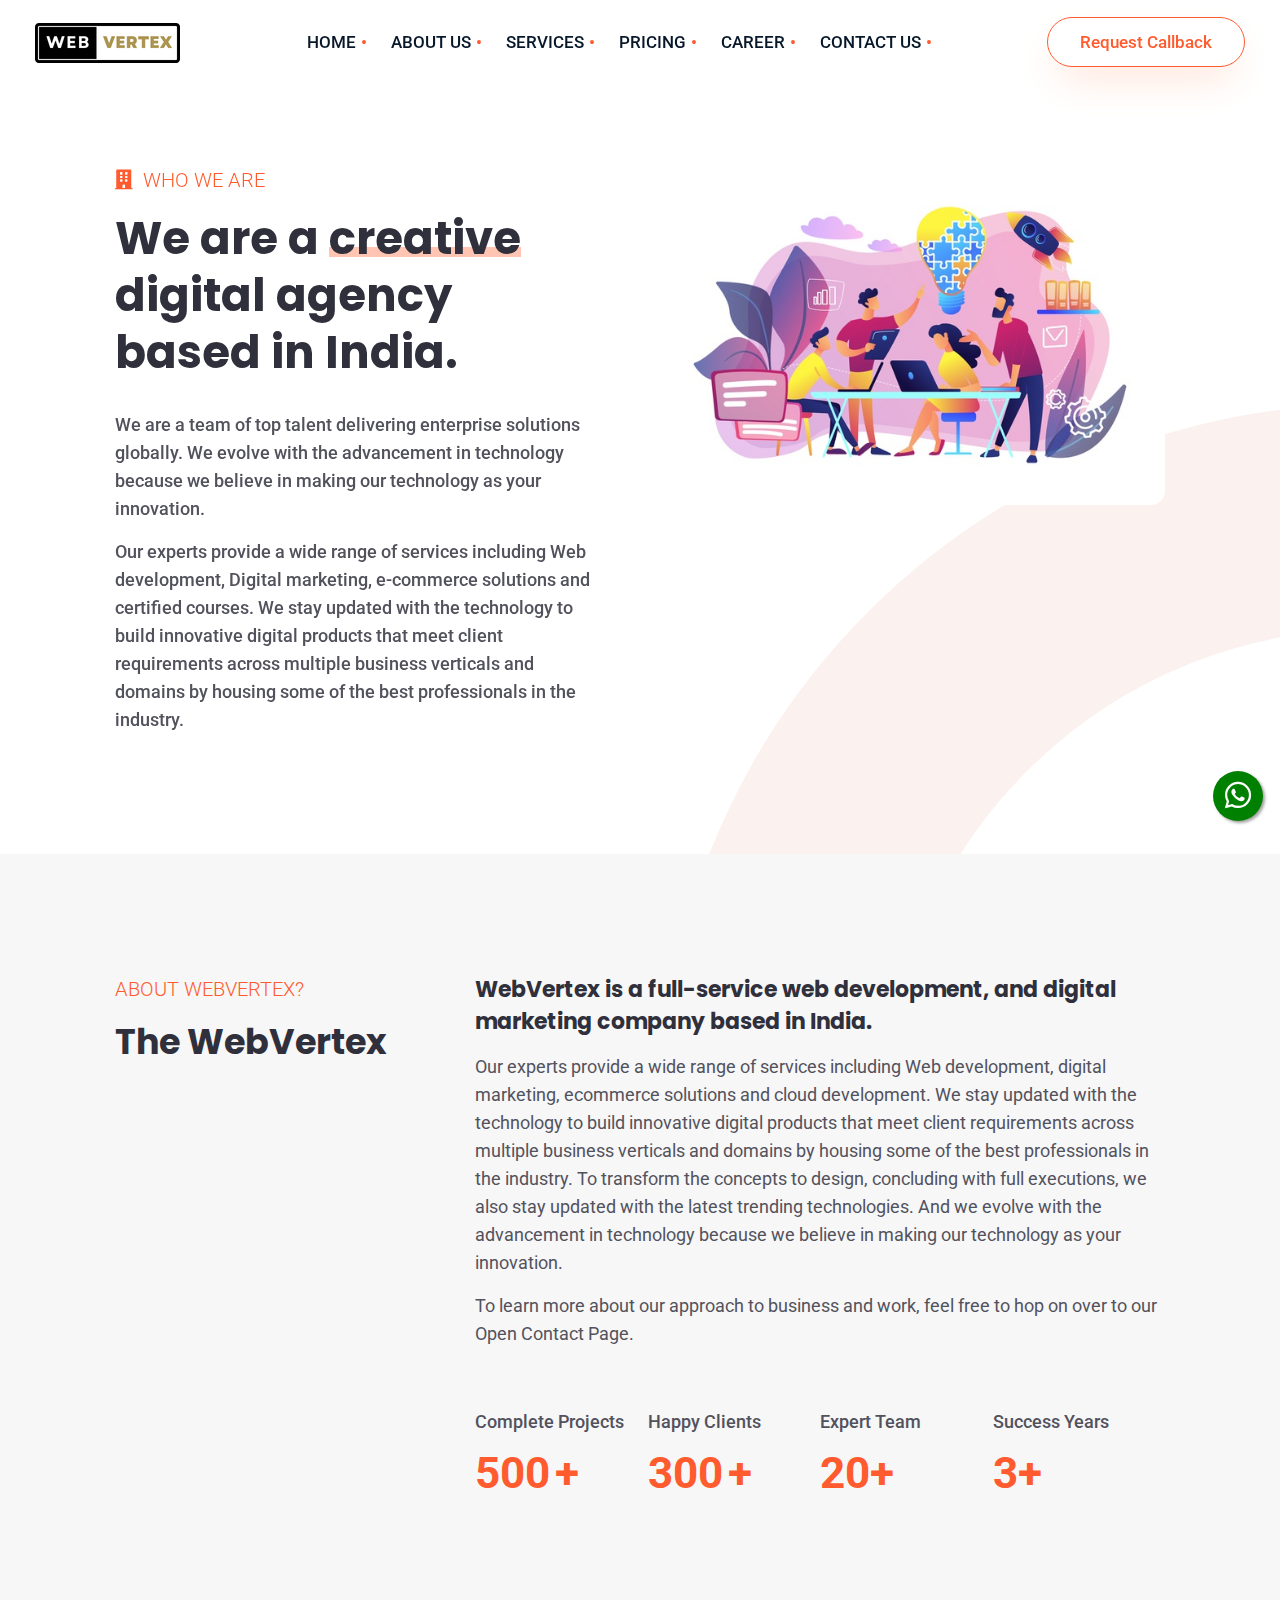
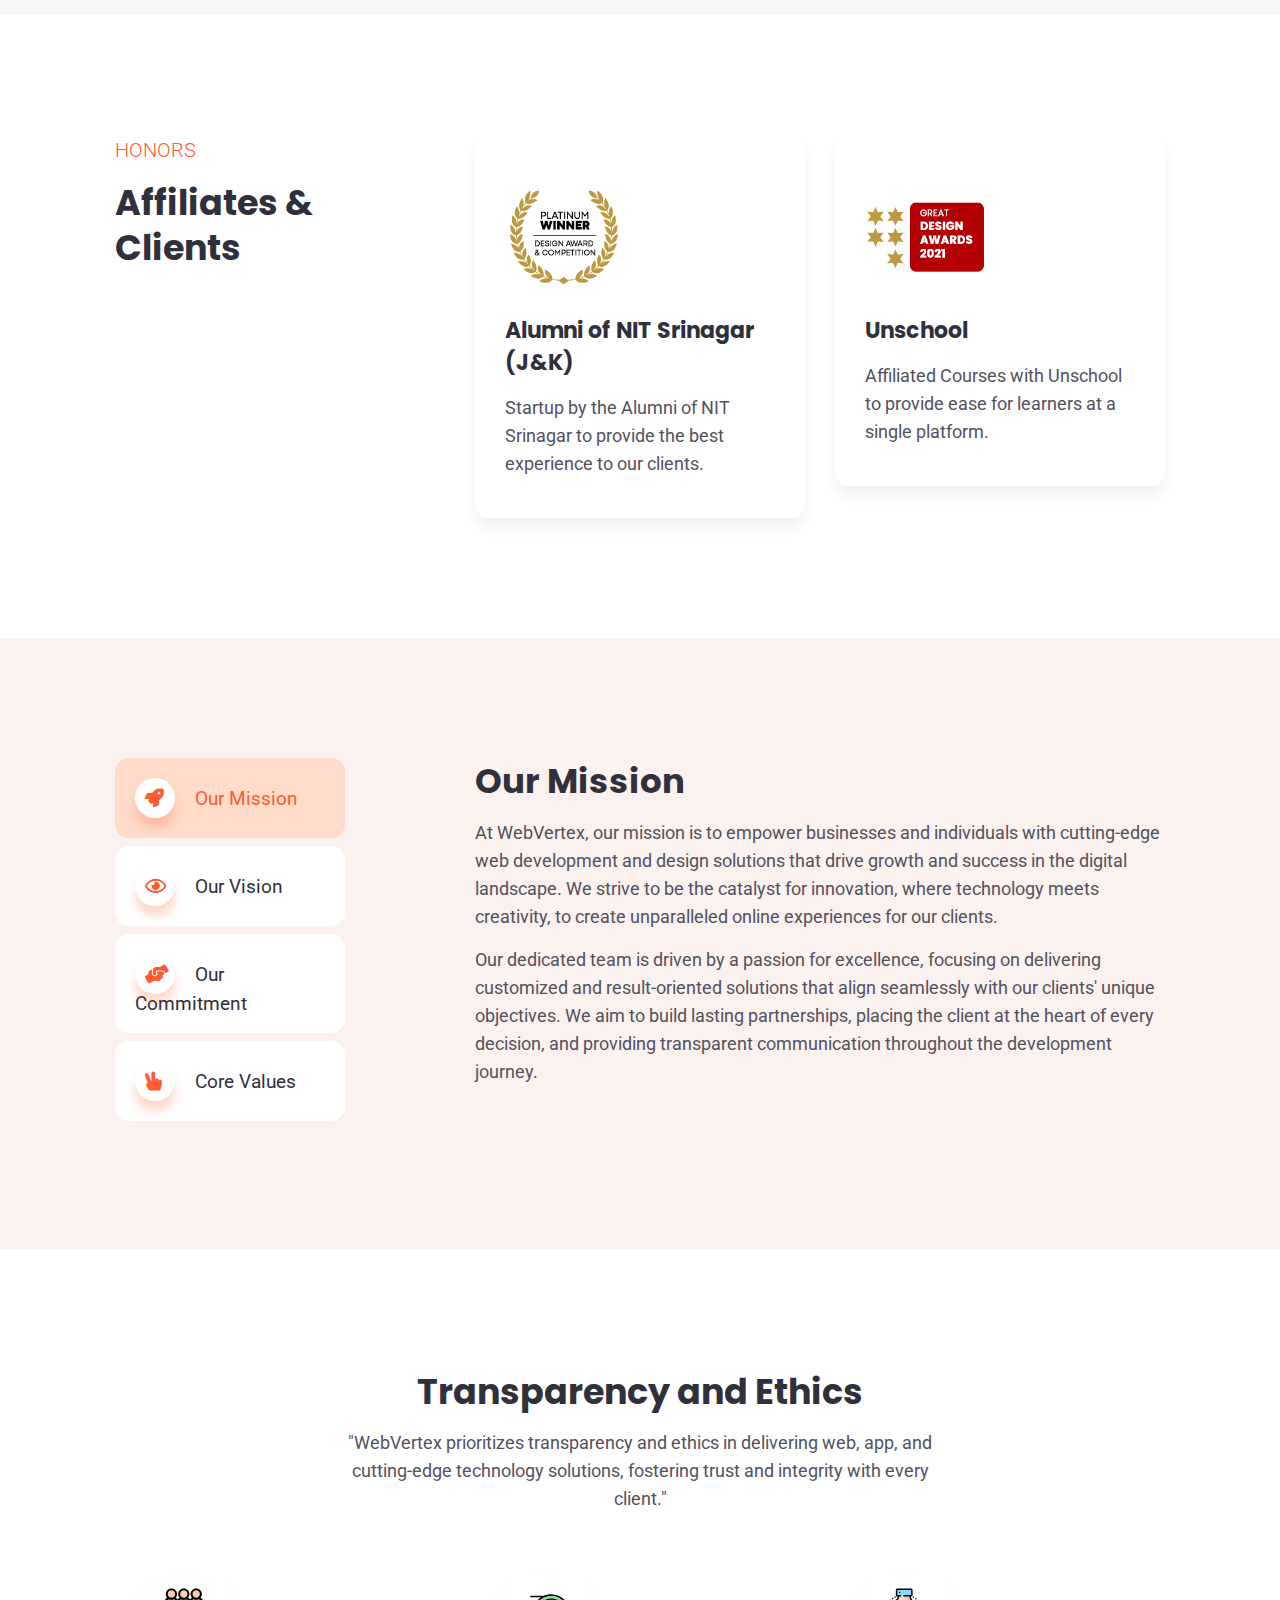
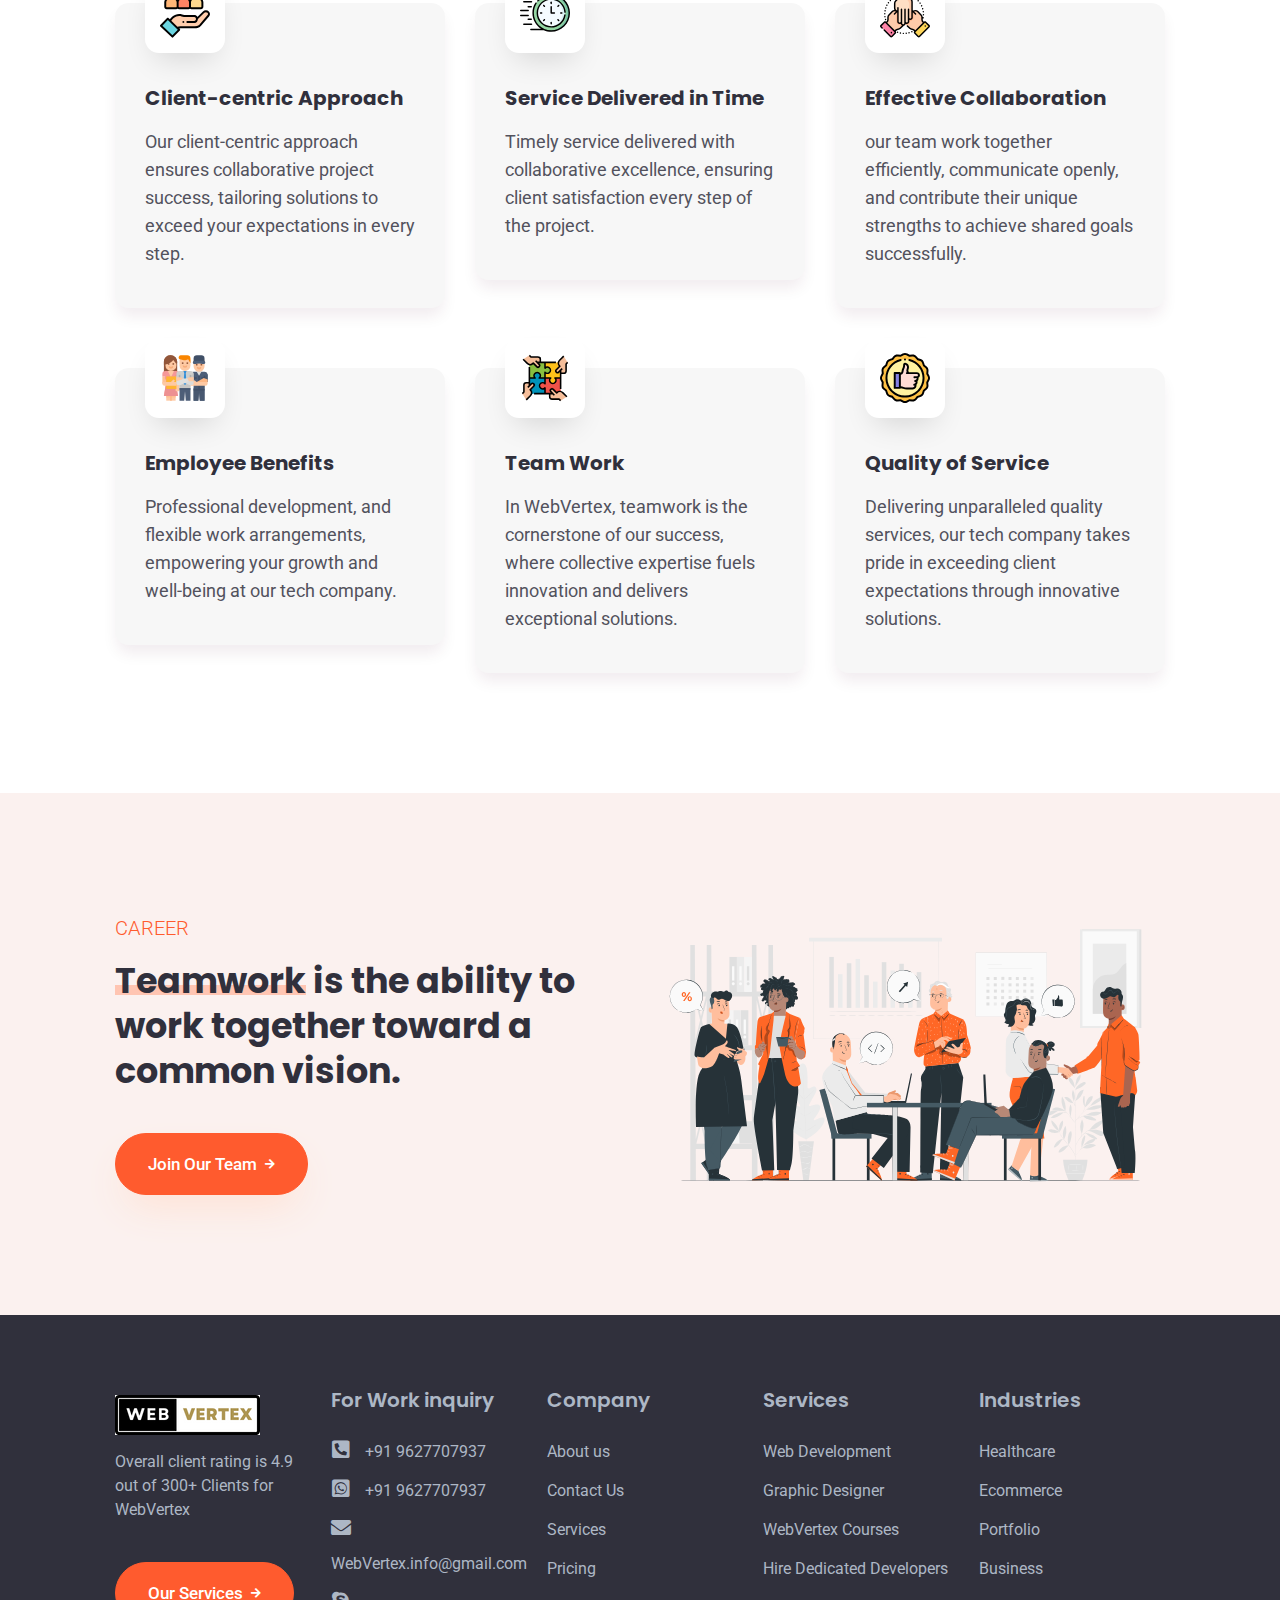
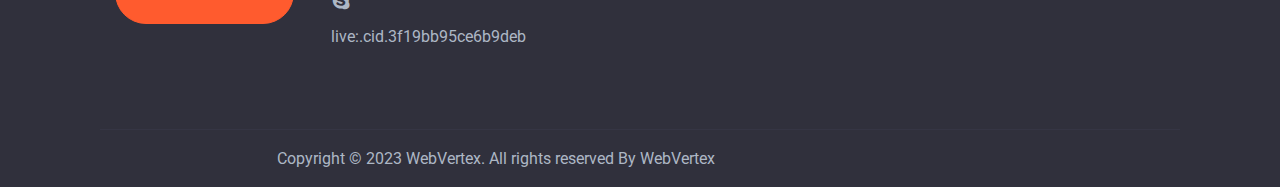
==== commit 04596f66: "Update about.html" ====
--- a/about.html
+++ b/about.html
@@ -3,7 +3,7 @@
 
 <head>
     <meta charset="utf-8" />
-    <title>About Us | CodeVertex</title>
+    <title>About Us | WebVertex</title>
     <meta name="description" content="Web Development & Design Agency">
     <meta name="keywords" content="Web Development & Design Agency">
     <meta name="author" content="Jatin-Saini">
@@ -95,7 +95,7 @@
                 </div>
                 <div class="col-lg-6">
                     <div class="sol-img m-mt30">
-                        <img src="images/others/team-business.jpg" alt="reevan office" class="img-fluid" data-aos="fade-in" data-aos-delay="400">
+                        <img src="images/others/team-business.jpg" alt="WebVertex office" class="img-fluid" data-aos="fade-in" data-aos-delay="400">
                     </div>
                 </div>
             </div>
@@ -108,12 +108,12 @@
             <div class="row">
                 <div class="col-lg-4">
                     <div class="page-headings side-pghd">
-                        <span class="sub-heading mb15">About CodeVertex?</span>
-                        <h2>The CodeVertex</h2>
+                        <span class="sub-heading mb15">About WebVertex?</span>
+                        <h2>The WebVertex</h2>
                     </div>
                 </div>
                 <div class="col-lg-8">
-                    <h4 class="mb15">CodeVertex is a full-service web development, and digital marketing company based in India.</h4>
+                    <h4 class="mb15">WebVertex is a full-service web development, and digital marketing company based in India.</h4>
                     <p>Our experts provide a wide range of services including Web development, digital marketing, ecommerce solutions and cloud development. We stay updated with the technology to build innovative digital products that meet client
                         requirements across multiple business verticals and domains by housing some of the best professionals in the industry. To transform the concepts to design, concluding with full executions, we also stay updated with the latest trending
                         technologies. And we evolve with the advancement in technology because we believe in making our technology as your innovation.</p>
@@ -151,17 +151,17 @@
                     <div class="row">
                         <div class="col-lg-6 col-sm-6 mt30">
                             <div class="ree-card ico-cont">
-                                <div class="ic-img mb20"> <img src="images/icons/topseobrands01.png" alt="Award Reevan">
+                                <div class="ic-img mb20"> <img src="images/icons/topseobrands01.png" alt="Award WebVertex">
                                 </div>
                                 <div class="ic-cont">
                                     <h4>Alumni of NIT Srinagar (J&K)</h4>
-                                    <p class="mt15">Startup by the Alumnis of NIT Srinagar to provide best experience to our clients. </p>
+                                    <p class="mt15">Startup by the Alumni of NIT Srinagar to provide the best experience to our clients. </p>
                                 </div>
                             </div>
                         </div>
                         <div class="col-lg-6 col-sm-6 mt30">
                             <div class="ree-card ico-cont">
-                                <div class="ic-img mb20"> <img src="images/icons/extract01.png" alt="Award Reevan">
+                                <div class="ic-img mb20"> <img src="images/icons/extract01.png" alt="Award WebVertex">
                                 </div>
                                 <div class="ic-cont">
                                     <h4>Unschool</h4>
@@ -171,7 +171,7 @@
                         </div>
                         <!-- <div class="col-lg-6 col-sm-6 mt30">
                             <div class="ree-card ico-cont">
-                                <div class="ic-img mb20"> <img src="images/icons/designrush01.png" alt="Award Reevan">
+                                <div class="ic-img mb20"> <img src="images/icons/designrush01.png" alt="Award WebVertex">
                                 </div>
                                 <div class="ic-cont">
                                     <h4>Best brand award 2021</h4>
@@ -181,7 +181,7 @@
                         </div>
                         <div class="col-lg-6 col-sm-6 mt30">
                             <div class="ree-card ico-cont">
-                                <div class="ic-img mb20"> <img src="images/icons/clutch01.png" alt="Award Reevan">
+                                <div class="ic-img mb20"> <img src="images/icons/clutch01.png" alt="Award WebVertex">
                                 </div>
                                 <div class="ic-cont">
                                     <h4>Good app developer 2020-21</h4>
@@ -225,24 +225,24 @@
                     <div class="tab-content tab-bg" id="pills-tabContent">
                         <div class="tab-pane fade  show active" id="pills-mission" role="tabpanel" aria-labelledby="mission-tab">
                             <h3 class="mb15">Our Mission</h3>
-                            <p>At CodeVertex, our mission is to empower businesses and individuals with cutting-edge web development and design solutions that drive growth and success in the digital landscape. We strive to be the catalyst for innovation, where technology meets creativity, to create unparalleled online experiences for our clients. </p>
+                            <p>At WebVertex, our mission is to empower businesses and individuals with cutting-edge web development and design solutions that drive growth and success in the digital landscape. We strive to be the catalyst for innovation, where technology meets creativity, to create unparalleled online experiences for our clients. </p>
                             <p class="mt15">Our dedicated team is driven by a passion for excellence, focusing on delivering customized and result-oriented solutions that align seamlessly with our clients' unique objectives. We aim to build lasting partnerships, placing the client at the heart of every decision, and providing transparent communication throughout the development journey. </p>
                         </div>
                         <div class="tab-pane fade" id="pills-vision" role="tabpanel" aria-labelledby="vision-tab">
                             <h3 class="mb15">Our Vision</h3>
-                            <p>At CodeVertex, our vision is to be a trailblazer in the realm of web development and design, setting new standards of excellence and creativity in the digital arena. We aspire to be recognized as a driving force behind transformative online experiences, empowering businesses worldwide to achieve their fullest potential.</p>
-                            <p class="mt15">Our vision encompasses a world where the convergence of technology and design knows no bounds, and where CodeVertex stands as a symbol of ingenuity, reliability, and client-centricity. Together, we embark on a journey towards a digital landscape enriched with extraordinary possibilities, fueled by our passion for pushing boundaries and redefining what's possible.
+                            <p>At WebVertex, our vision is to be a trailblazer in the realm of web development and design, setting new standards of excellence and creativity in the digital arena. We aspire to be recognized as a driving force behind transformative online experiences, empowering businesses worldwide to achieve their fullest potential.</p>
+                            <p class="mt15">Our vision encompasses a world where the convergence of technology and design knows no bounds, and where WebVertex stands as a symbol of ingenuity, reliability, and client-centricity. Together, we embark on a journey towards a digital landscape enriched with extraordinary possibilities, fueled by our passion for pushing boundaries and redefining what's possible.
                             </p>
                         </div>
                         <div class="tab-pane fade" id="pills-comit" role="tabpanel" aria-labelledby="comit-tab">
                             <h3 class="mb15">Our Commitment</h3>
-                            <p>Our commitment at CodeVertex is unwavering – we pledge to deliver unmatched excellence in every project we undertake. With a steadfast dedication to quality, innovation, and client satisfaction, we promise to pour our expertise and creativity into crafting bespoke web solutions that transcend expectations. </p>
-                            <p class="mt15">We are resolute in our promise to communicate transparently, collaborate closely, and adapt swiftly to evolving needs, ensuring that our clients' visions are not only realized but surpassed. With CodeVertex, you can trust in our commitment to be your dependable partner, working tirelessly to transform ideas into remarkable digital realities that leave a lasting impact.
+                            <p>Our commitment at WebVertex is unwavering – we pledge to deliver unmatched excellence in every project we undertake. With a steadfast dedication to quality, innovation, and client satisfaction, we promise to pour our expertise and creativity into crafting bespoke web solutions that transcend expectations. </p>
+                            <p class="mt15">We are resolute in our promise to communicate transparently, collaborate closely, and adapt swiftly to evolving needs, ensuring that our clients' visions are not only realized but surpassed. With WebVertex, you can trust in our commitment to be your dependable partner, working tirelessly to transform ideas into remarkable digital realities that leave a lasting impact.
                             </p>
                         </div>
                         <div class="tab-pane fade" id="pills-value" role="tabpanel" aria-labelledby="value-tab">
                             <h3 class="mb15">Core Value</h3>
-                            <p>At CodeVertex, our core values form the foundation of everything we do. Integrity is at the heart of our operations, as we uphold honesty, transparency, and ethical practices in all our interactions. </p>
+                            <p>At WebVertex, our core values form the foundation of everything we do. Integrity is at the heart of our operations, as we uphold honesty, transparency, and ethical practices in all our interactions. </p>
                             <p class="mt15">Collaboration is ingrained in our culture, fostering a team-driven approach that encourages diverse perspectives and nurtures creativity. Client satisfaction is our top priority, and we go the extra mile to exceed expectations, delivering results that add tangible value to our clients' businesses.
                             </p>
                         </div>
@@ -259,7 +259,7 @@
                 <div class="col-lg-7 text-center">
                     <div class="page-headings">
                         <h2>Transparency and Ethics</h2>
-                        <p class="mt15">"CodeVertex prioritizes transparency and ethics in delivering web, app, and cutting-edge technology solutions, fostering trust and integrity with every client."</p>
+                        <p class="mt15">"WebVertex prioritizes transparency and ethics in delivering web, app, and cutting-edge technology solutions, fostering trust and integrity with every client."</p>
                     </div>
                 </div>
             </div>
@@ -305,7 +305,7 @@
                         <div class="ree-card-img"><img src="images/icons/partnership.svg" alt="services"> </div>
                         <div class="ree-card-content mt40">
                             <h3 class="mb15">Team Work</h3>
-                            <p>In CodeVertex, teamwork is the cornerstone of our success, where collective expertise fuels innovation and delivers exceptional solutions.</p>
+                            <p>In WebVertex, teamwork is the cornerstone of our success, where collective expertise fuels innovation and delivers exceptional solutions.</p>
                         </div>
                     </div>
                 </div>
@@ -352,9 +352,9 @@
                     <div class="col-5s">
                         <div class="footer-ree-c">
                             <div class="footer-logo pt40">
-                                <a href="index.html"> <img src="images/logo.png" alt="CodeVertex" class="img"> </a>
+                                <a href="index.html"> <img src="images/logo.png" alt="WebVertex" class="img"> </a>
                             </div>
-                            <p class="mt15">Overall client rating is 4.9 out of 300+ Clients for CodeVertex</p>
+                            <p class="mt15">Overall client rating is 4.9 out of 300+ Clients for WebVertex</p>
                             <!-- <ul class="footer_social mt30">
                                 <li><a href="#" target="_blank"><i class="fab fa-twitter" aria-hidden="true"></i></a></li>
                                 <li> <a href="#" target="_blank"><i class="fab fa-facebook-f" aria-hidden="true"></i></a></li>
@@ -370,7 +370,7 @@
                         <ul class="footer-links-list social-linkz">
                             <li><a href="tel:+919627707937"><span><i class="fas fa-phone-square-alt"></i></span> +91 9627707937</a></li>
                             <li><a href="https://wa.me/+919627707937"><span><i class="fab fa-whatsapp-square"></i></span> +91 9627707937</a></li>
-                            <li><a href="mailto:codevertex.info@gmail.com"><span><i class="fas fa-envelope"></i></span>codevertex.info@gmail.com</a></li>
+                            <li><a href="mailto:WebVertex.info@gmail.com"><span><i class="fas fa-envelope"></i></span>WebVertex.info@gmail.com</a></li>
                             <!-- <li><a href="https://separateweb.com/cdn-cgi/l/email-protection#a7c4c6d5c2c2d5e7d5c2c2d1c6c989c4c8ca"><span><i class="fas fa-envelope"></i></span> <span class="__cf_email__" data-cfemail="a3cacdc5cce3d1c6c6d5c2cd8dc0ccce">[email&#160;protected]</span></a></li> -->
                             <li><a href="https://web.skype.com"><span><i class="fab fa-skype"></i></span> live:.cid.3f19bb95ce6b9deb</a></li>
                         </ul>
@@ -393,7 +393,7 @@
                         <ul class="footer-links-list">
                             <li><a href="services.html">Web Development</a></li>
                             <li><a href="get-quote.html">Graphic Designer</a></li>
-                            <li><a href="get-quote.html">CodeVertex Courses</a></li>
+                            <li><a href="get-quote.html">WebVertex Courses</a></li>
                             <li><a href="get-quote.html">Hire Dedicated Developers</a></li>
                         </ul>
                     </div>
@@ -413,7 +413,7 @@
                     <div class="col-lg-7">
                         <div class="ft-copyright ft-r">
 
-                            <p>Copyright © 2023 CodeVertex. All rights reserved By <a href="https://codevertex.in" target="blank">CodeVertex</a></p>
+                            <p>Copyright © 2023 WebVertex. All rights reserved By <a href="https://WebVertex.tech" target="blank">WebVertex</a></p>
                         </div>
                     </div>
                 </div>
@@ -435,4 +435,4 @@
     <script src="js/main.js"></script>
 </body>
 
-</html>+</html>
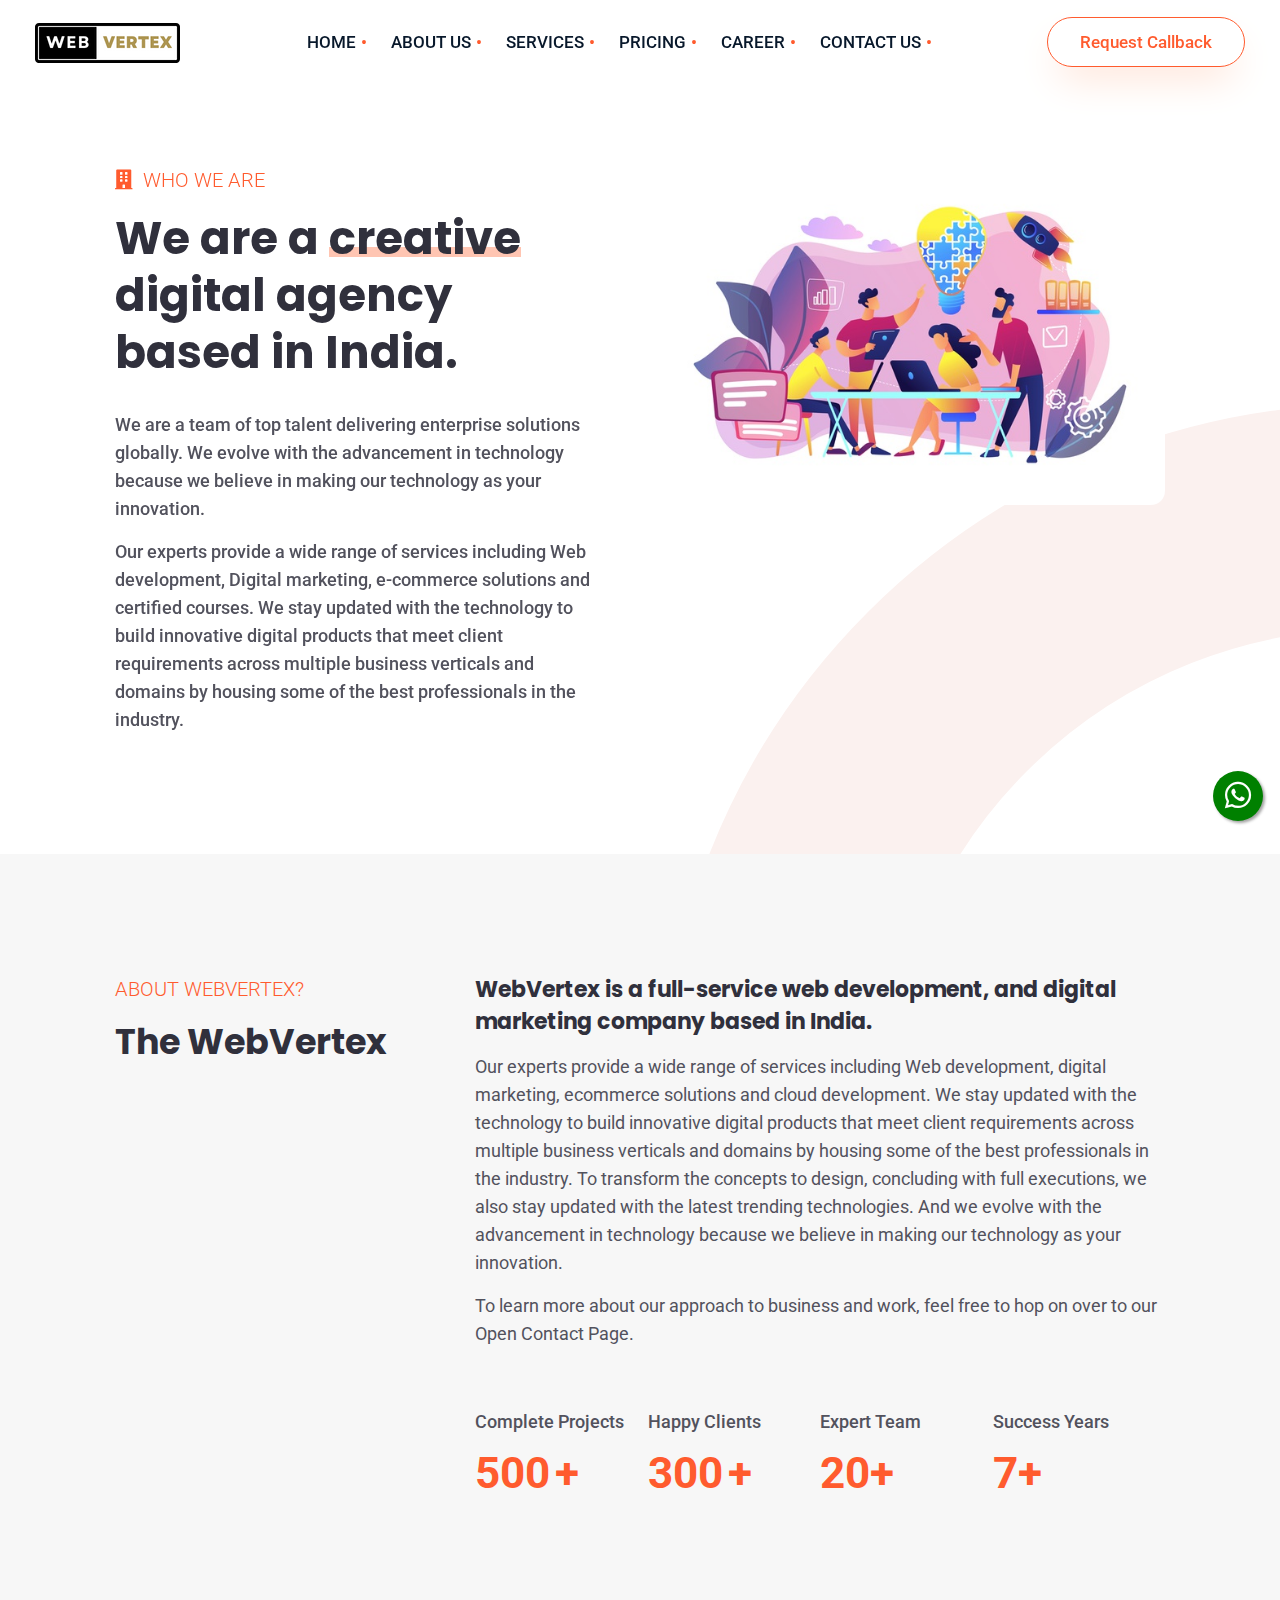
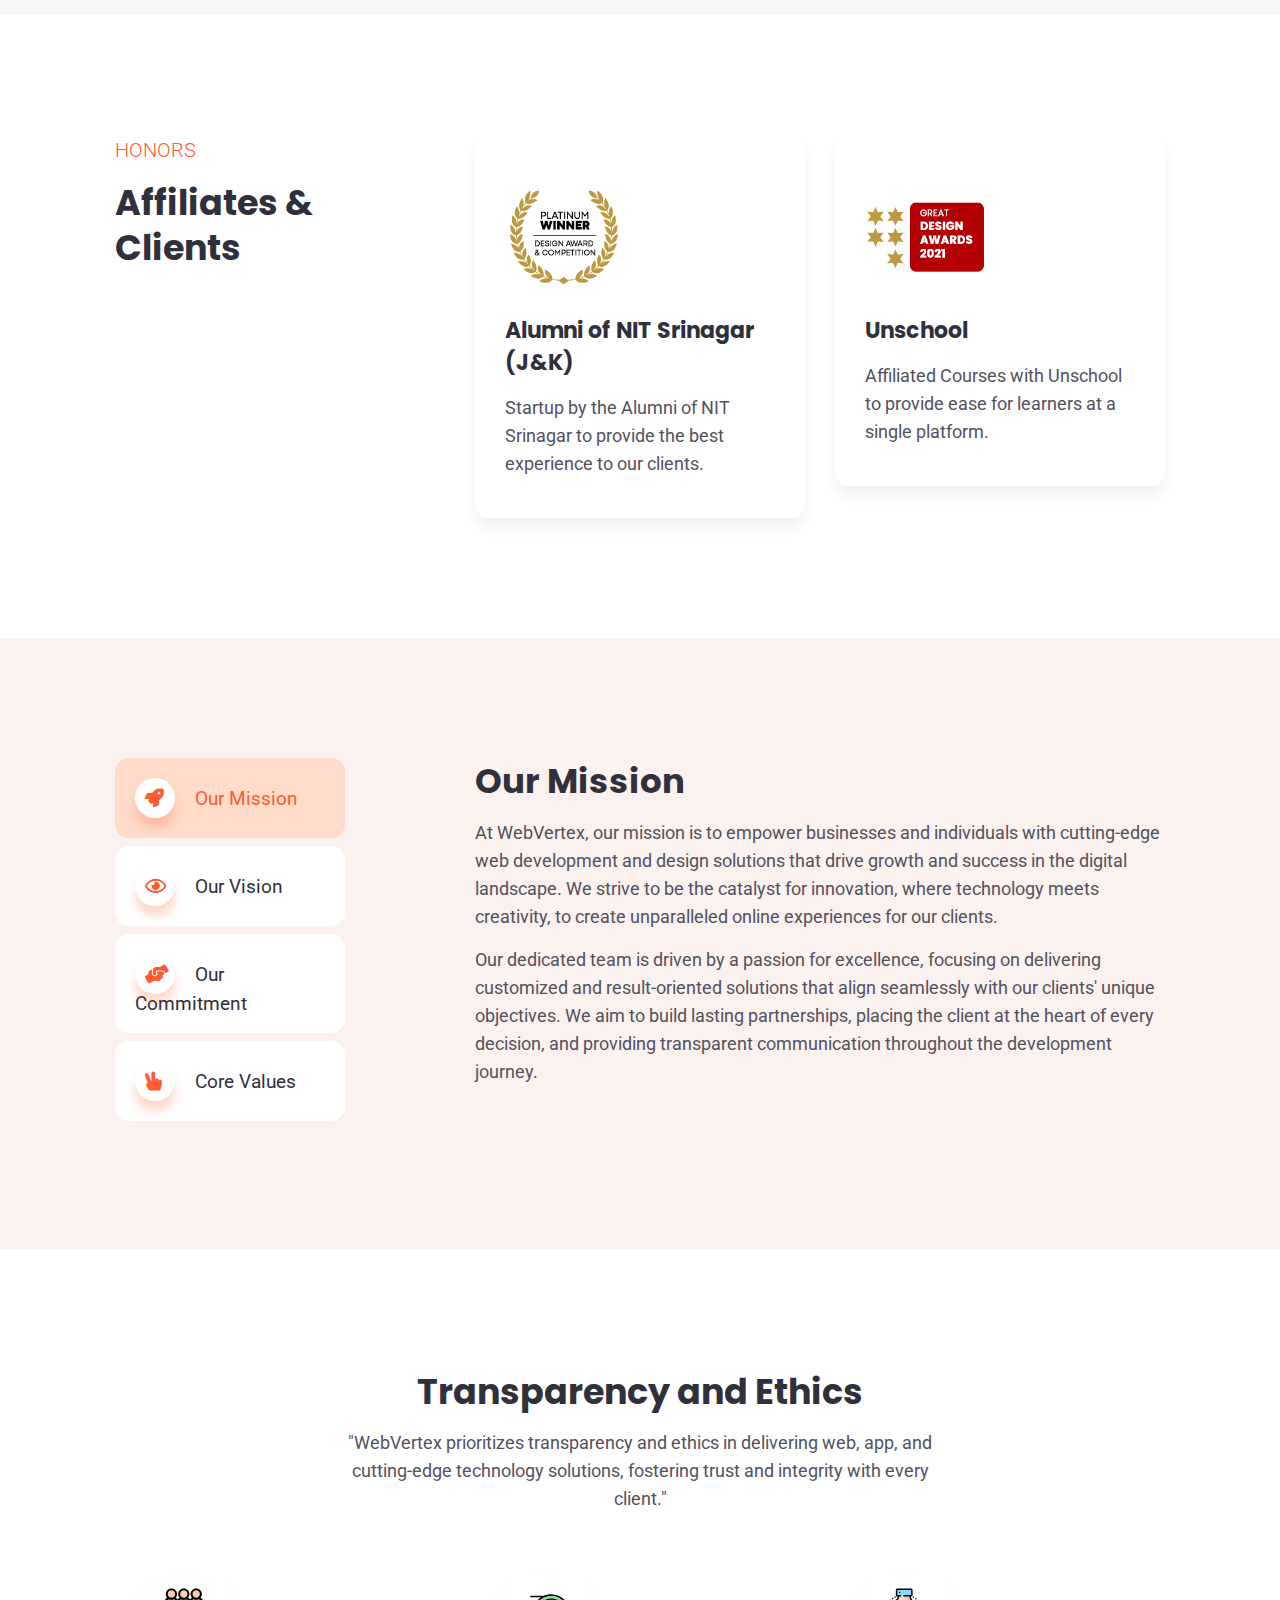
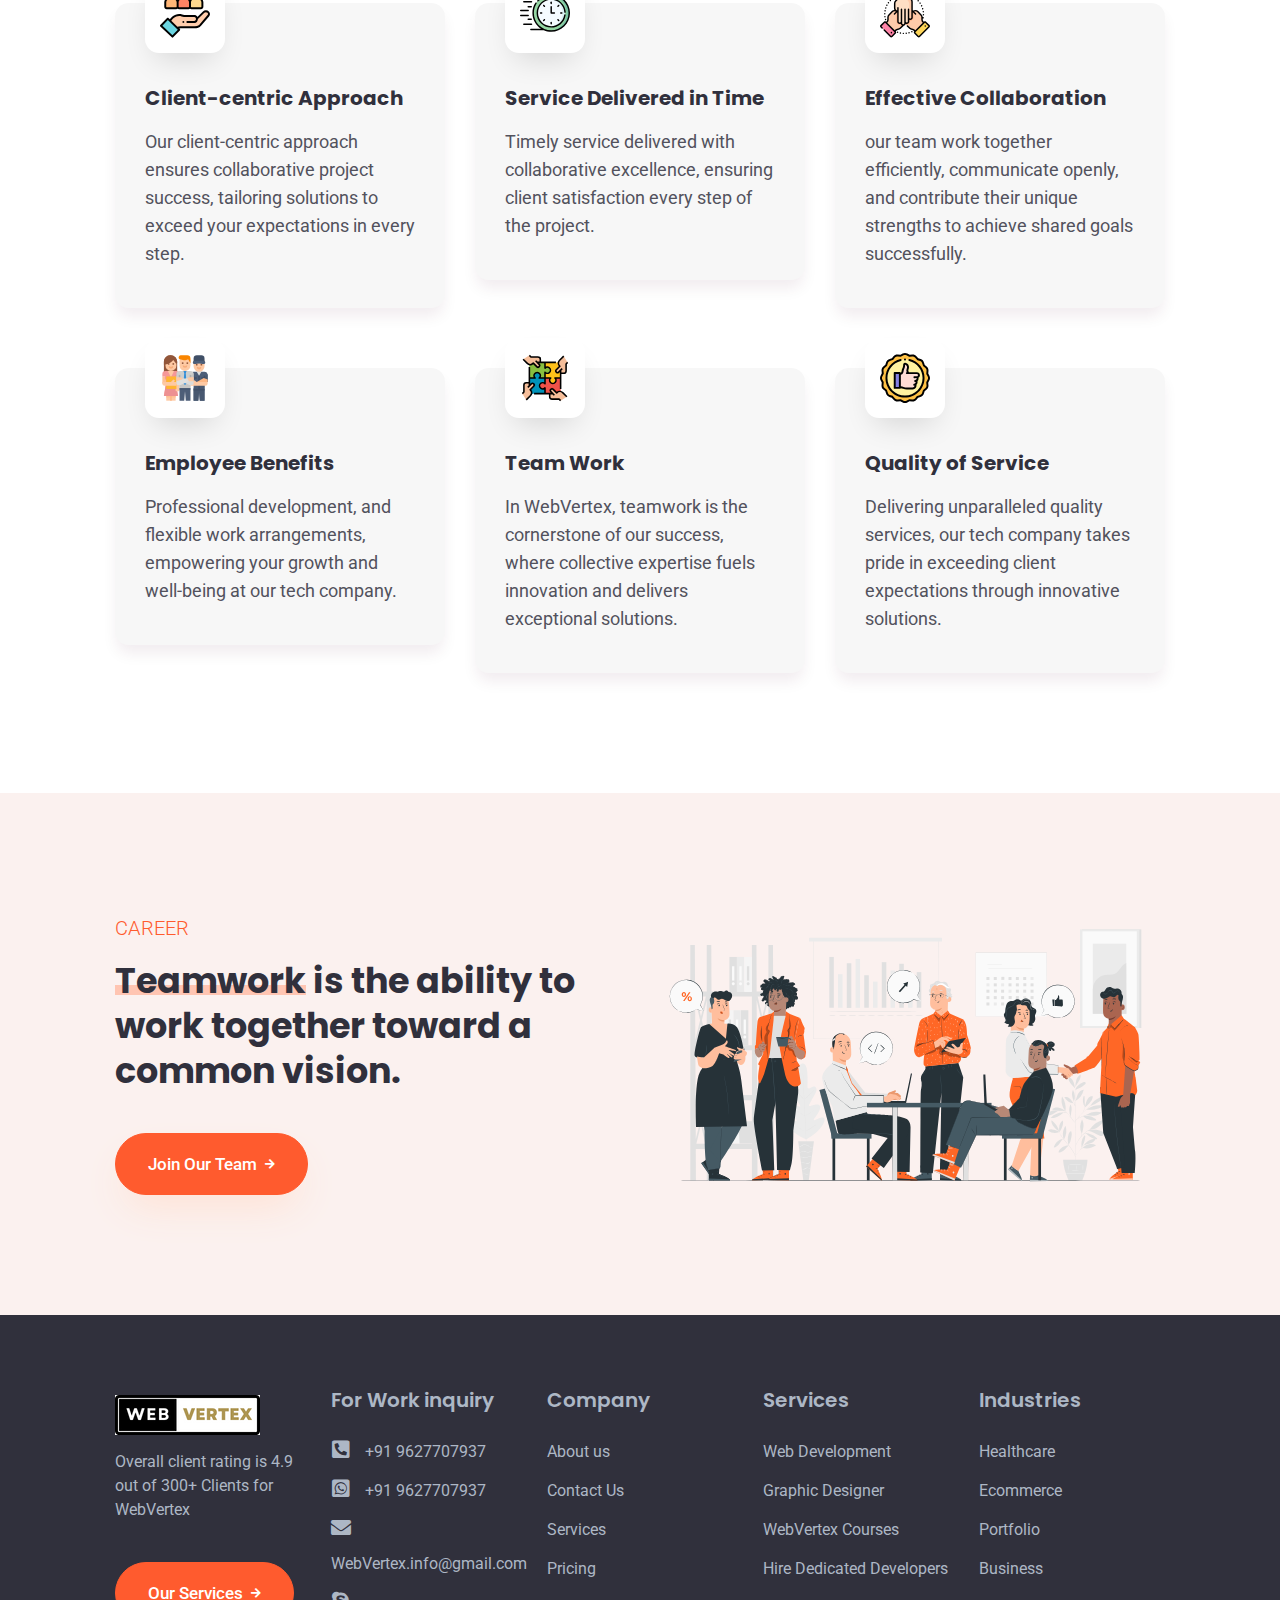
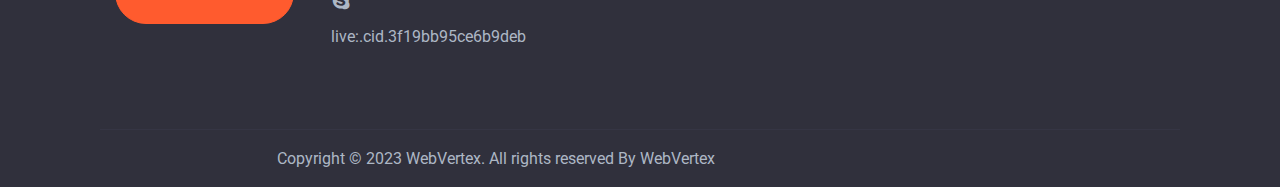
==== commit 4af1d22d: "Update about.html" ====
--- a/about.html
+++ b/about.html
@@ -128,7 +128,7 @@
                                 <div class="statsnum counter-number mt30">
                                     <p>Expert Team</p> <span class="counter">20</span><span>+</span> </div>
                                 <div class="statsnum counter-number mt30">
-                                    <p>Success Years</p> <span class="counter">3</span><span>+</span> </div>
+                                    <p>Success Years</p> <span class="counter">7</span><span>+</span> </div>
                             </div>
                         </div>
                     </div>
